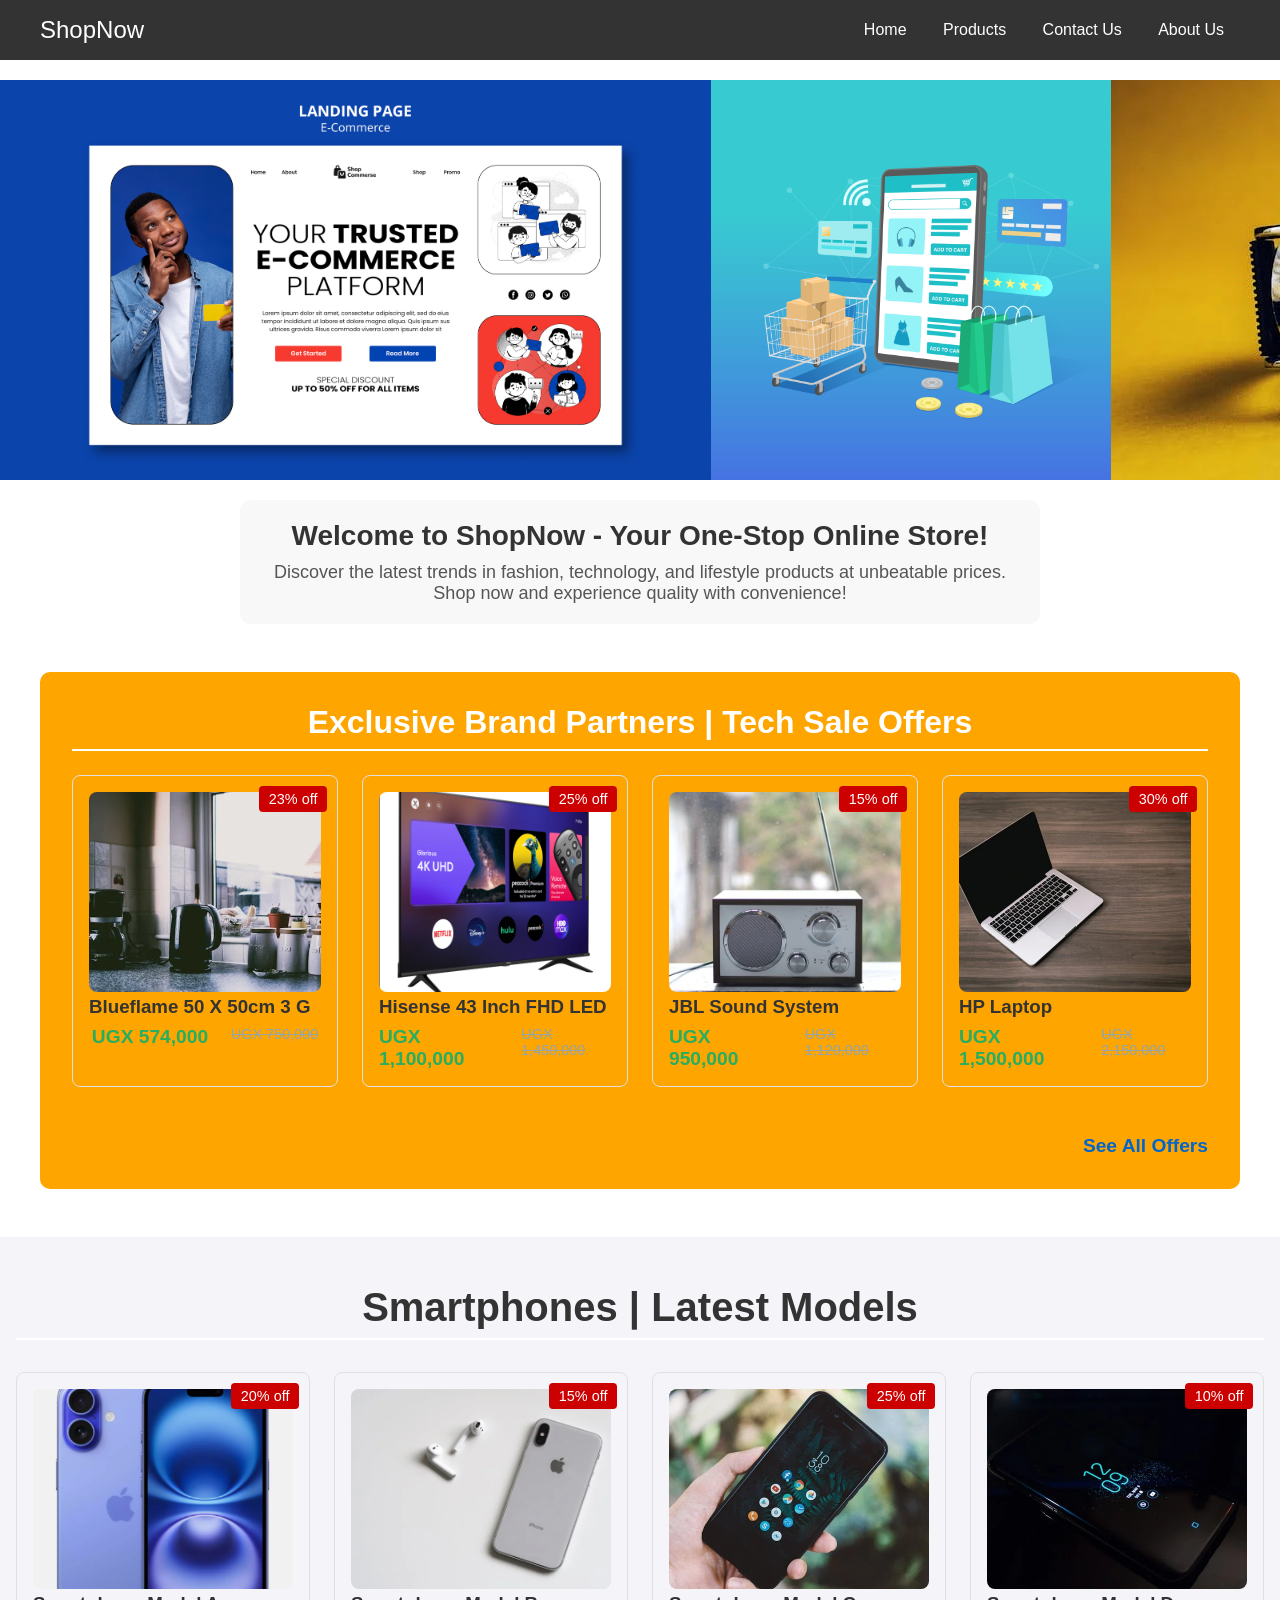
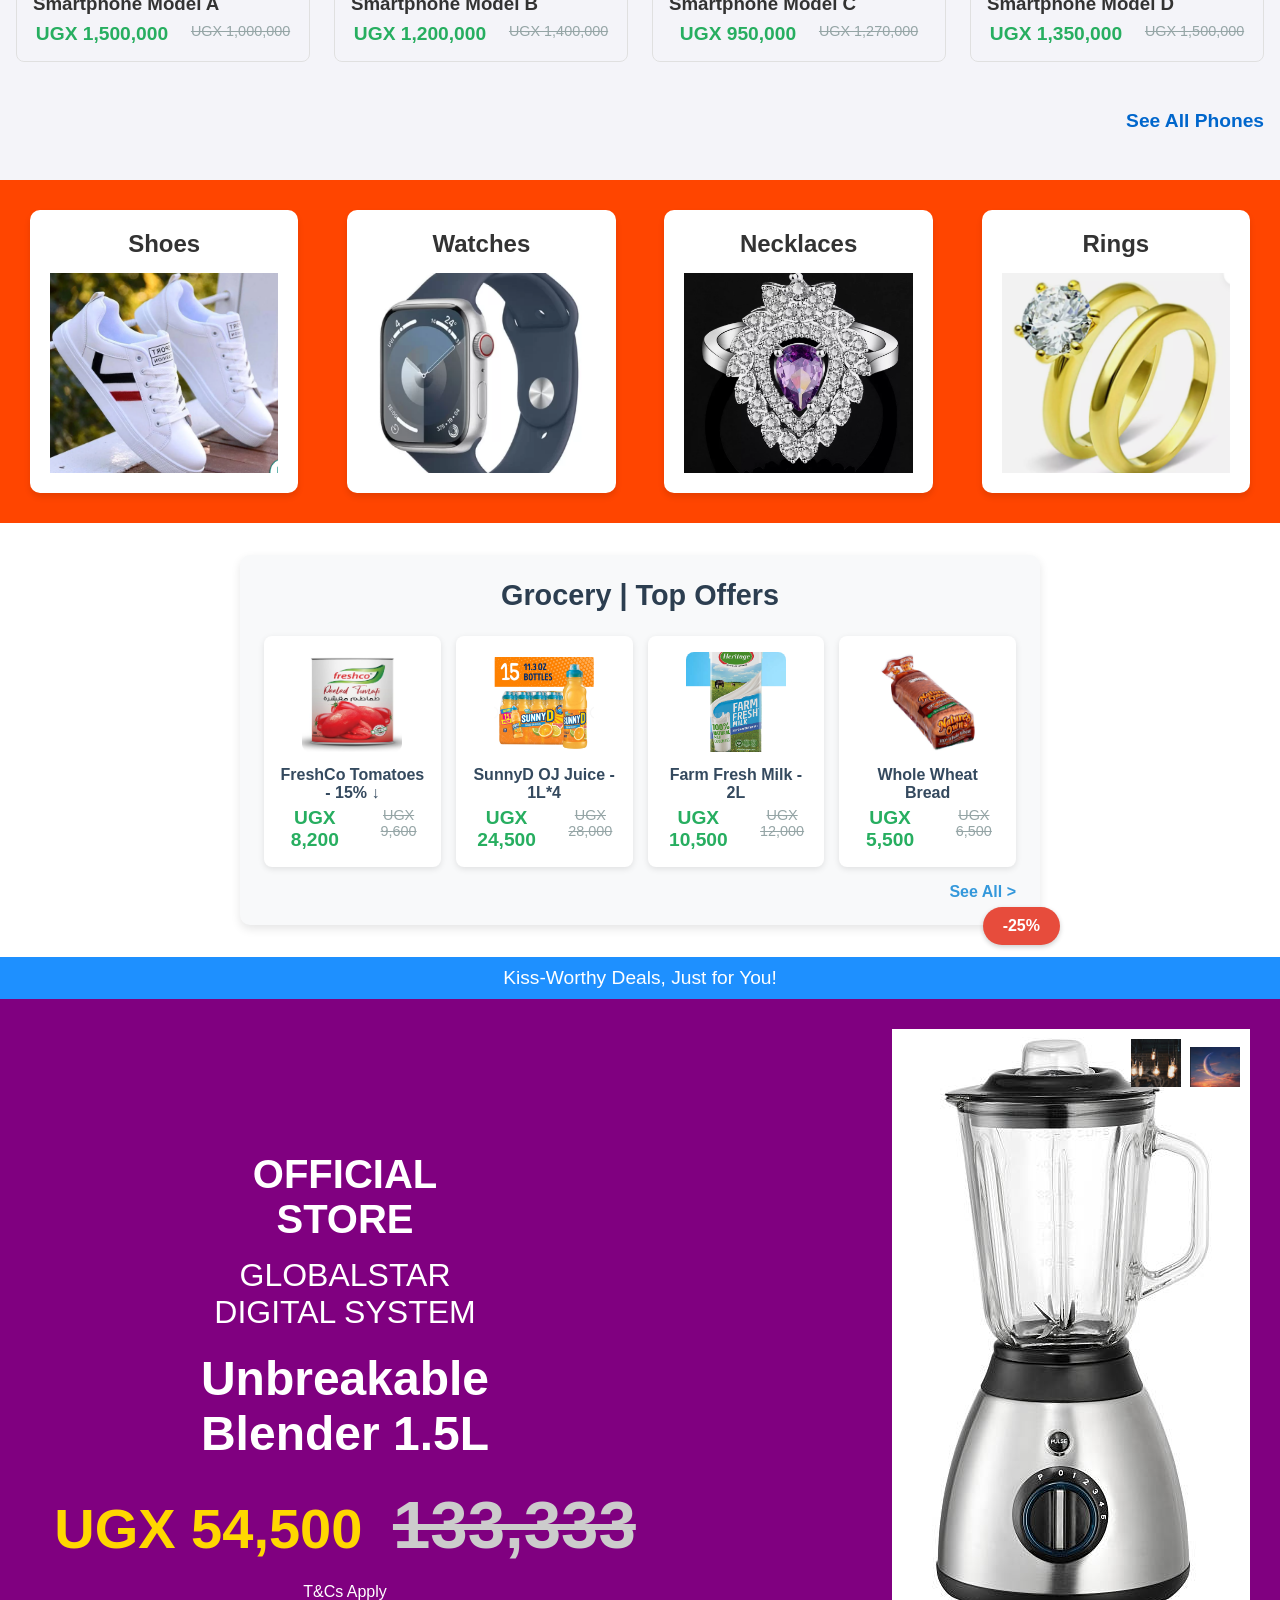
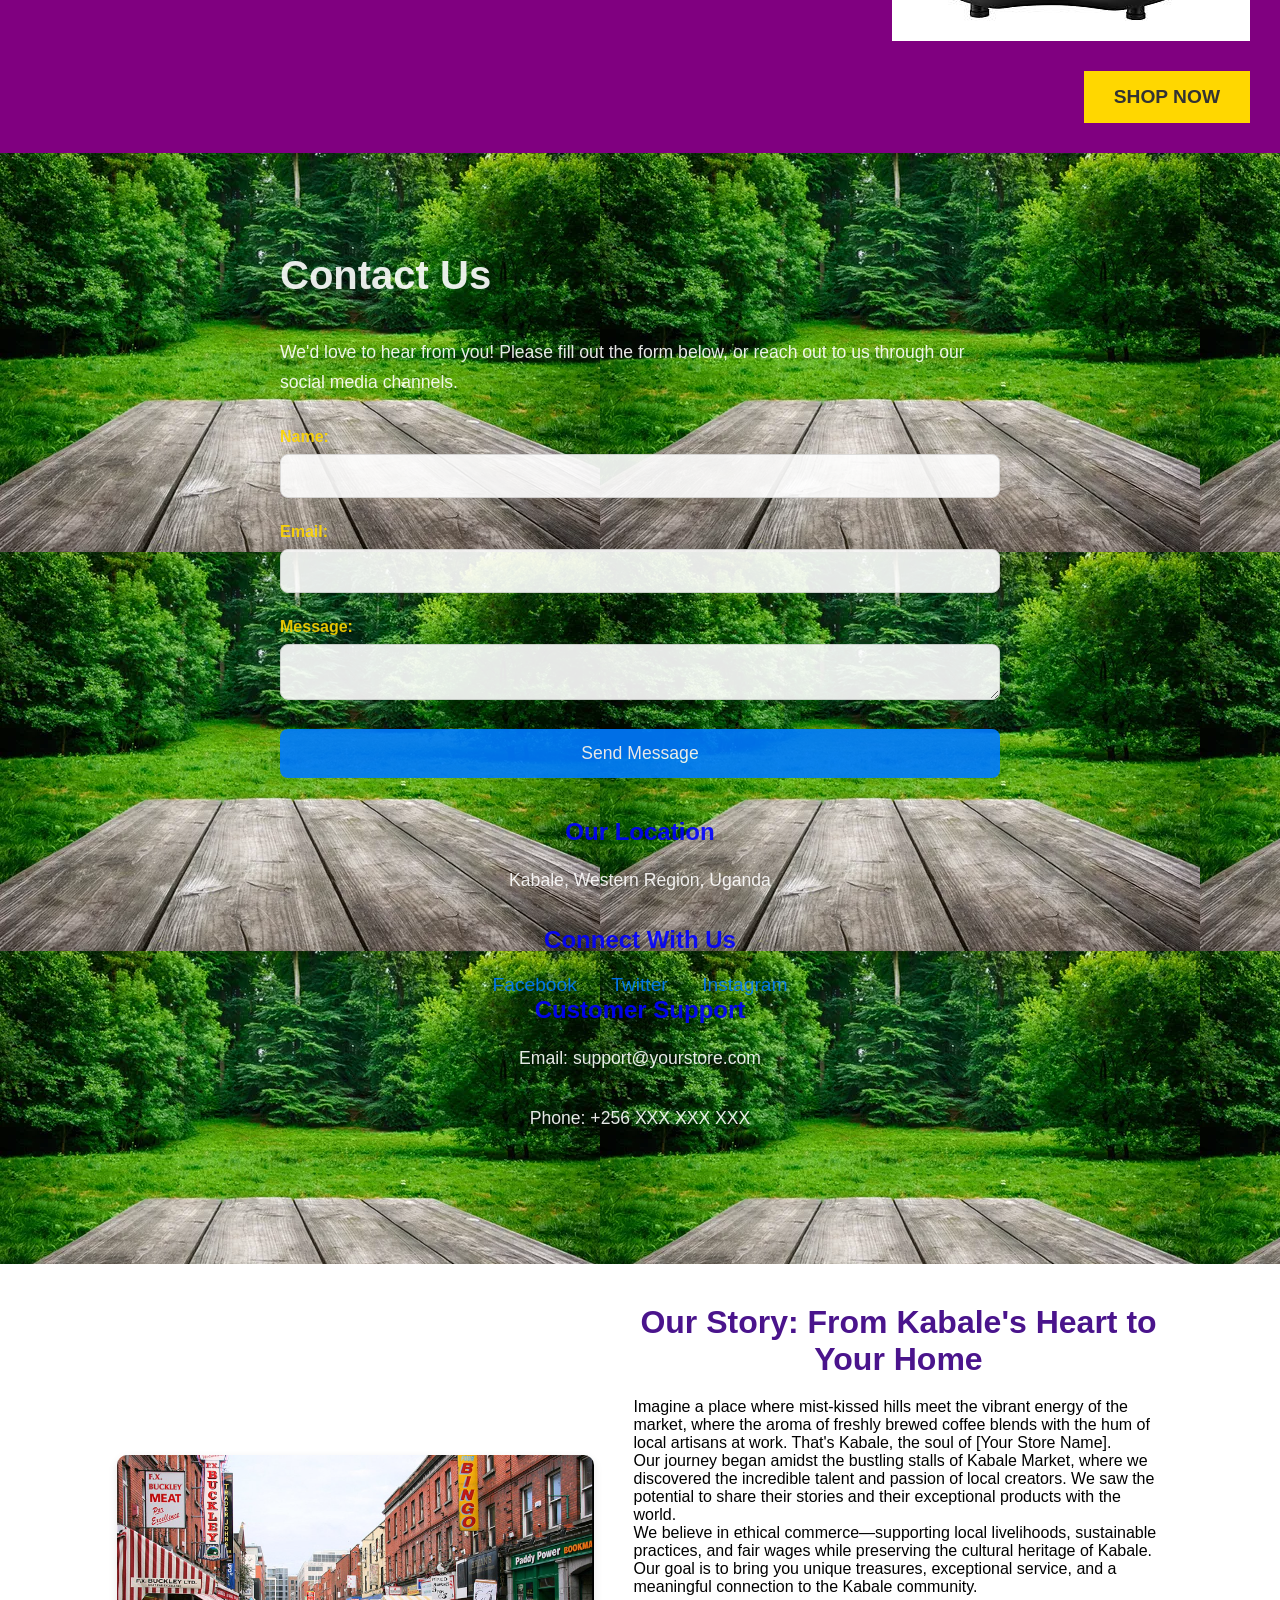
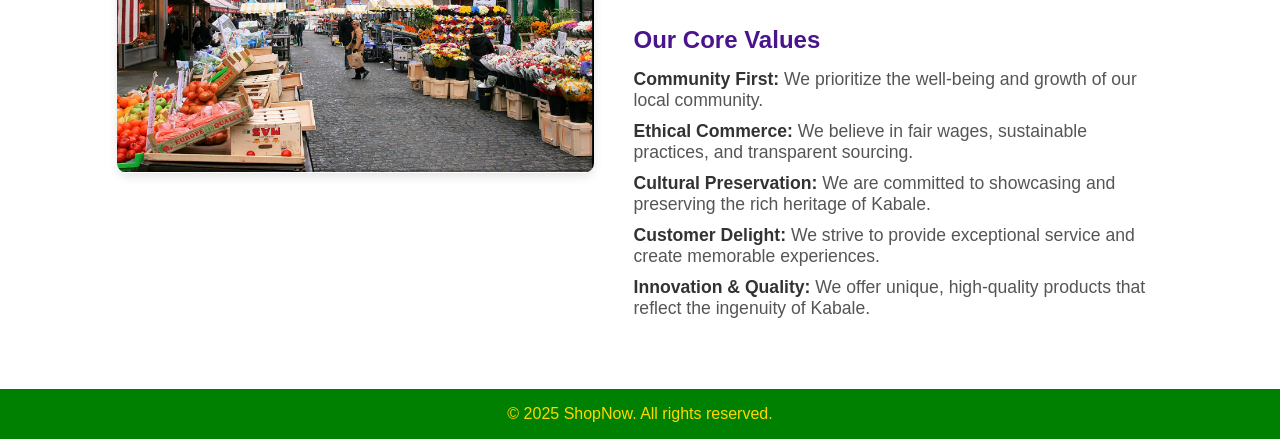
==== index.html @ 98a36ef0 "first commit" ====
<!DOCTYPE html>
<html lang="en">
<head>
    <meta charset="UTF-8">
    <meta name="viewport" content="width=device-width, initial-scale=1.0">
    <title>E-Commerce Website</title>
    <link rel="stylesheet" href="./css/Homepage.css">
</head>
<body>
    <!-- Navigation Bar -->
    <nav>
        <div class="nav-container">
            <a href="#" class="logo">ShopNow</a>
            <div class="nav-links">
                <a href="#" class = "hom">Home</a>
                <a href="./SeeAll.html" class="pro">Products</a>
                <a href="#contact-us">Contact Us</a>
                <a href="#about-us">About Us</a>
            </div>
        </div>
    </nav>

    <!-- Image Slider -->
    <div class="slider-container">
        <div class="sli" id="slider">
            <div class="slid">
                <img src="./images/8249319.jpg" alt="Slide 1">
                <img src="./images/Big_phone_with_cart.jpg" alt="Slide 1">
                <img src="./images/wtach3.webp" alt="Slide 1">
            </div>
            <div class="slid">
                <img src="./images/she2.jpg" alt="Slide 2">
                <img src="./images/heaphones.webp" alt="Slide 2">
                <img src="./images/watch1.jpeg" alt="Slide 2">
            </div>
            <div class="slid">
                <img src="./images/radio.jpeg" alt="Slide 3">
                <img src="./images/she2.jpg" alt="Slide 3">
                <img src="./images/heaphones.webp" alt="Slide 3">
            </div>
            <div class="slid">
                <img src="./images/pc.webp" alt="Slide 4">
                <img src="./images/phone.jpeg" alt="Slide 4">
                <img src="./images/radio2.webp" alt="Slide 4">
            </div>
        </div>
    </div>

    <!-- Engaging Introduction -->
    <section class="intro">
        <h2>Welcome to ShopNow - Your One-Stop Online Store!</h2>
        <p>Discover the latest trends in fashion, technology, and lifestyle products at unbeatable prices. Shop now and experience quality with convenience!</p>
    </section>

    <!-- Product Grid -->
    <!-- Tech Sale Offers Section -->
<section id = "products" class="tech-sale-offers">
    <h2 class="section-header">Exclusive Brand Partners | Tech Sale Offers</h2>
    <div class="products-grid">
        <div class="product-card">
            <img src="./images/appliances.webp" alt="Blueflame 50 X 50cm 3 G">
            <div class="discount-badge">23% off</div>
            <h3 class="product-title">Blueflame 50 X 50cm 3 G</h3>
            <div class="pricing">
                <span class="current-price">UGX 574,000</span>
                <span class="original-price">UGX 750,000</span>
            </div>
        </div>

        <div class="product-card">
            <img src="./images/Screenshot 2025-03-18 234430.png" alt="Hisense 43 Inch FHD LED">
            <div class="discount-badge">25% off</div>
            <h3 class="product-title">Hisense 43 Inch FHD LED</h3>
            <div class="pricing">
                <span class="current-price">UGX 1,100,000</span>
                <span class="original-price">UGX 1,450,000</span>
            </div>
        </div>

        <div class="product-card">
            <img src="./images/radio2.webp" alt="JBL Sound System">
            <div class="discount-badge">15% off</div>
            <h3 class="product-title">JBL Sound System</h3>
            <div class="pricing">
                <span class="current-price">UGX 950,000</span>
                <span class="original-price">UGX 1,120,000</span>
            </div>
        </div>

        <div class="product-card">
            <img src="./images/pc.webp" alt="HP Laptop">
            <div class="discount-badge">30% off</div>
            <h3 class="product-title">HP Laptop</h3>
            <div class="pricing">
                <span class="current-price">UGX 1,500,000</span>
                <span class="original-price">UGX 2,150,000</span>
            </div>
        </div>
    </div>
    <div class="see-all">
        <a href="./SeeAll.html">See All Offers</a>
    </div>
</section>


<!-- Phones Section -->
<section class="phones-section">
    <h2 class="section-header">Smartphones | Latest Models</h2>
    <div class="products-grid">
        <div class="product-card">
            <img src="./images/pho1.png" alt="Smartphone 1">
            <div class="discount-badge">20% off</div>
            <h3 class="product-title">Smartphone Model A</h3>
            <div class="pricing">
                <span class="current-price">UGX 1,500,000</span>
                <span class="original-price">UGX 1,000,000</span>
            </div>
        </div>

        <div class="product-card">
            <img src="./images/pho2.webp" alt="Smartphone 2">
            <div class="discount-badge">15% off</div>
            <h3 class="product-title">Smartphone Model B</h3>
            <div class="pricing">
                <span class="current-price">UGX 1,200,000</span>
                <span class="original-price">UGX 1,400,000</span>
            </div>
        </div>

        <div class="product-card">
            <img src="./images/pho3.webp" alt="Smartphone 3">
            <div class="discount-badge">25% off</div>
            <h3 class="product-title">Smartphone Model C</h3>
            <div class="pricing">
                <span class="current-price">UGX 950,000</span>
                <span class="original-price">UGX 1,270,000</span>
            </div>
        </div>

        <div class="product-card">
            <img src="./images/pho.webp" alt="Smartphone 4">
            <div class="discount-badge">10% off</div>
            <h3 class="product-title">Smartphone Model D</h3>
            <div class="pricing">
                <span class="current-price">UGX 1,350,000</span>
                <span class="original-price">UGX 1,500,000</span>
            </div>
        </div>
    </div>
    <div class="see-all">
        <a href="./SeeAll.html">See All Phones</a>
    </div>
</section>

<!-- New Section for Shoes, Watches, Necklaces, Rings -->
<div class="products-section">
    <div class="product-category">
      <h2>Shoes</h2>
      <div class="slider">
        <div class="slide"><img src="./images/shoe3.png" alt="Shoe 1"></div>
        <div class="slide"><img src="./images/shoe1.png" alt="Shoe 2"></div>
        <div class="slide"><img src="./images/shoe2.png" alt="Shoe 3"></div>
        <div class="slide"><img src="./images/she2.jpg" alt="Shoe 4"></div>
      </div>
    </div>
    
    <div class="product-category">
      <h2>Watches</h2>
      <div class="slider">
        <div class="slide"><img src="./images/wtch1.png" alt="Watch 1"></div>
        <div class="slide"><img src="./images/wtch2.png" alt="Watch 2"></div>
        <div class="slide"><img src="./images/wtch3.png" alt="Watch 3"></div>
        <div class="slide"><img src="./images/watch1.jpeg" alt="Watch 4"></div>
      </div>
    </div>
    
    <div class="product-category">
      <h2>Necklaces</h2>
      <div class="slider">
        <div class="slide"><img src="./images/neck1.png" alt="Necklace 1"></div>
        <div class="slide"><img src="./images/neck2.png" alt="Necklace 2"></div>
        <div class="slide"><img src="./images/neck3.png" alt="Necklace 3"></div>
        <div class="slide"><img src="./images/neck4.png" alt="Necklace 4"></div>
      </div>
    </div>
    
    <div class="product-category">
      <h2>Rings</h2>
      <div class="slider">
        <div class="slide"><img src="./images/Ring1.png" alt="Ring 1"></div>
        <div class="slide"><img src="./images/Ring2.png" alt="Ring 2"></div>
        <div class="slide"><img src="./images/Ring3.png" alt="Ring 3"></div>
        <div class="slide"><img src="./images/Ring4.png" alt="Ring 4"></div>
      </div>
    </div>
  </div>

  <section class="grocery-offers">
    <div class="offers-header">
        <h2>Grocery | Top Offers</h2>
    </div>

    <div class="offer-items">
        <div class="offer-item promo-item">
            <img src="./images/Tomato.png" alt="FreshCo Tomatoes">
            <span class="product-name">FreshCo Tomatoes - 15% ↓</span>
            <div class="pricing">
                <span class="current-price">UGX 8,200</span>
                <span class="original-price">UGX 9,600</span>
            </div>
        </div>

        <div class="offer-item">
            <img src="./images/Sunny.png" alt="SunnyD OJ Juice">
            <span class="product-name">SunnyD OJ Juice - 1L*4</span>
            <div class="pricing">
                <span class="current-price">UGX 24,500</span>
                <span class="original-price">UGX 28,000</span>
            </div>
        </div>

        <div class="offer-item">
            <img src="./images/Milk.png" alt="Farm Fresh Milk">
            <span class="product-name">Farm Fresh Milk - 2L</span>
            <div class="pricing">
                <span class="current-price">UGX 10,500</span>
                <span class="original-price">UGX 12,000</span>
            </div>
        </div>

        <div class="offer-item">
            <img src="./images/Bread.png" alt="Whole Wheat Bread">
            <span class="product-name">Whole Wheat Bread</span>
            <div class="pricing">
                <span class="current-price">UGX 5,500</span>
                <span class="original-price">UGX 6,500</span>
            </div>
        </div>
    </div>

    <a href="#" class="see-all">See All ></a>
    <div class="promo-badge">-25%</div>
</section>

<section class="offer-section">
    <div class="offer-top-bar">
        Kiss-Worthy Deals, Just for You!
    </div>
    <div class="offer-content">
        <div class="offer-left">
            <div class="offer-logo">
                OFFICIAL<br>STORE
            </div>
            <div class="offer-brand">
                GLOBALSTAR<br>DIGITAL SYSTEM
            </div>
            <div class="offer-product">
                Unbreakable<br>Blender 1.5L
            </div>
            <div class="offer-price">
                UGX 54,500
                <span class="offer-original-price">133,333</span>
            </div>
            <div class="offer-terms">
                T&Cs Apply
            </div>
        </div>
        <div class="offer-right">
            <img src="./images/Blender.jpg" alt="Global Star Juice Blender" class="offer-image">
            <div class="offer-graphics">
                <img src="./images/BLUBS.png" alt="Lanterns" class="offer-lanterns">
                <img src="./images/MOON.png" alt="Moon" class="offer-moon">
            </div>
            <a href="#" class="offer-button">SHOP NOW</a>
        </div>
    </div>
</section>

<section id="contact-us" class="about-contact-section">
    <div class="section-container">
        <h2>Contact Us</h2>
        <p>We'd love to hear from you! Please fill out the form below, or reach out to us through our social media channels.</p>

        <div class="contact-form">
            <form id="contactForm">
                <div class="form-group">
                    <label for="name">Name:</label>
                    <input type="text" id="name" name="name" required>
                </div>
                <div class="form-group">
                    <label for="email">Email:</label>
                    <input type="email" id="email" name="email" required>
                </div>
                <div class="form-group">
                    <label for="message">Message:</label>
                    <textarea id="message" name="message" required></textarea>
                </div>
                <button type="submit">Send Message</button>
            </form>
        </div>

        <div class="contact-info">
            <h3>Our Location</h3>
            <p>Kabale, Western Region, Uganda</p>

            <h3>Connect With Us</h3>
            <div class="social-links">
                <a href="#" target="_blank">Facebook</a>
                <a href="#" target="_blank">Twitter</a>
                <a href="#" target="_blank">Instagram</a>
            </div>

            <h3>Customer Support</h3>
            <p>Email: support@yourstore.com</p>
            <p>Phone: +256 XXX XXX XXX</p>
        </div>
    </div>
</section>


<section id="about-us" class="about-section kabale-about">
    <div class="about-container">
        <div class="about-image">
            <img src="./images/market1.png" alt="Our Team at Kabale Market">
        </div>
        <div class="about-content">
            <h2 class="about-heading">Our Story: From Kabale's Heart to Your Home</h2>
            <p>Imagine a place where mist-kissed hills meet the vibrant energy of the market, where the aroma of freshly brewed coffee blends with the hum of local artisans at work. That's Kabale, the soul of [Your Store Name].</p>

            <p>Our journey began amidst the bustling stalls of Kabale Market, where we discovered the incredible talent and passion of local creators. We saw the potential to share their stories and their exceptional products with the world.</p>

            <p>We believe in ethical commerce—supporting local livelihoods, sustainable practices, and fair wages while preserving the cultural heritage of Kabale.</p>

            <p>Our goal is to bring you unique treasures, exceptional service, and a meaningful connection to the Kabale community.</p>

            <div class="about-values">
                <h3>Our Core Values</h3>
                <ul>
                    <li><strong>Community First:</strong> We prioritize the well-being and growth of our local community.</li>
                    <li><strong>Ethical Commerce:</strong> We believe in fair wages, sustainable practices, and transparent sourcing.</li>
                    <li><strong>Cultural Preservation:</strong> We are committed to showcasing and preserving the rich heritage of Kabale.</li>
                    <li><strong>Customer Delight:</strong> We strive to provide exceptional service and create memorable experiences.</li>
                    <li><strong>Innovation & Quality:</strong> We offer unique, high-quality products that reflect the ingenuity of Kabale.</li>
                </ul>
            </div>
        </div>
    </div>
</section>


    <!-- Footer -->
    <footer>
        <p>&copy; 2025 ShopNow. All rights reserved.</p>
    </footer>

    <script>
        // JavaScript for the image slider
        let currentSlide = 0;
        const slides = document.querySelectorAll(".slid");
        const slider = document.getElementById("slider");

        function moveSlider() {
            currentSlide++;
            if (currentSlide >= slides.length) {
                currentSlide = 0;
            }
            slider.style.transform = `translateX(-${currentSlide * 100}%)`;
        }

        setInterval(moveSlider, 3000); // Change slide every 3 seconds


        // Function to show the next image in the slider
function showSlides() {
  const sliders = document.querySelectorAll('.slider');
  
  sliders.forEach(slider => {
    let slides = slider.querySelectorAll('.slide');
    let currentSlide = 0;

    setInterval(() => {
      slides[currentSlide].style.display = 'none'; // Hide current slide
      currentSlide = (currentSlide + 1) % slides.length; // Move to next slide
      slides[currentSlide].style.display = 'block'; // Show next slide
    }, 3000); // Change slide every 3 seconds
  });
}

// Run the slider when the page loads
window.onload = showSlides;


document.getElementById('contactForm').addEventListener('submit', function(event) {
    event.preventDefault();

    const name = document.getElementById('name').value;
    const email = document.getElementById('email').value;
    const message = document.getElementById('message').value;

    console.log('Name:', name);
    console.log('Email:', email);
    console.log('Message:', message);

    document.getElementById('contactForm').reset();
    alert('Message sent successfully!');
});

    </script>
</body>
</html>
---- css/Homepage.css ----
/* Resetting default styles */
* {
    margin: 0;
    padding: 0;
    box-sizing: border-box;
}

body {
    font-family: Arial, sans-serif;
}

/* Navigation Bar */
nav {
    background: #333;
    padding: 1rem;
    position: fixed;
    width: 100%;
    top: 0;
    z-index: 1000;
}

.nav-container {
    display: flex;
    justify-content: space-between;
    align-items: center;
    max-width: 1200px;
    margin: 0 auto;
}

.logo {
    color: white;
    font-size: 24px;
    text-decoration: none;
}

.nav-links a {
    color: white;
    text-decoration: none;
    padding: 0.5rem 1rem;
}

/* Image Slider */
.slider-container {
    margin-top: 80px;
    height: 400px; /* Adjust height if necessary */
    overflow: hidden;
    position: relative;
    width: 100%;
}

.sli {
    display: flex;
    transition: transform 0.5s ease-in-out;
    height: 100%;
}

.slid {
    min-width: 100%;  /* Each slide takes 100% of the container width */
    height: 100%;
    display: flex;
}

.slid img {
    width: 100%;
    height: 100%;
    object-fit: cover;
}

/* Engaging Introduction */
.intro {
    text-align: center;
    padding: 20px;
    background: #f8f8f8;
    margin: 20px auto;
    max-width: 800px;
    border-radius: 10px;
}

.intro h2 {
    color: #333;
    font-size: 28px;
    margin-bottom: 10px;
}

.intro p {
    font-size: 18px;
    color: #555;
}

/* Product Grid */
.product-grid {
    max-width: 1200px;
    margin: 2rem auto;
    display: flex;
    justify-content: space-around;
    flex-wrap: wrap;
}

.product {
    text-align: center;
    border: 1px solid #ddd;
    padding: 15px;
    border-radius: 10px;
    width: 250px;
    background: white;
    margin: 10px;
}

.product img {
    width: 100%;
    height: 200px; /* Ensuring uniform size */
    object-fit: cover;
    border-radius: 10px;
}

.product h3 {
    font-size: 18px;
    margin: 10px 0;
}

.product p {
    font-size: 16px;
    color: #27ae60;
    font-weight: bold;
}

.add-to-cart {
    background: #27ae60;
    color: white;
    padding: 10px;
    border: none;
    cursor: pointer;
    margin-top: 10px;
    border-radius: 5px;
}

/* Tech Sale Offers Section */
.tech-sale-offers {
    margin: 3rem auto;
    padding: 2rem;
    max-width: 1200px;
    background: orange;
    border-radius: 10px;
}

.section-header {
    font-size: 2rem;
    color: white;
    margin-bottom: 1.5rem;
    padding-bottom: 0.5rem;
    text-align: center;
    border-bottom: 2px solid white;
    font-weight: bold;
}

.products-grid {
    display: grid;
    grid-template-columns: repeat(auto-fill, minmax(250px, 1fr));
    gap: 1.5rem;
    margin-bottom: 3rem;
}

.product-card {
    border: 1px solid #e0e0e0;
    border-radius: 8px;
    padding: 1rem;
    position: relative;
    overflow: hidden;
    transition: transform 0.3s ease-in-out;
}

.product-card:hover {
    transform: scale(1.05);
}

.product-card img {
    width: 100%;
    height: 200px;
    object-fit: cover;
    border-radius: 8px;
    transition: transform 0.3s ease-in-out;
}

.product-card img:hover {
    transform: scale(1.1);
}

.discount-badge {
    position: absolute;
    top: 10px;
    right: 10px;
    background: #cc0000;
    color: white;
    padding: 0.3rem 0.6rem;
    border-radius: 4px;
    font-size: 0.9rem;
}

.product-title {
    font-weight: 600;
    margin-bottom: 0.5rem;
    color: #333;
}

.current-price {
    color: #0066cc;
    font-size: 1.2rem;
    font-weight: bold;
    margin-right: 0.8rem;
}

.original-price {
    color: #666;
    text-decoration: line-through;
    font-size: 0.9rem;
}

.see-all {
    text-align: right;
    margin-top: 1rem;
}

.see-all a {
    color: #0066cc;
    text-decoration: none;
    font-weight: bold;
}

@media (max-width: 768px) {
    .products-grid {
        grid-template-columns: repeat(2, 1fr);
    }
}

footer {
    text-align: center;
    padding: 1rem;
    background: green;
    color: gold;
    margin-top: 20px;
}


/* Phones Section */
.phones-section {
    background-color: #f4f4f9; /* Light background color for the phones section */
    padding: 3rem 1rem; /* Added padding for better spacing */
    transition: background-color 0.5s ease-in-out; /* Animation for background color */
}

.phones-section:hover {
    background-color: #e0e0e0; /* Slightly darker background color when hovered */
}

.phones-section h2 {
    font-size: 2.5rem;
    color: #333;
    text-align: center;
    margin-bottom: 2rem;
    font-weight: bold;
    animation: fadeIn 1s ease-out; /* Fade-in animation for section header */
}

/* Adding animation to product cards */
.product-card {
    border: 1px solid #e0e0e0;
    border-radius: 8px;
    padding: 1rem;
    position: relative;
    overflow: hidden;
    transition: transform 0.3s ease-in-out;
    opacity: 0;
    animation: fadeInUp 0.8s forwards; /* Card animation */
}

/* Animation for fade-in */
@keyframes fadeIn {
    from {
        opacity: 0;
    }
    to {
        opacity: 1;
    }
}

/* Animation for card sliding up */
@keyframes fadeInUp {
    from {
        opacity: 0;
        transform: translateY(20px);
    }
    to {
        opacity: 1;
        transform: translateY(0);
    }
}

.product-card:nth-child(1) {
    animation-delay: 0.2s;
}

.product-card:nth-child(2) {
    animation-delay: 0.4s;
}

.product-card:nth-child(3) {
    animation-delay: 0.6s;
}

.product-card:nth-child(4) {
    animation-delay: 0.8s;
}

/* Styling for the "See All Phones" link */
.see-all a {
    color: #0066cc;
    font-weight: bold;
    text-decoration: none;
    font-size: 1.2rem;
    transition: color 0.3s;
}

.see-all a:hover {
    color: #cc0000; /* Change to red on hover */
    text-decoration: underline;
}
.products-section {
    display: flex;
    justify-content: space-between;
    background-color: orangered; /* Background color */
    padding: 30px;
  }
  
  .product-category {
    width: 22%; /* Same width for all categories */
    background-color: #ffffff; /* Background color for each category */
    padding: 20px;
    border-radius: 10px;
    box-shadow: 0 4px 6px rgba(0, 0, 0, 0.1);
    text-align: center;
  }
  
  .product-category h2 {
    font-size: 24px;
    margin-bottom: 15px;
    color: #333;
  }
  
  .slider {
    position: relative;
    width: 100%;
    height: 200px; /* Adjust height based on the image size */
    overflow: hidden;
  }
  
  .slide {
    display: none;
    width: 100%;
    height: 100%;
  }
  
  .slide img {
    width: 100%;
    height: 100%;
    object-fit: cover; /* Ensures images are properly scaled */
  }
  
  .product-category .slider .slide:first-child {
    display: block; /* Show the first image by default */
  }


  .grocery-offers {
    position: relative;
    max-width: 800px;
    margin: 2rem auto;
    padding: 1.5rem;
    background: #f8f9fa;
    border-radius: 10px;
    box-shadow: 0 4px 10px rgba(0, 0, 0, 0.1);
    text-align: center;
}

/* Centering Heading */
.offers-header h2 {
    color: #2c3e50;
    font-size: 1.8rem;
    margin-bottom: 1.5rem;
    text-align: center;
}

/* Grid Layout for Products */
.offer-items {
    display: grid;
    grid-template-columns: repeat(4, 1fr);
    gap: 15px;
}

/* Styling Offer Items */
.offer-item {
    background: white;
    padding: 1rem;
    border-radius: 8px;
    text-align: center;
    box-shadow: 0 2px 6px rgba(0, 0, 0, 0.1);
    transition: transform 0.3s ease, box-shadow 0.3s ease;
}

.offer-item:hover {
    transform: translateY(-5px);
    box-shadow: 0 5px 15px rgba(0, 0, 0, 0.2);
}

/* Image Styling */
.offer-item img {
    width: 100px;
    height: 100px;
    object-fit: cover;
    border-radius: 8px;
    margin-bottom: 10px;
}

/* Pricing & Text */
.product-name {
    font-weight: bold;
    color: #34495e;
    display: block;
    margin-bottom: 5px;
}

.pricing {
    display: flex;
    justify-content: center;
    gap: 10px;
}

.current-price {
    color: #27ae60;
    font-weight: bold;
}

.original-price {
    color: #95a5a6;
    text-decoration: line-through;
}

/* "See All" Button */
.see-all {
    display: block;
    text-align: right;
    margin-top: 1rem;
    color: #3498db;
    text-decoration: none;
    font-weight: bold;
}

/* Promo Badge */
.promo-badge {
    position: absolute;
    bottom: -20px;
    right: -20px;
    background: #e74c3c;
    color: white;
    padding: 10px 20px;
    border-radius: 25px;
    font-weight: bold;
    box-shadow: 0 2px 5px rgba(0,0,0,0.2);
}




.offer-section {
    width: 100%;
    font-family: sans-serif;
    color: #333;
}

.offer-top-bar {
    background-color: #1E90FF;
    color: white;
    text-align: center;
    padding: 10px;
    font-size: 1.2em; /* Slightly larger top bar text */
}

.offer-content {
    display: flex;
    background-color: #800080;
    color: white;
    padding: 30px; /* Increased padding */
    align-items: center; /* Vertically center content */
}

.offer-left {
    flex: 1;
    padding: 20px;
    text-align: center; /* Center align all left side text */
}

.offer-right {
    flex: 1;
    text-align: right;
    position: relative;
}

.offer-logo {
    font-size: 2.5em; /* Larger logo */
    margin-bottom: 15px;
    font-weight: bold; /* Bold logo */
}

.offer-brand {
    font-size: 2em; /* Larger brand name */
    margin-bottom: 20px;
}

.offer-product {
    font-size: 3em; /* Very large product name */
    margin-bottom: 25px;
    font-weight: bold; /* Bold product name */
}

.offer-price {
    font-size: 3.5em; /* Very large price */
    color: #FFD700;
    margin-bottom: 20px;
    font-weight: bold; /* Bold price */
}

.offer-original-price {
    text-decoration: line-through;
    color: #ccc;
    font-size: 1.2em; /* Larger original price */
    margin-left: 15px;
}

.offer-terms {
    font-size: 1em;
    margin-top: 20px;
}

.offer-image {
    max-width: 80%;
    height: auto;
    display: block;
    margin-left: auto;
}

.offer-graphics {
    position: absolute;
    top: 10px;
    right: 10px;
}

.offer-lanterns,
.offer-moon {
    max-width: 50px;
    height: auto;
    margin-left: 5px;
}

.offer-button {
    background-color: #FFD700;
    color: #333;
    padding: 15px 30px; /* Larger button */
    border: none;
    cursor: pointer;
    font-weight: bold;
    text-decoration: none;
    display: inline-block;
    margin-top: 30px;
    font-size: 1.2em; /* Larger button text */
}

/* Responsive adjustments */
@media (max-width: 768px) {
    .offer-content {
        flex-direction: column;
        padding: 20px;
    }
    .offer-left, .offer-right {
        text-align: center;
    }
    .offer-image {
        margin: 20px auto;
        max-width: 100%;
    }
    .offer-logo {
        font-size: 2em;
    }
    .offer-brand {
        font-size: 1.5em;
    }
    .offer-product, .offer-price {
        font-size: 2.5em;
    }
}



#contact-us {
    background-image: url(../images/bck2.jpg); /* Light blue background */
    padding: 60px 0;
    position: relative;
    overflow: hidden; /* For animation effects */
}

#contact-us .section-container {
    max-width: 800px;
    margin: 0 auto;
    padding: 0 20px;
    background-image: url(../images/forn.jpg); /* White container */
    background-attachment: fixed;
    opacity: 90%;
    border-radius: 10px;
    box-shadow: 0 5px 20px rgba(0, 0, 0, 0.1);
    padding: 40px;
}

#contact-us h2 {
    text-align: center;
    margin-bottom: 40px;
    color: white;
    font-size: 2.5em;
    position: relative;
    display: inline-block;
}

/* Underline animation for heading */
#contact-us h2::after {
    content: '';
    position: absolute;
    left: 0;
    bottom: -10px;
    width: 100%;
    height: 3px;
    background-color: #007bff;
    transform: scaleX(0);
    transform-origin: left;
    transition: transform 0.4s ease;
}

#contact-us h2:hover::after {
    transform: scaleX(1);
}

#contact-us p {
    line-height: 1.7;
    margin-bottom: 30px;
    color: white;
    font-size: 1.1em;
}

.contact-form {
    margin-bottom: 40px;
}

.contact-form form {
    display: flex;
    flex-direction: column;
}

.form-group {
    margin-bottom: 25px;
    position: relative; /* For input focus effect */
}

.form-group label {
    display: block;
    margin-bottom: 8px;
    color: gold;
    font-weight: 600;
    transition: transform 0.3s ease;
}

.form-group input,
.form-group textarea {
    width: 100%;
    padding: 12px;
    border: 1px solid #ddd;
    border-radius: 8px;
    box-sizing: border-box;
    font-size: 1em;
    transition: border-color 0.3s ease;
}

.form-group input:focus,
.form-group textarea:focus {
    border-color: #007bff;
    outline: none;
}

/* Label animation on input focus */
.form-group input:focus + label,
.form-group textarea:focus + label {
    transform: translateY(-25px);
    font-size: 0.9em;
    color: #007bff;
}

.form-group textarea {
    resize: vertical;
}

.contact-form button {
    background-color: #007bff;
    color: white;
    padding: 14px 25px;
    border: none;
    border-radius: 8px;
    cursor: pointer;
    font-size: 1.1em;
    transition: background-color 0.3s ease, transform 0.2s ease;
}

.contact-form button:hover {
    background-color: #0056b3;
    transform: translateY(-3px);
}

.contact-info {
    text-align: center;
}

.contact-info h3 {
    margin-bottom: 20px;
    color:blue;
    font-size: 1.5em;
}

.social-links a {
    display: inline-block;
    margin: 0 15px;
    color: #007bff;
    text-decoration: none;
    font-size: 1.2em;
    transition: color 0.3s ease;
}

.social-links a:hover {
    color: #0056b3;
}

/* Background animation */
#contact-us::before {
    content: '';
    position: absolute;
    top: -50%;
    left: -50%;
    width: 200%;
    height: 200%;
    background: linear-gradient(to right, #87ceeb, #add8e6);
    animation: bg-rotate 10s linear infinite;
    z-index: -1;
}

@keyframes bg-rotate {
    100% {
        transform: rotate(360deg);
    }
}

/* Responsive adjustments */
@media (max-width: 768px) {
    #contact-us .section-container {
        padding: 30px;
    }
}



.about-container {
    
    display: flex;
    align-items: center;
    justify-content: center;
    flex-wrap: wrap;
    max-width: 1100px;
    margin: 0 auto;
    padding: 40px 20px;
    gap: 40px;
}

.about-image {
    flex: 1;
    max-width: 45%;
}

.about-image img {
    width: 100%;
    border-radius: 10px;
    box-shadow: 0 4px 10px rgba(0, 0, 0, 0.1);
}

.about-content {
    flex: 1;
    max-width: 50%;
    text-align: left;
}

.about-heading {
    text-align: center;
    font-size: 2rem;
    color: #4A148C;
    margin-bottom: 20px;
}

.about-values {
    margin-top: 30px;
    text-align: left;
}

.about-values h3 {
    font-size: 1.5rem;
    color: #4A148C;
    margin-bottom: 15px;
}

.about-values ul {
    list-style: none;
    padding: 0;
}

.about-values li {
    font-size: 1.1em;
    margin-bottom: 10px;
    color: #555;
}

.about-values li strong {
    color: #333;
    font-weight: 600;
}

/* Responsive Design */
@media (max-width: 768px) {
    .about-container {
        flex-direction: column;
        text-align: center;
    }

    .about-image,
    .about-content {
        max-width: 100%;
    }

    .about-values {
        text-align: center;
    }
}
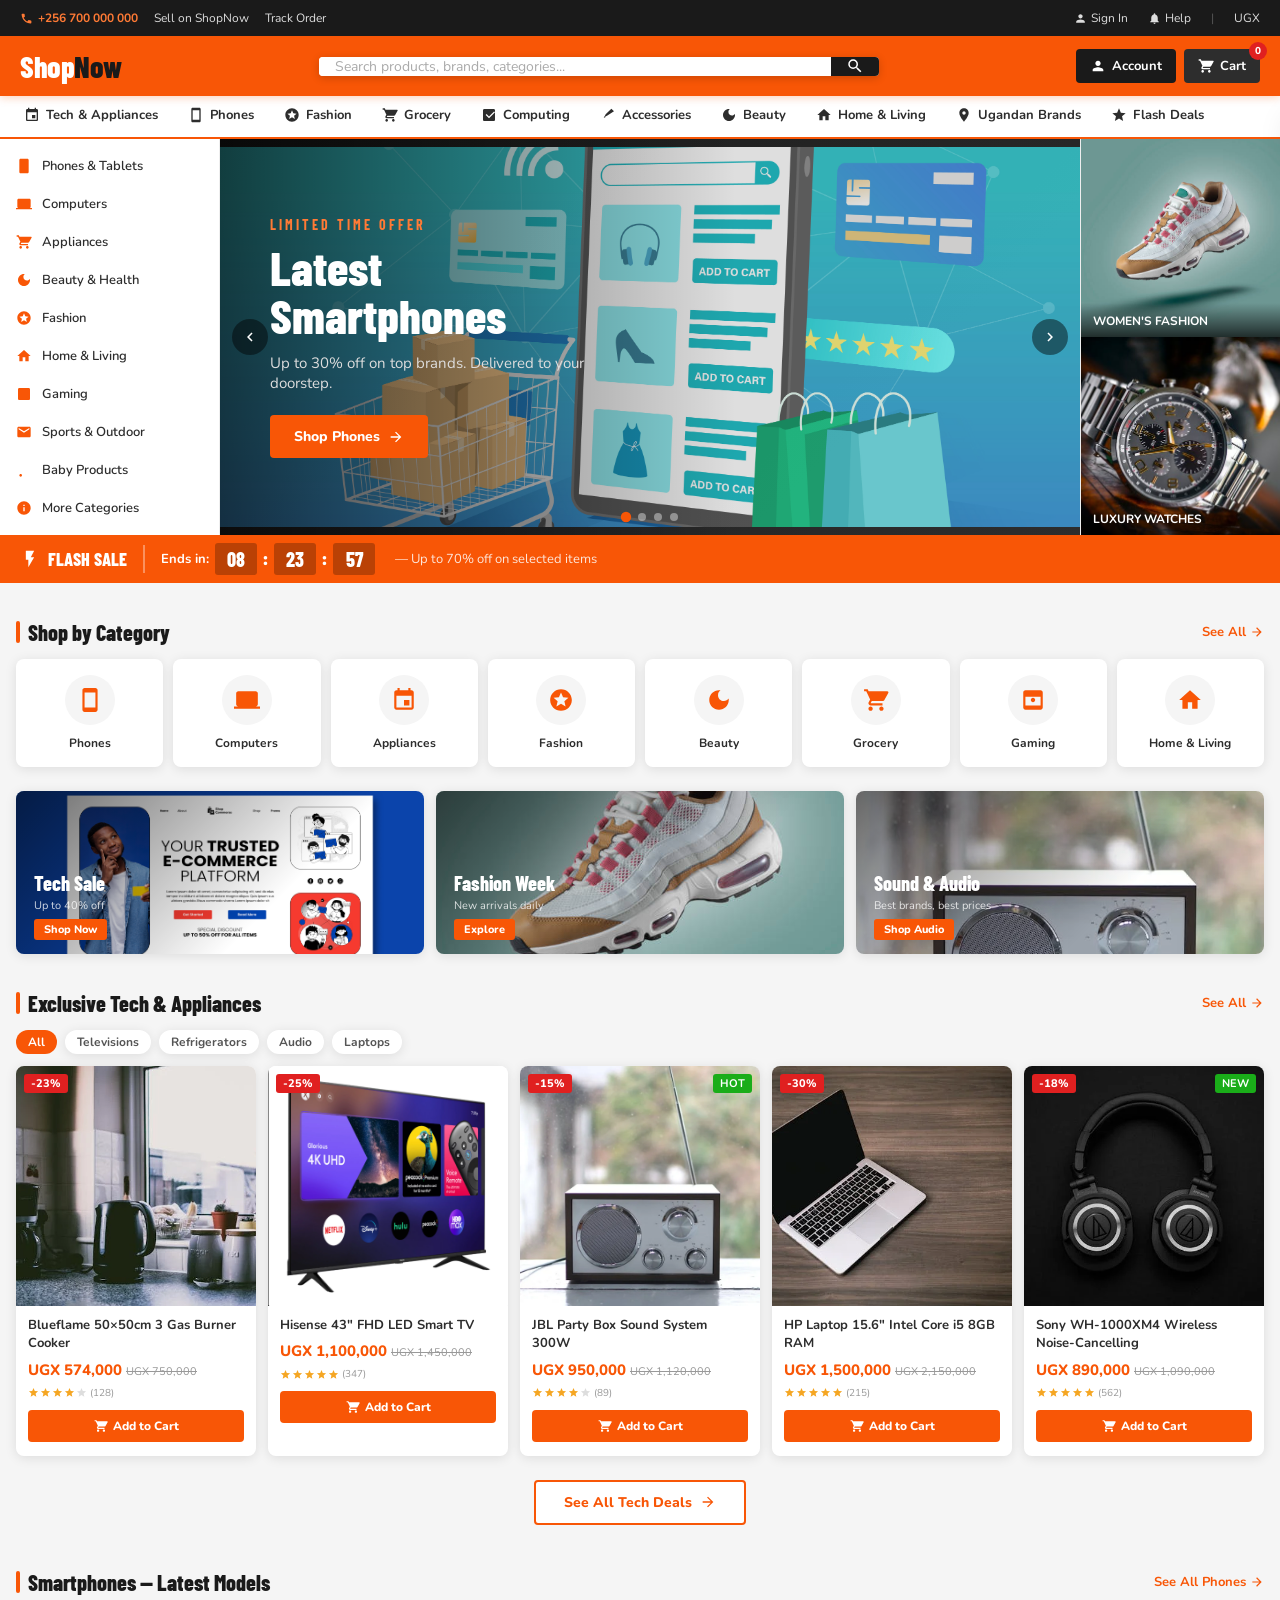
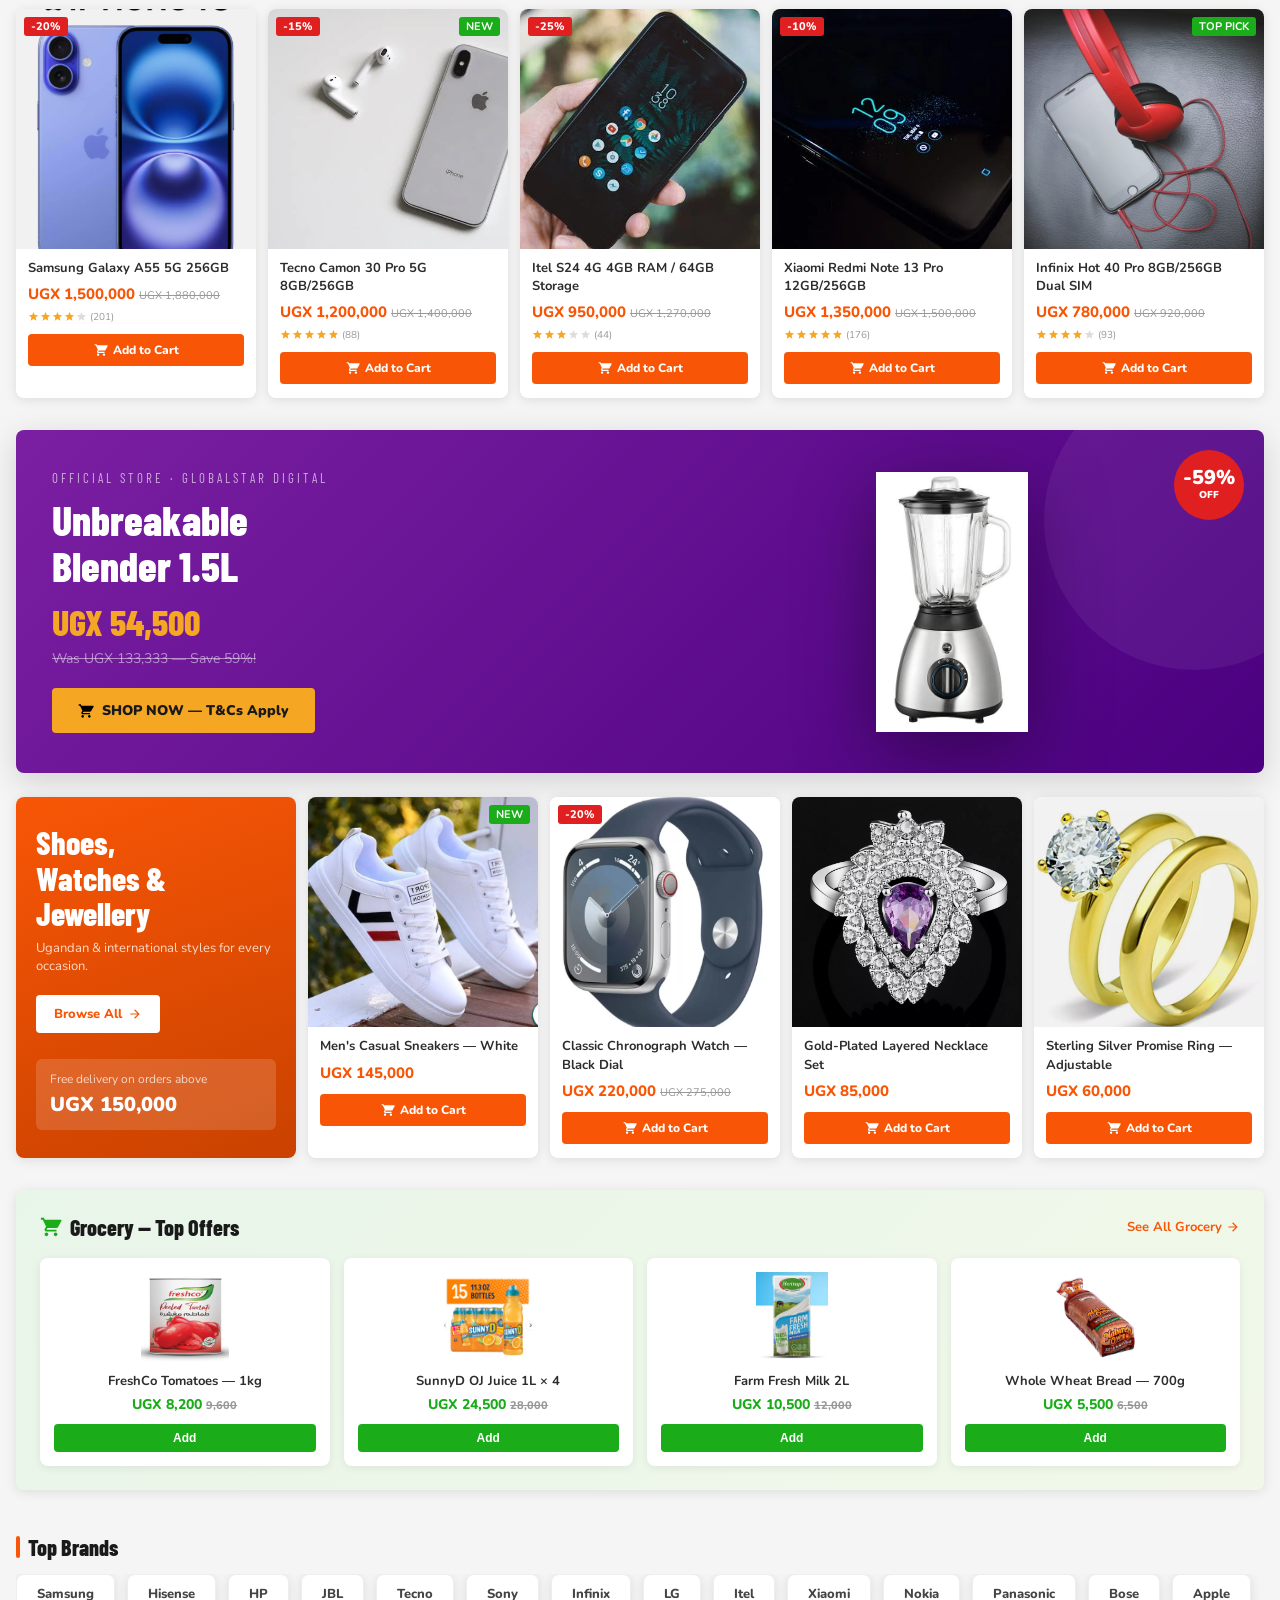
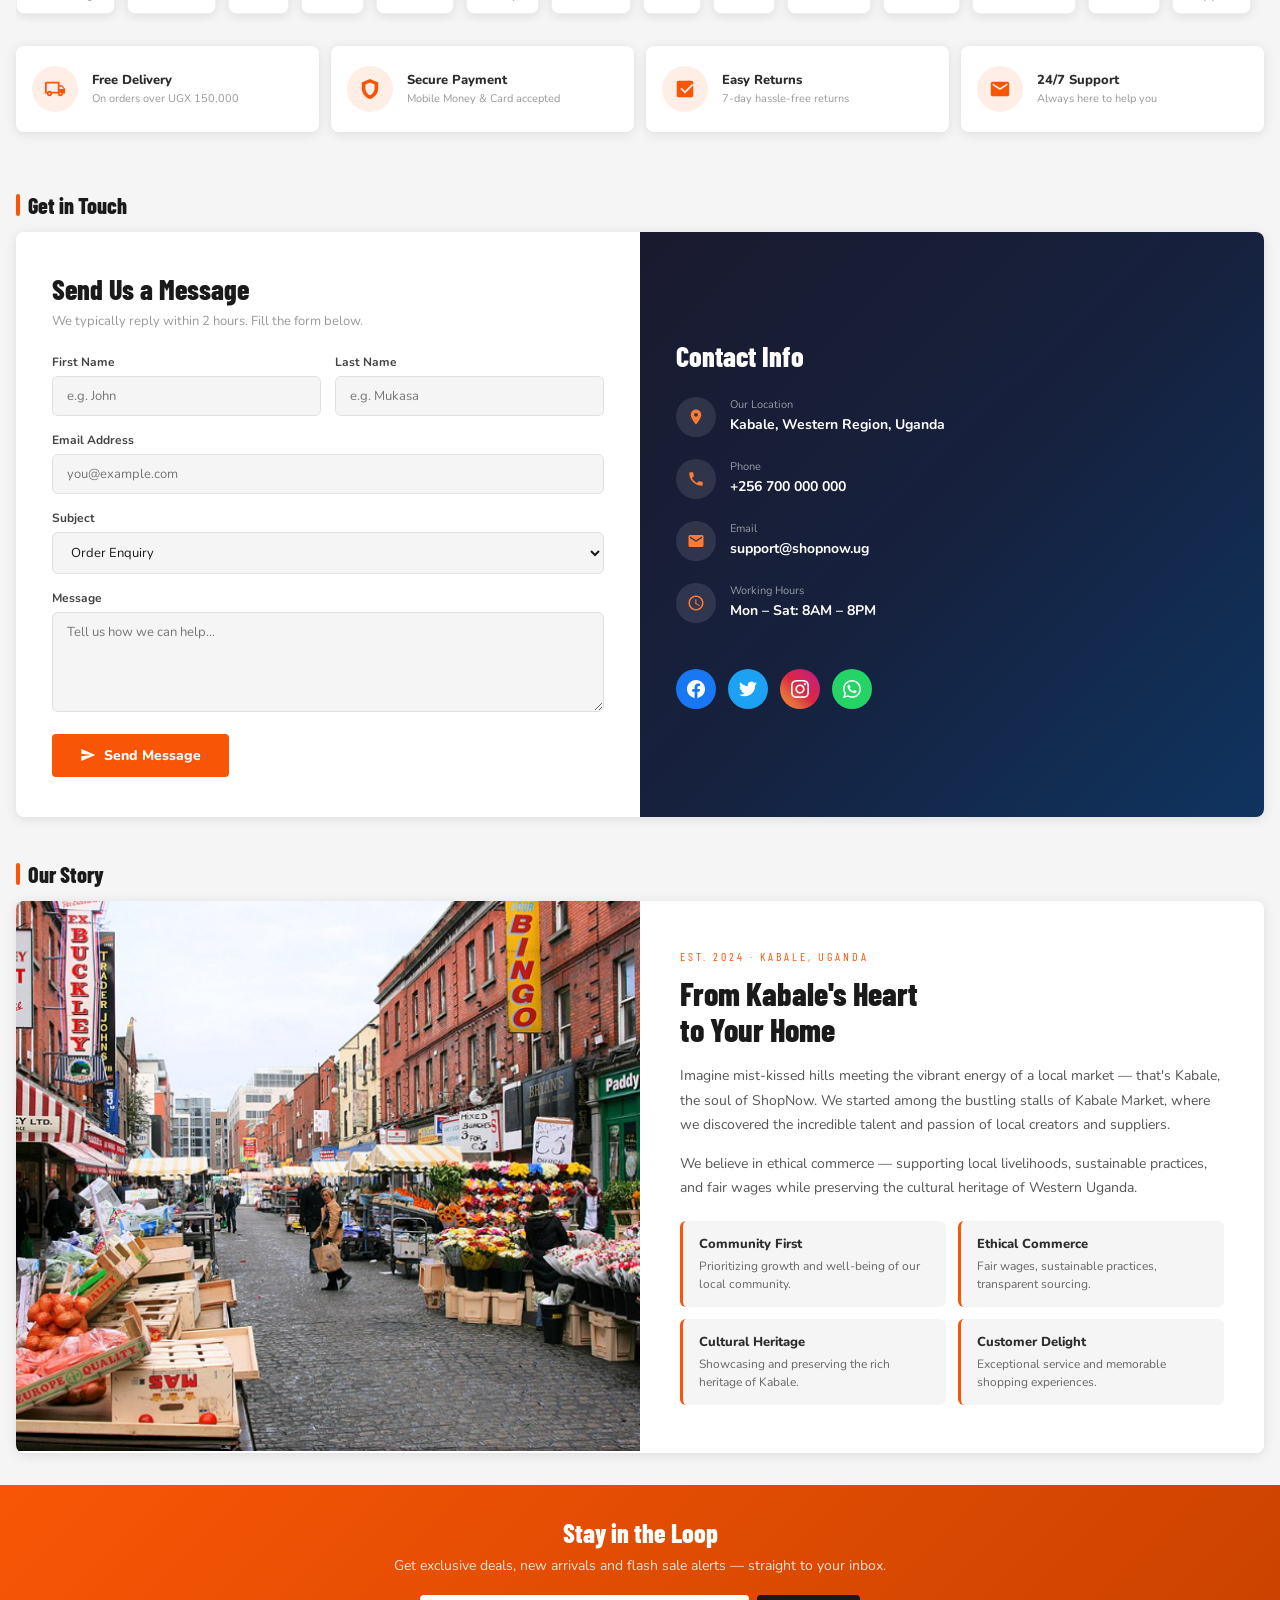
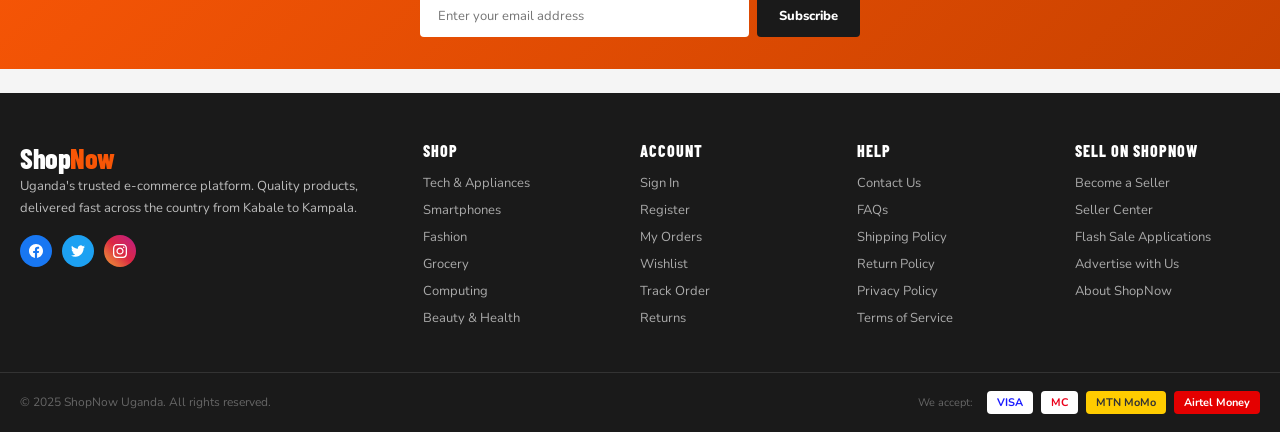
==== commit 7d7cd76e: "good looking" ====
--- a/index.html
+++ b/index.html
@@ -3,408 +3,1988 @@
 <head>
     <meta charset="UTF-8">
     <meta name="viewport" content="width=device-width, initial-scale=1.0">
-    <title>E-Commerce Website</title>
-    <link rel="stylesheet" href="./css/Homepage.css">
+    <title>ShopNow Uganda - Your #1 Online Store</title>
+    <link rel="preconnect" href="https://fonts.googleapis.com">
+    <link href="https://fonts.googleapis.com/css2?family=Nunito:wght@400;600;700;800;900&family=Barlow+Condensed:wght@600;700;800&display=swap" rel="stylesheet">
+    <style>
+        /* ===== CSS VARIABLES ===== */
+        :root {
+            --orange: #F85606;
+            --orange-dark: #c94200;
+            --orange-light: #ff7a35;
+            --dark: #1a1a1a;
+            --dark2: #2d2d2d;
+            --mid: #444;
+            --light-gray: #f5f5f5;
+            --gray: #999;
+            --white: #fff;
+            --green: #1aad19;
+            --blue: #0060df;
+            --gold: #f5a623;
+            --badge-red: #e02020;
+            --radius: 8px;
+            --shadow: 0 2px 12px rgba(0,0,0,0.10);
+            --shadow-lg: 0 8px 32px rgba(0,0,0,0.15);
+            --font-main: 'Nunito', sans-serif;
+            --font-display: 'Barlow Condensed', sans-serif;
+            --nav-h: 60px;
+            --topbar-h: 36px;
+        }
+
+        /* ===== RESET ===== */
+        *, *::before, *::after { margin:0; padding:0; box-sizing:border-box; }
+        html { scroll-behavior: smooth; }
+        body { font-family: var(--font-main); background: var(--light-gray); color: var(--dark); overflow-x: hidden; }
+        img { max-width:100%; display:block; }
+        a { text-decoration:none; color:inherit; }
+        ul { list-style:none; }
+
+        /* ===== TOP BAR ===== */
+        .topbar {
+            background: var(--dark);
+            height: var(--topbar-h);
+            display: flex;
+            align-items: center;
+            justify-content: space-between;
+            padding: 0 20px;
+            font-size: 12px;
+            color: #ccc;
+            position: sticky;
+            top: 0;
+            z-index: 2000;
+        }
+        .topbar-left { display:flex; align-items:center; gap:16px; }
+        .topbar-right { display:flex; align-items:center; gap:20px; }
+        .topbar a { color:#ddd; transition:color .2s; }
+        .topbar a:hover { color:var(--orange); }
+        .topbar .topbar-phone { display:flex; align-items:center; gap:5px; color:var(--orange-light); font-weight:700; }
+        .topbar-right .topbar-link { display:flex; align-items:center; gap:4px; }
+
+        /* ===== NAV ===== */
+        nav {
+            background: var(--orange);
+            height: var(--nav-h);
+            position: sticky;
+            top: var(--topbar-h);
+            z-index: 1999;
+            box-shadow: 0 2px 8px rgba(248,86,6,.25);
+        }
+        .nav-container {
+            max-width: 1280px;
+            margin: 0 auto;
+            height: 100%;
+            display: flex;
+            align-items: center;
+            justify-content: space-between;
+            padding: 0 20px;
+            gap: 16px;
+        }
+        .logo {
+            font-family: var(--font-display);
+            font-size: 30px;
+            font-weight: 800;
+            color: var(--white);
+            letter-spacing: -0.5px;
+            white-space: nowrap;
+        }
+        .logo span { color: var(--dark); }
+
+        /* Search */
+        .nav-search {
+            flex: 1;
+            max-width: 560px;
+            display: flex;
+            background: var(--white);
+            border-radius: 4px;
+            overflow: hidden;
+            box-shadow: 0 2px 8px rgba(0,0,0,.18);
+        }
+        .nav-search input {
+            flex:1; border:none; outline:none;
+            padding: 0 16px; font-size:14px; font-family:var(--font-main);
+            color: var(--dark);
+        }
+        .nav-search input::placeholder { color: #aaa; }
+        .nav-search button {
+            background: var(--dark);
+            border:none; cursor:pointer;
+            width:48px; display:flex; align-items:center; justify-content:center;
+            transition: background .2s;
+        }
+        .nav-search button:hover { background: var(--dark2); }
+        .nav-search button svg { fill: white; }
+
+        /* Nav actions */
+        .nav-actions { display:flex; align-items:center; gap:8px; }
+        .nav-btn {
+            background: var(--dark);
+            color: white;
+            border:none; border-radius:4px; cursor:pointer;
+            padding: 8px 14px;
+            font-family: var(--font-main);
+            font-size:13px; font-weight:700;
+            display:flex; align-items:center; gap:6px;
+            transition: background .2s, transform .1s;
+            white-space:nowrap;
+        }
+        .nav-btn:hover { background:#000; transform: translateY(-1px); }
+        .nav-btn.cart { background: var(--dark2); position:relative; }
+        .cart-count {
+            position:absolute; top:-7px; right:-7px;
+            background: var(--badge-red); color:white;
+            border-radius:50%; width:18px; height:18px;
+            font-size:10px; font-weight:800;
+            display:flex; align-items:center; justify-content:center;
+        }
+
+        /* Hamburger */
+        .hamburger { display:none; background:none; border:none; cursor:pointer; padding:6px; }
+        .hamburger span { display:block; width:24px; height:2.5px; background:white; margin:5px 0; border-radius:2px; transition: all .3s; }
+
+        /* ===== CATEGORY BAR ===== */
+        .cat-bar {
+            background: var(--white);
+            border-bottom: 2px solid var(--orange);
+            overflow-x: auto;
+            -webkit-overflow-scrolling: touch;
+            scrollbar-width: none;
+        }
+        .cat-bar::-webkit-scrollbar { display:none; }
+        .cat-bar-inner {
+            max-width: 1280px;
+            margin: 0 auto;
+            display: flex;
+            align-items: stretch;
+            padding: 0 10px;
+            gap: 2px;
+        }
+        .cat-item {
+            display:flex; align-items:center; gap:6px;
+            padding: 10px 14px;
+            font-size:13px; font-weight:700;
+            color: var(--dark2);
+            white-space:nowrap;
+            cursor:pointer;
+            transition: color .2s, background .2s;
+            border-bottom: 3px solid transparent;
+        }
+        .cat-item:hover { color: var(--orange); border-bottom-color: var(--orange); }
+        .cat-item svg { width:16px; height:16px; fill: currentColor; }
+
+        /* ===== HERO SLIDER ===== */
+        .hero { background: var(--dark2); overflow:hidden; }
+        .hero-layout {
+            max-width: 1280px;
+            margin: 0 auto;
+            display: grid;
+            grid-template-columns: 220px 1fr 200px;
+            gap: 0;
+            min-height: 380px;
+        }
+
+        /* Side nav */
+        .hero-sidenav {
+            background: var(--white);
+            border-right: 1px solid #eee;
+            padding: 8px 0;
+        }
+        .hero-sidenav a {
+            display:flex; align-items:center; gap:10px;
+            padding: 10px 16px;
+            font-size:13px; font-weight:600;
+            color: var(--dark2);
+            transition: background .15s, color .15s;
+        }
+        .hero-sidenav a:hover { background: var(--light-gray); color: var(--orange); }
+        .hero-sidenav a svg { width:16px; height:16px; fill:var(--orange); flex-shrink:0; }
+
+        /* Main slider */
+        .slider-container {
+            overflow: hidden;
+            position: relative;
+            background: linear-gradient(135deg, #1a1a1a 0%, #2d2d2d 100%);
+        }
+        .sli {
+            display: flex;
+            transition: transform 0.6s cubic-bezier(.77,0,.18,1);
+            height: 100%;
+        }
+        .slid {
+            min-width: 100%;
+            display: flex;
+            align-items: center;
+            justify-content: center;
+            position: relative;
+            overflow: hidden;
+        }
+        .slid img { width:100%; height:380px; object-fit:cover; opacity:.85; }
+        .slide-overlay {
+            position:absolute; inset:0;
+            background: linear-gradient(90deg, rgba(0,0,0,.65) 0%, transparent 60%);
+            display:flex; flex-direction:column; justify-content:center;
+            padding: 40px 50px;
+        }
+        .slide-label {
+            font-family: var(--font-display);
+            font-size: 14px; font-weight:700; letter-spacing:3px;
+            text-transform:uppercase; color: var(--orange-light);
+            margin-bottom: 10px;
+        }
+        .slide-title {
+            font-family: var(--font-display);
+            font-size: 48px; font-weight:800; line-height:1;
+            color: white; margin-bottom:14px;
+        }
+        .slide-sub { font-size:15px; color:#ddd; margin-bottom:22px; max-width:320px; }
+        .slide-btn {
+            display:inline-flex; align-items:center; gap:8px;
+            background: var(--orange); color:white;
+            padding:12px 24px; border-radius:4px;
+            font-weight:800; font-size:14px;
+            width:fit-content;
+            transition: background .2s, transform .15s;
+        }
+        .slide-btn:hover { background: var(--orange-dark); transform: translateX(3px); }
+
+        /* Slider dots */
+        .slider-dots {
+            position:absolute; bottom:14px; left:50%; transform:translateX(-50%);
+            display:flex; gap:8px;
+        }
+        .dot {
+            width:8px; height:8px; border-radius:50%;
+            background:rgba(255,255,255,.4); cursor:pointer;
+            transition: background .3s, transform .3s;
+        }
+        .dot.active { background:var(--orange); transform:scale(1.3); }
+
+        /* Slider arrows */
+        .slider-arrow {
+            position:absolute; top:50%; transform:translateY(-50%);
+            background:rgba(0,0,0,.45); color:white; border:none; cursor:pointer;
+            width:36px; height:36px; border-radius:50%;
+            display:flex; align-items:center; justify-content:center;
+            transition: background .2s;
+            z-index:5;
+        }
+        .slider-arrow:hover { background:rgba(0,0,0,.75); }
+        .slider-arrow.prev { left:12px; }
+        .slider-arrow.next { right:12px; }
+
+        /* Right banners */
+        .hero-banners {
+            display:flex; flex-direction:column; gap:0;
+            background: var(--white);
+            border-left:1px solid #eee;
+        }
+        .hero-banner {
+            flex:1; overflow:hidden; position:relative; cursor:pointer;
+        }
+        .hero-banner img { width:100%; height:100%; object-fit:cover; transition: transform .4s; }
+        .hero-banner:hover img { transform:scale(1.06); }
+        .hero-banner-label {
+            position:absolute; bottom:0; left:0; right:0;
+            background:linear-gradient(transparent, rgba(0,0,0,.7));
+            color:white; padding:10px 12px 8px;
+            font-size:12px; font-weight:700; text-transform:uppercase;
+        }
+
+        /* ===== FLASH SALE STRIP ===== */
+        .flash-strip {
+            background: var(--orange);
+            padding: 8px 20px;
+            display:flex; align-items:center; gap:16px;
+            overflow:hidden;
+        }
+        .flash-label {
+            font-family: var(--font-display);
+            font-size:18px; font-weight:800;
+            color: white; white-space:nowrap;
+            display:flex; align-items:center; gap:8px;
+        }
+        .flash-label svg { fill:white; }
+        .flash-divider { width:2px; height:28px; background:rgba(255,255,255,.35); flex-shrink:0; }
+        .flash-countdown {
+            display:flex; align-items:center; gap:6px;
+            color:white; font-size:13px; font-weight:700;
+        }
+        .countdown-block {
+            background:rgba(0,0,0,.25);
+            padding:4px 10px; border-radius:3px;
+            font-family: var(--font-display);
+            font-size:20px; font-weight:800;
+            min-width:42px; text-align:center;
+        }
+        .colon { font-size:18px; font-weight:900; }
+        .flash-strip-text {
+            color:rgba(255,255,255,.85); font-size:13px; margin-left:4px;
+        }
+
+        /* ===== SECTION WRAPPER ===== */
+        .section-wrap {
+            max-width: 1280px;
+            margin: 0 auto;
+            padding: 0 16px;
+        }
+
+        /* ===== SECTION HEADERS ===== */
+        .sec-head {
+            display:flex; align-items:center; justify-content:space-between;
+            padding: 20px 0 14px;
+        }
+        .sec-title {
+            font-family: var(--font-display);
+            font-size:22px; font-weight:800;
+            color: var(--dark);
+            display:flex; align-items:center; gap:8px;
+        }
+        .sec-title .bar {
+            width:4px; height:22px; background:var(--orange); border-radius:2px;
+        }
+        .sec-see-all {
+            font-size:13px; font-weight:700; color:var(--orange);
+            display:flex; align-items:center; gap:4px;
+            transition: gap .2s;
+        }
+        .sec-see-all:hover { gap:8px; }
+
+        /* ===== PRODUCT GRID ===== */
+        .prod-grid {
+            display: grid;
+            grid-template-columns: repeat(5, 1fr);
+            gap: 12px;
+            padding-bottom: 8px;
+        }
+        .prod-grid-6 { grid-template-columns: repeat(6, 1fr); }
+
+        .prod-card {
+            background: var(--white);
+            border-radius: var(--radius);
+            overflow: hidden;
+            box-shadow: var(--shadow);
+            cursor: pointer;
+            transition: transform .25s, box-shadow .25s;
+            position: relative;
+        }
+        .prod-card:hover { transform: translateY(-4px); box-shadow: var(--shadow-lg); }
+
+        .prod-img-wrap {
+            position: relative;
+            overflow: hidden;
+            background: #f9f9f9;
+            aspect-ratio: 1;
+        }
+        .prod-img-wrap img {
+            width:100%; height:100%; object-fit:cover;
+            transition: transform .4s;
+        }
+        .prod-card:hover .prod-img-wrap img { transform:scale(1.06); }
+
+        .badge-discount {
+            position:absolute; top:8px; left:8px;
+            background:var(--badge-red); color:white;
+            padding:2px 7px; border-radius:3px;
+            font-size:11px; font-weight:800;
+        }
+        .badge-new {
+            position:absolute; top:8px; right:8px;
+            background:var(--green); color:white;
+            padding:2px 7px; border-radius:3px;
+            font-size:11px; font-weight:700;
+        }
+        .prod-wishlist {
+            position:absolute; bottom:8px; right:8px;
+            background:white; border:none; border-radius:50%;
+            width:30px; height:30px; cursor:pointer;
+            display:flex; align-items:center; justify-content:center;
+            box-shadow: 0 2px 6px rgba(0,0,0,.15);
+            opacity:0; transition: opacity .2s;
+        }
+        .prod-card:hover .prod-wishlist { opacity:1; }
+        .prod-wishlist svg { fill: #ccc; transition: fill .2s; }
+        .prod-wishlist:hover svg { fill: var(--badge-red); }
+
+        .prod-info { padding: 10px 12px 14px; }
+        .prod-name {
+            font-size:13px; font-weight:700; color:var(--dark2);
+            margin-bottom:6px; line-height:1.4;
+            display:-webkit-box; -webkit-line-clamp:2; -webkit-box-orient:vertical; overflow:hidden;
+        }
+        .prod-price { font-size:15px; font-weight:800; color:var(--orange); }
+        .prod-old { font-size:11px; color:var(--gray); text-decoration:line-through; margin-left:4px; }
+        .prod-rating {
+            display:flex; align-items:center; gap:3px;
+            margin-top:5px;
+        }
+        .stars { display:flex; gap:1px; }
+        .stars svg { width:11px; height:11px; fill:var(--gold); }
+        .stars svg.empty { fill:#ddd; }
+        .rating-count { font-size:10px; color:var(--gray); }
+        .prod-add-btn {
+            width:100%; margin-top:10px;
+            background: var(--orange); color:white; border:none;
+            padding:8px; border-radius:4px; cursor:pointer;
+            font-family:var(--font-main); font-size:12px; font-weight:800;
+            display:flex; align-items:center; justify-content:center; gap:5px;
+            transition: background .2s;
+        }
+        .prod-add-btn:hover { background:var(--orange-dark); }
+
+        /* ===== PROMO BANNERS ===== */
+        .promo-row {
+            display:grid;
+            grid-template-columns: repeat(3,1fr);
+            gap:12px;
+            padding: 8px 0 16px;
+        }
+        .promo-banner {
+            border-radius: var(--radius);
+            overflow:hidden;
+            position:relative;
+            cursor:pointer;
+            aspect-ratio: 3/1.2;
+            box-shadow: var(--shadow);
+        }
+        .promo-banner img { width:100%; height:100%; object-fit:cover; transition: transform .4s; }
+        .promo-banner:hover img { transform:scale(1.04); }
+        .promo-overlay {
+            position:absolute; inset:0;
+            background:linear-gradient(135deg, rgba(0,0,0,.6) 0%, transparent 65%);
+            display:flex; flex-direction:column; justify-content:flex-end;
+            padding:14px 18px;
+        }
+        .promo-title { font-family:var(--font-display); font-size:20px; font-weight:800; color:white; }
+        .promo-sub { font-size:11px; color:rgba(255,255,255,.8); margin-top:3px; }
+        .promo-tag {
+            background:var(--orange); color:white;
+            padding:3px 10px; border-radius:3px;
+            font-size:11px; font-weight:800;
+            width:fit-content; margin-top:6px;
+        }
+
+        /* ===== BRAND LOGOS ===== */
+        .brands-row {
+            display:flex; gap:12px; overflow-x:auto;
+            padding-bottom:8px; scrollbar-width:none;
+        }
+        .brands-row::-webkit-scrollbar { display:none; }
+        .brand-chip {
+            background:white; border:1.5px solid #eee; border-radius:var(--radius);
+            padding:10px 20px; flex-shrink:0; cursor:pointer;
+            font-weight:800; font-size:13px; color:#444;
+            transition: border-color .2s, color .2s, transform .15s;
+            box-shadow: var(--shadow);
+        }
+        .brand-chip:hover { border-color:var(--orange); color:var(--orange); transform:translateY(-2px); }
+
+        /* ===== CATEGORY TILES ===== */
+        .cat-tiles {
+            display:grid;
+            grid-template-columns: repeat(8, 1fr);
+            gap:10px;
+            padding-bottom:8px;
+        }
+        .cat-tile {
+            background:white; border-radius:var(--radius);
+            padding:16px 8px;
+            text-align:center; cursor:pointer;
+            box-shadow: var(--shadow);
+            transition: transform .25s, box-shadow .25s;
+        }
+        .cat-tile:hover { transform:translateY(-4px); box-shadow: var(--shadow-lg); }
+        .cat-tile-icon {
+            width:50px; height:50px; border-radius:50%;
+            background:var(--light-gray);
+            display:flex; align-items:center; justify-content:center;
+            margin: 0 auto 10px;
+        }
+        .cat-tile-icon svg { width:26px; height:26px; fill:var(--orange); }
+        .cat-tile-name { font-size:12px; font-weight:700; color:var(--dark2); }
+
+        /* ===== FASHION SECTION ===== */
+        .fashion-grid {
+            display:grid;
+            grid-template-columns: 280px 1fr;
+            gap:12px;
+            padding-bottom:8px;
+        }
+        .fashion-side {
+            background:linear-gradient(160deg, var(--orange) 0%, var(--orange-dark) 100%);
+            border-radius:var(--radius);
+            padding:28px 20px;
+            display:flex; flex-direction:column; justify-content:space-between;
+            box-shadow: var(--shadow);
+        }
+        .fashion-side-title {
+            font-family: var(--font-display);
+            font-size:32px; font-weight:800; color:white; line-height:1.1;
+        }
+        .fashion-side-sub { font-size:13px; color:rgba(255,255,255,.8); margin-top:8px; }
+        .fashion-see-all {
+            display:inline-flex; align-items:center; gap:6px;
+            background:white; color:var(--orange);
+            padding:10px 18px; border-radius:4px;
+            font-weight:800; font-size:13px;
+            width:fit-content; margin-top:20px;
+            transition: transform .2s;
+        }
+        .fashion-see-all:hover { transform:translateX(4px); }
+        .fashion-items {
+            display:grid; grid-template-columns: repeat(4,1fr); gap:12px;
+        }
+
+        /* ===== GROCERY SECTION ===== */
+        .grocery-band {
+            background:linear-gradient(135deg, #e8f5e9, #f1f8e9);
+            border-radius:var(--radius);
+            padding:24px;
+            box-shadow: var(--shadow);
+            margin-bottom:8px;
+        }
+        .grocery-head {
+            display:flex; align-items:center; justify-content:space-between;
+            margin-bottom:18px;
+        }
+        .grocery-title {
+            font-family:var(--font-display);
+            font-size:22px; font-weight:800; color:var(--dark);
+            display:flex; align-items:center; gap:8px;
+        }
+        .grocery-grid {
+            display:grid;
+            grid-template-columns: repeat(4,1fr);
+            gap:14px;
+        }
+        .groc-card {
+            background:white; border-radius:var(--radius);
+            padding:14px; text-align:center;
+            box-shadow: 0 2px 8px rgba(0,0,0,.07);
+            cursor:pointer; transition: transform .25s;
+        }
+        .groc-card:hover { transform:translateY(-4px); }
+        .groc-card img { width:90px; height:90px; object-fit:contain; margin:0 auto 10px; }
+        .groc-name { font-size:13px; font-weight:700; color:var(--dark2); margin-bottom:5px; }
+        .groc-price { font-size:14px; font-weight:800; color:var(--green); }
+        .groc-old { font-size:11px; color:var(--gray); text-decoration:line-through; }
+
+        /* ===== OFFER HERO ===== */
+        .offer-hero {
+            border-radius:var(--radius);
+            overflow:hidden;
+            background:linear-gradient(135deg, #7B1FA2 0%, #4A0080 100%);
+            display:grid; grid-template-columns:1fr 1fr;
+            box-shadow: var(--shadow-lg);
+            margin-bottom:8px;
+        }
+        .offer-hero-left {
+            padding:40px 36px;
+            display:flex; flex-direction:column; justify-content:center;
+        }
+        .offer-eyebrow {
+            font-family:var(--font-display);
+            font-size:13px; letter-spacing:3px; text-transform:uppercase;
+            color:rgba(255,255,255,.65); margin-bottom:10px;
+        }
+        .offer-hero-title {
+            font-family:var(--font-display);
+            font-size:42px; font-weight:800; color:white; line-height:1.1;
+            margin-bottom:12px;
+        }
+        .offer-hero-price {
+            font-family:var(--font-display);
+            font-size:36px; font-weight:800; color:var(--gold);
+            margin-bottom:6px;
+        }
+        .offer-hero-old {
+            font-size:14px; color:rgba(255,255,255,.5);
+            text-decoration:line-through; margin-bottom:20px;
+        }
+        .offer-cta {
+            display:inline-flex; align-items:center; gap:8px;
+            background:var(--gold); color:var(--dark);
+            padding:13px 26px; border-radius:4px;
+            font-weight:900; font-size:14px;
+            width:fit-content;
+            transition: transform .2s, box-shadow .2s;
+        }
+        .offer-cta:hover { transform:translateY(-3px); box-shadow:0 8px 24px rgba(245,166,35,.4); }
+        .offer-hero-right {
+            display:flex; align-items:center; justify-content:center;
+            padding:24px; position:relative;
+            overflow:hidden;
+        }
+        .offer-hero-right::before {
+            content:'';
+            position:absolute;
+            width:300px; height:300px;
+            background:rgba(255,255,255,.06);
+            border-radius:50%; right:-80px; top:-60px;
+        }
+        .offer-hero-right img {
+            max-height:260px; object-fit:contain;
+            position:relative; z-index:1;
+            filter:drop-shadow(0 20px 40px rgba(0,0,0,.4));
+        }
+        .offer-badge-big {
+            position:absolute; top:20px; right:20px;
+            background:var(--badge-red);
+            width:70px; height:70px; border-radius:50%;
+            display:flex; flex-direction:column; align-items:center; justify-content:center;
+            color:white; font-weight:900;
+        }
+        .offer-badge-big span:first-child { font-size:20px; line-height:1; }
+        .offer-badge-big span:last-child { font-size:10px; }
+
+        /* ===== SERVICES ROW ===== */
+        .services-row {
+            display:grid; grid-template-columns:repeat(4,1fr); gap:12px;
+            padding:16px 0;
+        }
+        .service-card {
+            background:white; border-radius:var(--radius);
+            padding:20px 16px;
+            display:flex; align-items:center; gap:14px;
+            box-shadow: var(--shadow);
+            transition: transform .25s;
+        }
+        .service-card:hover { transform:translateY(-3px); }
+        .service-icon {
+            width:46px; height:46px; border-radius:50%;
+            background:rgba(248,86,6,.1);
+            display:flex; align-items:center; justify-content:center;
+            flex-shrink:0;
+        }
+        .service-icon svg { width:22px; height:22px; fill:var(--orange); }
+        .service-title { font-size:13px; font-weight:800; color:var(--dark2); }
+        .service-sub { font-size:11px; color:var(--gray); margin-top:2px; }
+
+        /* ===== CONTACT ===== */
+        .contact-section {
+            background:white; border-radius:var(--radius);
+            overflow:hidden; box-shadow:var(--shadow);
+            display:grid; grid-template-columns:1fr 1fr;
+            margin-bottom:8px;
+        }
+        .contact-form-side { padding:40px 36px; }
+        .contact-map-side {
+            background:linear-gradient(135deg, #1a1a2e 0%, #16213e 50%, #0f3460 100%);
+            padding:40px 36px;
+            display:flex; flex-direction:column; justify-content:center;
+            color:white;
+        }
+        .contact-title {
+            font-family:var(--font-display);
+            font-size:28px; font-weight:800; color:var(--dark);
+            margin-bottom:6px;
+        }
+        .contact-sub { font-size:13px; color:var(--gray); margin-bottom:24px; }
+        .form-row { display:grid; grid-template-columns:1fr 1fr; gap:14px; }
+        .form-grp { margin-bottom:16px; }
+        .form-grp label { display:block; font-size:12px; font-weight:700; color:var(--mid); margin-bottom:6px; }
+        .form-grp input, .form-grp textarea, .form-grp select {
+            width:100%; padding:10px 14px;
+            border:1.5px solid #e0e0e0; border-radius:6px;
+            font-family:var(--font-main); font-size:13px; color:var(--dark);
+            transition: border-color .2s;
+            background: var(--light-gray);
+        }
+        .form-grp input:focus, .form-grp textarea:focus { outline:none; border-color:var(--orange); background:white; }
+        .form-grp textarea { resize:vertical; min-height:100px; }
+        .btn-submit {
+            background:var(--orange); color:white; border:none;
+            padding:12px 28px; border-radius:4px; cursor:pointer;
+            font-family:var(--font-main); font-size:14px; font-weight:800;
+            display:flex; align-items:center; gap:8px;
+            transition: background .2s, transform .15s;
+        }
+        .btn-submit:hover { background:var(--orange-dark); transform:translateY(-2px); }
+
+        .contact-info-item {
+            display:flex; align-items:flex-start; gap:14px;
+            margin-bottom:22px;
+        }
+        .contact-info-icon {
+            width:40px; height:40px; border-radius:50%;
+            background:rgba(255,255,255,.1);
+            display:flex; align-items:center; justify-content:center;
+            flex-shrink:0;
+        }
+        .contact-info-icon svg { width:18px; height:18px; fill:var(--orange-light); }
+        .contact-info-label { font-size:11px; color:rgba(255,255,255,.55); margin-bottom:3px; }
+        .contact-info-val { font-size:14px; font-weight:700; color:white; }
+        .socials-row { display:flex; gap:12px; margin-top:24px; }
+        .social-btn {
+            width:40px; height:40px; border-radius:50%;
+            display:flex; align-items:center; justify-content:center;
+            transition: transform .2s, opacity .2s;
+        }
+        .social-btn:hover { transform:translateY(-3px); opacity:.85; }
+        .social-btn svg { width:18px; height:18px; fill:white; }
+        .social-btn.fb { background:#1877f2; }
+        .social-btn.tw { background:#1da1f2; }
+        .social-btn.ig { background:linear-gradient(45deg,#f09433,#e6683c,#dc2743,#cc2366,#bc1888); }
+        .social-btn.wa { background:#25d366; }
+
+        /* ===== ABOUT ===== */
+        .about-section {
+            background:white; border-radius:var(--radius);
+            overflow:hidden; box-shadow:var(--shadow);
+            display:grid; grid-template-columns:1fr 1fr;
+            margin-bottom:8px;
+        }
+        .about-img-side { overflow:hidden; min-height:360px; }
+        .about-img-side img { width:100%; height:100%; object-fit:cover; }
+        .about-content-side { padding:48px 40px; }
+        .about-eyebrow {
+            font-family:var(--font-display);
+            font-size:12px; letter-spacing:3px; text-transform:uppercase;
+            color:var(--orange); margin-bottom:12px;
+        }
+        .about-title {
+            font-family:var(--font-display);
+            font-size:32px; font-weight:800; color:var(--dark);
+            line-height:1.15; margin-bottom:16px;
+        }
+        .about-p { font-size:14px; line-height:1.75; color:#555; margin-bottom:14px; }
+        .values-grid { display:grid; grid-template-columns:1fr 1fr; gap:12px; margin-top:20px; }
+        .value-item {
+            background:var(--light-gray); border-radius:6px;
+            padding:14px 16px;
+            border-left:3px solid var(--orange);
+        }
+        .value-item strong { font-size:13px; font-weight:800; color:var(--dark2); display:block; margin-bottom:4px; }
+        .value-item p { font-size:12px; color:#666; line-height:1.5; }
+
+        /* ===== FOOTER ===== */
+        .footer {
+            background:var(--dark);
+            color:#bbb;
+            padding:48px 0 0;
+            margin-top:24px;
+        }
+        .footer-inner {
+            max-width:1280px; margin:0 auto; padding:0 20px;
+            display:grid; grid-template-columns:2fr 1fr 1fr 1fr 1fr;
+            gap:32px;
+        }
+        .footer-brand .logo { font-size:28px; margin-bottom:14px; }
+        .footer-brand p { font-size:13px; line-height:1.7; margin-bottom:16px; }
+        .footer-col-title {
+            font-family:var(--font-display);
+            font-size:16px; font-weight:800; color:white;
+            margin-bottom:14px; text-transform:uppercase; letter-spacing:1px;
+        }
+        .footer-col a { display:block; font-size:13px; margin-bottom:9px; color:#aaa; transition:color .2s; }
+        .footer-col a:hover { color:var(--orange); }
+        .footer-bottom {
+            border-top:1px solid #333;
+            margin-top:36px; padding:18px 20px;
+            max-width:1280px; margin-left:auto; margin-right:auto;
+            display:flex; align-items:center; justify-content:space-between;
+        }
+        .footer-bottom p { font-size:12px; color:#666; }
+        .payment-icons { display:flex; gap:8px; align-items:center; }
+        .pay-badge {
+            background:#333; border-radius:4px; padding:4px 10px;
+            font-size:11px; font-weight:700; color:#ccc;
+        }
+        .pay-badge.visa { color:#1a1aff; background:#fff; }
+        .pay-badge.mc { color:#eb001b; background:#fff; }
+        .pay-badge.mtn { background:#ffcc00; color:#333; }
+        .pay-badge.airtel { background:#e40000; color:white; }
+
+        /* ===== NEWSLETTER STRIP ===== */
+        .newsletter-strip {
+            background:linear-gradient(135deg, var(--orange) 0%, var(--orange-dark) 100%);
+            padding:32px 20px;
+        }
+        .newsletter-inner {
+            max-width:600px; margin:0 auto;
+            text-align:center;
+        }
+        .newsletter-title {
+            font-family:var(--font-display);
+            font-size:26px; font-weight:800; color:white; margin-bottom:8px;
+        }
+        .newsletter-sub { font-size:14px; color:rgba(255,255,255,.85); margin-bottom:20px; }
+        .newsletter-form {
+            display:flex; gap:8px; max-width:440px; margin:0 auto;
+        }
+        .newsletter-form input {
+            flex:1; padding:12px 18px;
+            border:none; border-radius:4px;
+            font-family:var(--font-main); font-size:13px;
+        }
+        .newsletter-form input:focus { outline:none; }
+        .newsletter-form button {
+            background:var(--dark); color:white; border:none;
+            padding:12px 22px; border-radius:4px;
+            font-family:var(--font-main); font-weight:800; font-size:13px;
+            cursor:pointer; white-space:nowrap;
+            transition:background .2s;
+        }
+        .newsletter-form button:hover { background:#000; }
+
+        /* ===== MOBILE NAV ===== */
+        .mobile-nav {
+            display:none;
+            position:fixed; bottom:0; left:0; right:0;
+            background:white;
+            border-top:1px solid #eee;
+            z-index:3000;
+            padding:6px 0 2px;
+            box-shadow:0 -4px 16px rgba(0,0,0,.1);
+        }
+        .mobile-nav-inner { display:flex; justify-content:space-around; }
+        .mob-nav-btn {
+            display:flex; flex-direction:column; align-items:center; gap:3px;
+            background:none; border:none; cursor:pointer;
+            font-family:var(--font-main); font-size:10px; font-weight:700;
+            color:#888; padding:4px 10px;
+            transition:color .2s;
+        }
+        .mob-nav-btn.active, .mob-nav-btn:hover { color:var(--orange); }
+        .mob-nav-btn svg { width:22px; height:22px; fill:currentColor; }
+
+        /* ===== SIDEBAR (MOBILE) ===== */
+        .sidebar-overlay {
+            display:none; position:fixed; inset:0;
+            background:rgba(0,0,0,.5); z-index:4000;
+        }
+        .sidebar-overlay.open { display:block; }
+        .sidebar-drawer {
+            position:fixed; top:0; left:-280px; bottom:0;
+            width:280px; background:white; z-index:4001;
+            transition:left .3s cubic-bezier(.77,0,.18,1);
+            overflow-y:auto;
+        }
+        .sidebar-drawer.open { left:0; }
+        .sidebar-header {
+            background:var(--orange); padding:18px 16px;
+            display:flex; align-items:center; justify-content:space-between;
+        }
+        .sidebar-header .logo { font-size:22px; }
+        .sidebar-close { background:none; border:none; cursor:pointer; color:white; }
+        .sidebar-close svg { width:22px; height:22px; fill:white; }
+        .sidebar-links { padding:16px 0; }
+        .sidebar-link {
+            display:flex; align-items:center; gap:12px;
+            padding:14px 20px; font-size:14px; font-weight:700;
+            color:var(--dark2); border-bottom:1px solid #f0f0f0;
+            transition: background .15s, color .15s;
+        }
+        .sidebar-link:hover { background:var(--light-gray); color:var(--orange); }
+        .sidebar-link svg { width:18px; height:18px; fill:var(--orange); }
+
+        /* ===== SCROLL TO TOP ===== */
+        .scroll-top {
+            position:fixed; bottom:80px; right:20px;
+            background:var(--orange); color:white; border:none;
+            width:42px; height:42px; border-radius:50%; cursor:pointer;
+            display:flex; align-items:center; justify-content:center;
+            box-shadow:0 4px 16px rgba(248,86,6,.4);
+            opacity:0; pointer-events:none;
+            transition:opacity .3s, transform .2s;
+            z-index:1000;
+        }
+        .scroll-top.visible { opacity:1; pointer-events:auto; }
+        .scroll-top:hover { transform:translateY(-3px); }
+        .scroll-top svg { fill:white; width:18px; height:18px; }
+
+        /* ===== TOAST ===== */
+        .toast {
+            position:fixed; top:110px; right:20px;
+            background:var(--dark); color:white;
+            padding:12px 20px; border-radius:8px;
+            font-size:13px; font-weight:700;
+            display:flex; align-items:center; gap:10px;
+            box-shadow:var(--shadow-lg);
+            transform:translateX(120%);
+            transition:transform .4s cubic-bezier(.77,0,.18,1);
+            z-index:9999;
+        }
+        .toast.show { transform:translateX(0); }
+        .toast svg { fill:var(--green); width:18px; height:18px; flex-shrink:0; }
+
+        /* ===== RESPONSIVE ===== */
+        @media (max-width:1100px) {
+            .hero-layout { grid-template-columns:1fr; }
+            .hero-sidenav, .hero-banners { display:none; }
+            .prod-grid { grid-template-columns:repeat(4,1fr); }
+            .prod-grid-6 { grid-template-columns:repeat(4,1fr); }
+            .cat-tiles { grid-template-columns:repeat(6,1fr); }
+            .footer-inner { grid-template-columns:1fr 1fr 1fr; gap:24px; }
+            .fashion-grid { grid-template-columns:1fr; }
+            .fashion-items { grid-template-columns:repeat(4,1fr); }
+        }
+        @media (max-width:900px) {
+            .topbar { display:none; }
+            .promo-row { grid-template-columns:repeat(2,1fr); }
+            .contact-section { grid-template-columns:1fr; }
+            .about-section { grid-template-columns:1fr; }
+            .about-img-side { min-height:220px; }
+            .services-row { grid-template-columns:repeat(2,1fr); }
+            .grocery-grid { grid-template-columns:repeat(2,1fr); }
+        }
+        @media (max-width:768px) {
+            .nav-search { display:none; }
+            .hamburger { display:flex; flex-direction:column; }
+            .nav-actions .nav-btn:not(.cart) { display:none; }
+            .prod-grid { grid-template-columns:repeat(2,1fr); }
+            .prod-grid-6 { grid-template-columns:repeat(2,1fr); }
+            .cat-tiles { grid-template-columns:repeat(4,1fr); }
+            .footer-inner { grid-template-columns:1fr 1fr; }
+            .mobile-nav { display:block; }
+            body { padding-bottom:62px; }
+            .slid img { height:220px; }
+            .slide-title { font-size:28px; }
+            .slide-overlay { padding:20px 24px; }
+            .flash-strip { flex-wrap:wrap; }
+            .offer-hero { grid-template-columns:1fr; }
+            .offer-hero-right { display:none; }
+            .fashion-items { grid-template-columns:repeat(2,1fr); }
+            .promo-row { grid-template-columns:1fr; }
+            .grocery-grid { grid-template-columns:repeat(2,1fr); }
+            .form-row { grid-template-columns:1fr; }
+            .newsletter-form { flex-direction:column; }
+        }
+        @media (max-width:480px) {
+            .cat-tiles { grid-template-columns:repeat(3,1fr); }
+            .prod-grid { grid-template-columns:repeat(2,1fr); gap:8px; }
+            .services-row { grid-template-columns:1fr; }
+            .footer-inner { grid-template-columns:1fr; }
+            .values-grid { grid-template-columns:1fr; }
+        }
+
+        /* ===== ANIMATIONS ===== */
+        @keyframes fadeInUp {
+            from { opacity:0; transform:translateY(20px); }
+            to { opacity:1; transform:translateY(0); }
+        }
+        .fade-in { animation: fadeInUp .5s ease forwards; }
+        .section-wrap > * { animation: fadeInUp .45s ease forwards; }
+    </style>
 </head>
 <body>
-    <!-- Navigation Bar -->
-    <nav>
-        <div class="nav-container">
-            <a href="#" class="logo">ShopNow</a>
-            <div class="nav-links">
-                <a href="#" class = "hom">Home</a>
-                <a href="./SeeAll.html" class="pro">Products</a>
-                <a href="#contact-us">Contact Us</a>
-                <a href="#about-us">About Us</a>
-            </div>
-        </div>
-    </nav>
-
-    <!-- Image Slider -->
-    <div class="slider-container">
-        <div class="sli" id="slider">
-            <div class="slid">
-                <img src="./images/8249319.jpg" alt="Slide 1">
-                <img src="./images/Big_phone_with_cart.jpg" alt="Slide 1">
-                <img src="./images/wtach3.webp" alt="Slide 1">
-            </div>
-            <div class="slid">
-                <img src="./images/she2.jpg" alt="Slide 2">
-                <img src="./images/heaphones.webp" alt="Slide 2">
-                <img src="./images/watch1.jpeg" alt="Slide 2">
-            </div>
-            <div class="slid">
-                <img src="./images/radio.jpeg" alt="Slide 3">
-                <img src="./images/she2.jpg" alt="Slide 3">
-                <img src="./images/heaphones.webp" alt="Slide 3">
-            </div>
-            <div class="slid">
-                <img src="./images/pc.webp" alt="Slide 4">
-                <img src="./images/phone.jpeg" alt="Slide 4">
-                <img src="./images/radio2.webp" alt="Slide 4">
-            </div>
-        </div>
-    </div>
-
-    <!-- Engaging Introduction -->
-    <section class="intro">
-        <h2>Welcome to ShopNow - Your One-Stop Online Store!</h2>
-        <p>Discover the latest trends in fashion, technology, and lifestyle products at unbeatable prices. Shop now and experience quality with convenience!</p>
-    </section>
-
-    <!-- Product Grid -->
-    <!-- Tech Sale Offers Section -->
-<section id = "products" class="tech-sale-offers">
-    <h2 class="section-header">Exclusive Brand Partners | Tech Sale Offers</h2>
-    <div class="products-grid">
-        <div class="product-card">
-            <img src="./images/appliances.webp" alt="Blueflame 50 X 50cm 3 G">
-            <div class="discount-badge">23% off</div>
-            <h3 class="product-title">Blueflame 50 X 50cm 3 G</h3>
-            <div class="pricing">
-                <span class="current-price">UGX 574,000</span>
-                <span class="original-price">UGX 750,000</span>
-            </div>
-        </div>
-
-        <div class="product-card">
-            <img src="./images/Screenshot 2025-03-18 234430.png" alt="Hisense 43 Inch FHD LED">
-            <div class="discount-badge">25% off</div>
-            <h3 class="product-title">Hisense 43 Inch FHD LED</h3>
-            <div class="pricing">
-                <span class="current-price">UGX 1,100,000</span>
-                <span class="original-price">UGX 1,450,000</span>
-            </div>
-        </div>
-
-        <div class="product-card">
-            <img src="./images/radio2.webp" alt="JBL Sound System">
-            <div class="discount-badge">15% off</div>
-            <h3 class="product-title">JBL Sound System</h3>
-            <div class="pricing">
-                <span class="current-price">UGX 950,000</span>
-                <span class="original-price">UGX 1,120,000</span>
-            </div>
-        </div>
-
-        <div class="product-card">
-            <img src="./images/pc.webp" alt="HP Laptop">
-            <div class="discount-badge">30% off</div>
-            <h3 class="product-title">HP Laptop</h3>
-            <div class="pricing">
-                <span class="current-price">UGX 1,500,000</span>
-                <span class="original-price">UGX 2,150,000</span>
-            </div>
-        </div>
-    </div>
-    <div class="see-all">
-        <a href="./SeeAll.html">See All Offers</a>
-    </div>
-</section>
-
-
-<!-- Phones Section -->
-<section class="phones-section">
-    <h2 class="section-header">Smartphones | Latest Models</h2>
-    <div class="products-grid">
-        <div class="product-card">
-            <img src="./images/pho1.png" alt="Smartphone 1">
-            <div class="discount-badge">20% off</div>
-            <h3 class="product-title">Smartphone Model A</h3>
-            <div class="pricing">
-                <span class="current-price">UGX 1,500,000</span>
-                <span class="original-price">UGX 1,000,000</span>
-            </div>
-        </div>
-
-        <div class="product-card">
-            <img src="./images/pho2.webp" alt="Smartphone 2">
-            <div class="discount-badge">15% off</div>
-            <h3 class="product-title">Smartphone Model B</h3>
-            <div class="pricing">
-                <span class="current-price">UGX 1,200,000</span>
-                <span class="original-price">UGX 1,400,000</span>
-            </div>
-        </div>
-
-        <div class="product-card">
-            <img src="./images/pho3.webp" alt="Smartphone 3">
-            <div class="discount-badge">25% off</div>
-            <h3 class="product-title">Smartphone Model C</h3>
-            <div class="pricing">
-                <span class="current-price">UGX 950,000</span>
-                <span class="original-price">UGX 1,270,000</span>
-            </div>
-        </div>
-
-        <div class="product-card">
-            <img src="./images/pho.webp" alt="Smartphone 4">
-            <div class="discount-badge">10% off</div>
-            <h3 class="product-title">Smartphone Model D</h3>
-            <div class="pricing">
-                <span class="current-price">UGX 1,350,000</span>
-                <span class="original-price">UGX 1,500,000</span>
-            </div>
-        </div>
-    </div>
-    <div class="see-all">
-        <a href="./SeeAll.html">See All Phones</a>
-    </div>
-</section>
-
-<!-- New Section for Shoes, Watches, Necklaces, Rings -->
-<div class="products-section">
-    <div class="product-category">
-      <h2>Shoes</h2>
-      <div class="slider">
-        <div class="slide"><img src="./images/shoe3.png" alt="Shoe 1"></div>
-        <div class="slide"><img src="./images/shoe1.png" alt="Shoe 2"></div>
-        <div class="slide"><img src="./images/shoe2.png" alt="Shoe 3"></div>
-        <div class="slide"><img src="./images/she2.jpg" alt="Shoe 4"></div>
-      </div>
-    </div>
-    
-    <div class="product-category">
-      <h2>Watches</h2>
-      <div class="slider">
-        <div class="slide"><img src="./images/wtch1.png" alt="Watch 1"></div>
-        <div class="slide"><img src="./images/wtch2.png" alt="Watch 2"></div>
-        <div class="slide"><img src="./images/wtch3.png" alt="Watch 3"></div>
-        <div class="slide"><img src="./images/watch1.jpeg" alt="Watch 4"></div>
-      </div>
-    </div>
-    
-    <div class="product-category">
-      <h2>Necklaces</h2>
-      <div class="slider">
-        <div class="slide"><img src="./images/neck1.png" alt="Necklace 1"></div>
-        <div class="slide"><img src="./images/neck2.png" alt="Necklace 2"></div>
-        <div class="slide"><img src="./images/neck3.png" alt="Necklace 3"></div>
-        <div class="slide"><img src="./images/neck4.png" alt="Necklace 4"></div>
-      </div>
-    </div>
-    
-    <div class="product-category">
-      <h2>Rings</h2>
-      <div class="slider">
-        <div class="slide"><img src="./images/Ring1.png" alt="Ring 1"></div>
-        <div class="slide"><img src="./images/Ring2.png" alt="Ring 2"></div>
-        <div class="slide"><img src="./images/Ring3.png" alt="Ring 3"></div>
-        <div class="slide"><img src="./images/Ring4.png" alt="Ring 4"></div>
-      </div>
-    </div>
-  </div>
-
-  <section class="grocery-offers">
-    <div class="offers-header">
-        <h2>Grocery | Top Offers</h2>
-    </div>
-
-    <div class="offer-items">
-        <div class="offer-item promo-item">
-            <img src="./images/Tomato.png" alt="FreshCo Tomatoes">
-            <span class="product-name">FreshCo Tomatoes - 15% ↓</span>
-            <div class="pricing">
-                <span class="current-price">UGX 8,200</span>
-                <span class="original-price">UGX 9,600</span>
-            </div>
-        </div>
-
-        <div class="offer-item">
-            <img src="./images/Sunny.png" alt="SunnyD OJ Juice">
-            <span class="product-name">SunnyD OJ Juice - 1L*4</span>
-            <div class="pricing">
-                <span class="current-price">UGX 24,500</span>
-                <span class="original-price">UGX 28,000</span>
-            </div>
-        </div>
-
-        <div class="offer-item">
-            <img src="./images/Milk.png" alt="Farm Fresh Milk">
-            <span class="product-name">Farm Fresh Milk - 2L</span>
-            <div class="pricing">
-                <span class="current-price">UGX 10,500</span>
-                <span class="original-price">UGX 12,000</span>
-            </div>
-        </div>
-
-        <div class="offer-item">
-            <img src="./images/Bread.png" alt="Whole Wheat Bread">
-            <span class="product-name">Whole Wheat Bread</span>
-            <div class="pricing">
-                <span class="current-price">UGX 5,500</span>
-                <span class="original-price">UGX 6,500</span>
-            </div>
-        </div>
-    </div>
-
-    <a href="#" class="see-all">See All ></a>
-    <div class="promo-badge">-25%</div>
-</section>
-
-<section class="offer-section">
-    <div class="offer-top-bar">
-        Kiss-Worthy Deals, Just for You!
-    </div>
-    <div class="offer-content">
-        <div class="offer-left">
-            <div class="offer-logo">
-                OFFICIAL<br>STORE
-            </div>
-            <div class="offer-brand">
-                GLOBALSTAR<br>DIGITAL SYSTEM
-            </div>
-            <div class="offer-product">
-                Unbreakable<br>Blender 1.5L
-            </div>
-            <div class="offer-price">
-                UGX 54,500
-                <span class="offer-original-price">133,333</span>
-            </div>
-            <div class="offer-terms">
-                T&Cs Apply
-            </div>
-        </div>
-        <div class="offer-right">
-            <img src="./images/Blender.jpg" alt="Global Star Juice Blender" class="offer-image">
-            <div class="offer-graphics">
-                <img src="./images/BLUBS.png" alt="Lanterns" class="offer-lanterns">
-                <img src="./images/MOON.png" alt="Moon" class="offer-moon">
-            </div>
-            <a href="#" class="offer-button">SHOP NOW</a>
-        </div>
-    </div>
-</section>
-
-<section id="contact-us" class="about-contact-section">
-    <div class="section-container">
-        <h2>Contact Us</h2>
-        <p>We'd love to hear from you! Please fill out the form below, or reach out to us through our social media channels.</p>
-
-        <div class="contact-form">
-            <form id="contactForm">
-                <div class="form-group">
-                    <label for="name">Name:</label>
-                    <input type="text" id="name" name="name" required>
-                </div>
-                <div class="form-group">
-                    <label for="email">Email:</label>
-                    <input type="email" id="email" name="email" required>
-                </div>
-                <div class="form-group">
-                    <label for="message">Message:</label>
-                    <textarea id="message" name="message" required></textarea>
-                </div>
-                <button type="submit">Send Message</button>
-            </form>
-        </div>
-
-        <div class="contact-info">
-            <h3>Our Location</h3>
-            <p>Kabale, Western Region, Uganda</p>
-
-            <h3>Connect With Us</h3>
-            <div class="social-links">
-                <a href="#" target="_blank">Facebook</a>
-                <a href="#" target="_blank">Twitter</a>
-                <a href="#" target="_blank">Instagram</a>
-            </div>
-
-            <h3>Customer Support</h3>
-            <p>Email: support@yourstore.com</p>
-            <p>Phone: +256 XXX XXX XXX</p>
-        </div>
-    </div>
-</section>
-
-
-<section id="about-us" class="about-section kabale-about">
-    <div class="about-container">
-        <div class="about-image">
-            <img src="./images/market1.png" alt="Our Team at Kabale Market">
-        </div>
-        <div class="about-content">
-            <h2 class="about-heading">Our Story: From Kabale's Heart to Your Home</h2>
-            <p>Imagine a place where mist-kissed hills meet the vibrant energy of the market, where the aroma of freshly brewed coffee blends with the hum of local artisans at work. That's Kabale, the soul of [Your Store Name].</p>
-
-            <p>Our journey began amidst the bustling stalls of Kabale Market, where we discovered the incredible talent and passion of local creators. We saw the potential to share their stories and their exceptional products with the world.</p>
-
-            <p>We believe in ethical commerce—supporting local livelihoods, sustainable practices, and fair wages while preserving the cultural heritage of Kabale.</p>
-
-            <p>Our goal is to bring you unique treasures, exceptional service, and a meaningful connection to the Kabale community.</p>
-
-            <div class="about-values">
-                <h3>Our Core Values</h3>
-                <ul>
-                    <li><strong>Community First:</strong> We prioritize the well-being and growth of our local community.</li>
-                    <li><strong>Ethical Commerce:</strong> We believe in fair wages, sustainable practices, and transparent sourcing.</li>
-                    <li><strong>Cultural Preservation:</strong> We are committed to showcasing and preserving the rich heritage of Kabale.</li>
-                    <li><strong>Customer Delight:</strong> We strive to provide exceptional service and create memorable experiences.</li>
-                    <li><strong>Innovation & Quality:</strong> We offer unique, high-quality products that reflect the ingenuity of Kabale.</li>
-                </ul>
-            </div>
-        </div>
-    </div>
-</section>
-
-
-    <!-- Footer -->
-    <footer>
-        <p>&copy; 2025 ShopNow. All rights reserved.</p>
-    </footer>
-
-    <script>
-        // JavaScript for the image slider
-        let currentSlide = 0;
-        const slides = document.querySelectorAll(".slid");
-        const slider = document.getElementById("slider");
-
-        function moveSlider() {
-            currentSlide++;
-            if (currentSlide >= slides.length) {
-                currentSlide = 0;
-            }
-            slider.style.transform = `translateX(-${currentSlide * 100}%)`;
-        }
-
-        setInterval(moveSlider, 3000); // Change slide every 3 seconds
-
-
-        // Function to show the next image in the slider
-function showSlides() {
-  const sliders = document.querySelectorAll('.slider');
-  
-  sliders.forEach(slider => {
-    let slides = slider.querySelectorAll('.slide');
-    let currentSlide = 0;
-
+
+<!-- TOAST -->
+<div class="toast" id="toast">
+    <svg viewBox="0 0 24 24"><path d="M12 2C6.48 2 2 6.48 2 12s4.48 10 10 10 10-4.48 10-10S17.52 2 12 2zm-2 15l-5-5 1.41-1.41L10 14.17l7.59-7.59L19 8l-9 9z"/></svg>
+    <span id="toast-msg">Added to cart!</span>
+</div>
+
+<!-- SCROLL TOP -->
+<button class="scroll-top" id="scrollTop" onclick="window.scrollTo({top:0,behavior:'smooth'})">
+    <svg viewBox="0 0 24 24"><path d="M7.41 15.41L12 10.83l4.59 4.58L18 14l-6-6-6 6z"/></svg>
+</button>
+
+<!-- SIDEBAR DRAWER (mobile) -->
+<div class="sidebar-overlay" id="sidebarOverlay" onclick="closeSidebar()"></div>
+<div class="sidebar-drawer" id="sidebarDrawer">
+    <div class="sidebar-header">
+        <a href="#" class="logo">Shop<span>Now</span></a>
+        <button class="sidebar-close" onclick="closeSidebar()">
+            <svg viewBox="0 0 24 24"><path d="M19 6.41L17.59 5 12 10.59 6.41 5 5 6.41 10.59 12 5 17.59 6.41 19 12 13.41 17.59 19 19 17.59 13.41 12z"/></svg>
+        </button>
+    </div>
+    <div class="sidebar-links">
+        <a href="#" class="sidebar-link">
+            <svg viewBox="0 0 24 24"><path d="M10 20v-6h4v6h5v-8h3L12 3 2 12h3v8z"/></svg>Home
+        </a>
+        <a href="#products" class="sidebar-link" onclick="closeSidebar()">
+            <svg viewBox="0 0 24 24"><path d="M17 12h-5v5h5v-5zM16 1v2H8V1H6v2H5c-1.11 0-1.99.9-1.99 2L3 19c0 1.1.89 2 2 2h14c1.1 0 2-.9 2-2V5c0-1.1-.9-2-2-2h-1V1h-2zm3 18H5V8h14v11z"/></svg>Products
+        </a>
+        <a href="#phones" class="sidebar-link" onclick="closeSidebar()">
+            <svg viewBox="0 0 24 24"><path d="M17 1.01L7 1c-1.1 0-2 .9-2 2v18c0 1.1.9 2 2 2h10c1.1 0 2-.9 2-2V3c0-1.1-.9-1.99-2-1.99zM17 19H7V5h10v14z"/></svg>Phones
+        </a>
+        <a href="#fashion" class="sidebar-link" onclick="closeSidebar()">
+            <svg viewBox="0 0 24 24"><path d="M11.99 2C6.47 2 2 6.48 2 12s4.47 10 9.99 10C17.52 22 22 17.52 22 12S17.52 2 11.99 2zm4.24 16L12 15.45 7.77 18l1.12-4.81-3.73-3.23 4.92-.42L12 5l1.92 4.53 4.92.42-3.73 3.23L16.23 18z"/></svg>Fashion
+        </a>
+        <a href="#grocery" class="sidebar-link" onclick="closeSidebar()">
+            <svg viewBox="0 0 24 24"><path d="M7 18c-1.1 0-1.99.9-1.99 2S5.9 22 7 22s2-.9 2-2-.9-2-2-2zM1 2v2h2l3.6 7.59-1.35 2.45c-.16.28-.25.61-.25.96C5 16.1 6.1 17 7 17h11v-2H7.42c-.14 0-.25-.11-.25-.25l.03-.12.9-1.63H18c.75 0 1.41-.41 1.75-1.03l3.58-6.49A1 1 0 0022.46 4H5.21l-.94-2H1zm16 16c-1.1 0-1.99.9-1.99 2s.89 2 1.99 2 2-.9 2-2-.9-2-2-2z"/></svg>Grocery
+        </a>
+        <a href="#contact-us" class="sidebar-link" onclick="closeSidebar()">
+            <svg viewBox="0 0 24 24"><path d="M20 4H4c-1.1 0-1.99.9-1.99 2L2 18c0 1.1.9 2 2 2h16c1.1 0 2-.9 2-2V6c0-1.1-.9-2-2-2zm0 4l-8 5-8-5V6l8 5 8-5v2z"/></svg>Contact Us
+        </a>
+        <a href="#about-us" class="sidebar-link" onclick="closeSidebar()">
+            <svg viewBox="0 0 24 24"><path d="M12 2C6.48 2 2 6.48 2 12s4.48 10 10 10 10-4.48 10-10S17.52 2 12 2zm1 15h-2v-6h2v6zm0-8h-2V7h2v2z"/></svg>About Us
+        </a>
+    </div>
+</div>
+
+<!-- TOP BAR -->
+<div class="topbar">
+    <div class="topbar-left">
+        <span class="topbar-phone">
+            <svg viewBox="0 0 24 24" width="13" height="13" fill="currentColor"><path d="M6.62 10.79c1.44 2.83 3.76 5.14 6.59 6.59l2.2-2.2c.27-.27.67-.36 1.02-.24 1.12.37 2.33.57 3.57.57.55 0 1 .45 1 1V20c0 .55-.45 1-1 1-9.39 0-17-7.61-17-17 0-.55.45-1 1-1h3.5c.55 0 1 .45 1 1 0 1.25.2 2.45.57 3.57.11.35.03.74-.25 1.02l-2.2 2.2z"/></svg>
+            +256 700 000 000
+        </span>
+        <a href="#">Sell on ShopNow</a>
+        <a href="#">Track Order</a>
+    </div>
+    <div class="topbar-right">
+        <a href="#" class="topbar-link">
+            <svg viewBox="0 0 24 24" width="13" height="13" fill="currentColor"><path d="M12 12c2.21 0 4-1.79 4-4s-1.79-4-4-4-4 1.79-4 4 1.79 4 4 4zm0 2c-2.67 0-8 1.34-8 4v2h16v-2c0-2.66-5.33-4-8-4z"/></svg>
+            Sign In
+        </a>
+        <a href="#" class="topbar-link">
+            <svg viewBox="0 0 24 24" width="13" height="13" fill="currentColor"><path d="M12 22c1.1 0 2-.9 2-2h-4c0 1.1.9 2 2 2zm6-6v-5c0-3.07-1.64-5.64-4.5-6.32V4c0-.83-.67-1.5-1.5-1.5s-1.5.67-1.5 1.5v.68C7.63 5.36 6 7.92 6 11v5l-2 2v1h16v-1l-2-2z"/></svg>
+            Help
+        </a>
+        <span style="color:#555">|</span>
+        <a href="#">UGX</a>
+    </div>
+</div>
+
+<!-- NAV -->
+<nav>
+    <div class="nav-container">
+        <button class="hamburger" onclick="openSidebar()" aria-label="Menu">
+            <span></span><span></span><span></span>
+        </button>
+        <a href="#" class="logo">Shop<span>Now</span></a>
+        <div class="nav-search">
+            <input type="text" placeholder="Search products, brands, categories..." id="searchInput">
+            <button aria-label="Search">
+                <svg viewBox="0 0 24 24" width="18" height="18"><path d="M15.5 14h-.79l-.28-.27A6.471 6.471 0 0 0 16 9.5 6.5 6.5 0 1 0 9.5 16c1.61 0 3.09-.59 4.23-1.57l.27.28v.79l5 4.99L20.49 19l-4.99-5zm-6 0C7.01 14 5 11.99 5 9.5S7.01 5 9.5 5 14 7.01 14 9.5 11.99 14 9.5 14z"/></svg>
+            </button>
+        </div>
+        <div class="nav-actions">
+            <button class="nav-btn" onclick="showToast('Sign in to access your account')">
+                <svg viewBox="0 0 24 24" width="16" height="16" fill="white"><path d="M12 12c2.21 0 4-1.79 4-4s-1.79-4-4-4-4 1.79-4 4 1.79 4 4 4zm0 2c-2.67 0-8 1.34-8 4v2h16v-2c0-2.66-5.33-4-8-4z"/></svg>
+                Account
+            </button>
+            <button class="nav-btn cart" id="cartBtn" onclick="showToast('Your cart is empty')">
+                <svg viewBox="0 0 24 24" width="16" height="16" fill="white"><path d="M7 18c-1.1 0-1.99.9-1.99 2S5.9 22 7 22s2-.9 2-2-.9-2-2-2zM1 2v2h2l3.6 7.59-1.35 2.45c-.16.28-.25.61-.25.96C5 16.1 6.1 17 7 17h11v-2H7.42c-.14 0-.25-.11-.25-.25l.03-.12.9-1.63H18c.75 0 1.41-.41 1.75-1.03l3.58-6.49A1 1 0 0022.46 4H5.21l-.94-2H1zm16 16c-1.1 0-1.99.9-1.99 2s.89 2 1.99 2 2-.9 2-2-.9-2-2-2z"/></svg>
+                Cart
+                <span class="cart-count" id="cartCount">0</span>
+            </button>
+        </div>
+    </div>
+</nav>
+
+<!-- CATEGORY BAR -->
+<div class="cat-bar">
+    <div class="cat-bar-inner">
+        <a href="#products" class="cat-item">
+            <svg viewBox="0 0 24 24"><path d="M17 12h-5v5h5v-5zM16 1v2H8V1H6v2H5c-1.11 0-1.99.9-1.99 2L3 19c0 1.1.89 2 2 2h14c1.1 0 2-.9 2-2V5c0-1.1-.9-2-2-2h-1V1h-2zm3 18H5V8h14v11z"/></svg>
+            Tech &amp; Appliances
+        </a>
+        <a href="#phones" class="cat-item">
+            <svg viewBox="0 0 24 24"><path d="M17 1.01L7 1c-1.1 0-2 .9-2 2v18c0 1.1.9 2 2 2h10c1.1 0 2-.9 2-2V3c0-1.1-.9-1.99-2-1.99zM17 19H7V5h10v14z"/></svg>
+            Phones
+        </a>
+        <a href="#fashion" class="cat-item">
+            <svg viewBox="0 0 24 24"><path d="M11.99 2C6.47 2 2 6.48 2 12s4.47 10 9.99 10C17.52 22 22 17.52 22 12S17.52 2 11.99 2zm4.24 16L12 15.45 7.77 18l1.12-4.81-3.73-3.23 4.92-.42L12 5l1.92 4.53 4.92.42-3.73 3.23L16.23 18z"/></svg>
+            Fashion
+        </a>
+        <a href="#grocery" class="cat-item">
+            <svg viewBox="0 0 24 24"><path d="M7 18c-1.1 0-1.99.9-1.99 2S5.9 22 7 22s2-.9 2-2-.9-2-2-2zM1 2v2h2l3.6 7.59-1.35 2.45c-.16.28-.25.61-.25.96C5 16.1 6.1 17 7 17h11v-2H7.42c-.14 0-.25-.11-.25-.25l.03-.12.9-1.63H18c.75 0 1.41-.41 1.75-1.03l3.58-6.49A1 1 0 0022.46 4H5.21l-.94-2H1zm16 16c-1.1 0-1.99.9-1.99 2s.89 2 1.99 2 2-.9 2-2-.9-2-2-2z"/></svg>
+            Grocery
+        </a>
+        <a href="#" class="cat-item">
+            <svg viewBox="0 0 24 24"><path d="M19 3H5c-1.1 0-2 .9-2 2v14c0 1.1.9 2 2 2h14c1.1 0 2-.9 2-2V5c0-1.1-.9-2-2-2zm-7 14l-5-5 1.41-1.41L12 14.17l7.59-7.59L21 8l-9 9z"/></svg>
+            Computing
+        </a>
+        <a href="#" class="cat-item">
+            <svg viewBox="0 0 24 24"><path d="M21 6.5l-4-4-8.5 8.5-2 4 4-2L21 6.5zm-14 7l-1.5 3 3-1.5-1.5-1.5z"/></svg>
+            Accessories
+        </a>
+        <a href="#" class="cat-item">
+            <svg viewBox="0 0 24 24"><path d="M12 3c-4.97 0-9 4.03-9 9s4.03 9 9 9 9-4.03 9-9c0-.46-.04-.92-.1-1.36-.98 1.37-2.58 2.26-4.4 2.26-2.98 0-5.4-2.42-5.4-5.4 0-1.81.89-3.42 2.26-4.4-.44-.06-.9-.1-1.36-.1z"/></svg>
+            Beauty
+        </a>
+        <a href="#" class="cat-item">
+            <svg viewBox="0 0 24 24"><path d="M10 20v-6h4v6h5v-8h3L12 3 2 12h3v8z"/></svg>
+            Home &amp; Living
+        </a>
+        <a href="#" class="cat-item">
+            <svg viewBox="0 0 24 24"><path d="M12 2C8.13 2 5 5.13 5 9c0 5.25 7 13 7 13s7-7.75 7-13c0-3.87-3.13-7-7-7zm0 9.5c-1.38 0-2.5-1.12-2.5-2.5s1.12-2.5 2.5-2.5 2.5 1.12 2.5 2.5-1.12 2.5-2.5 2.5z"/></svg>
+            Ugandan Brands
+        </a>
+        <a href="#" class="cat-item">
+            <svg viewBox="0 0 24 24"><path d="M12 17.27L18.18 21l-1.64-7.03L22 9.24l-7.19-.61L12 2 9.19 8.63 2 9.24l5.46 4.73L5.82 21z"/></svg>
+            Flash Deals
+        </a>
+    </div>
+</div>
+
+<!-- HERO SECTION -->
+<div class="hero">
+    <div class="hero-layout">
+        <!-- Side nav -->
+        <div class="hero-sidenav">
+            <a href="#"><svg viewBox="0 0 24 24"><path d="M17 1.01L7 1c-1.1 0-2 .9-2 2v18c0 1.1.9 2 2 2h10c1.1 0 2-.9 2-2V3c0-1.1-.9-1.99-2-1.99z"/></svg>Phones &amp; Tablets</a>
+            <a href="#"><svg viewBox="0 0 24 24"><path d="M20 18c1.1 0 1.99-.9 1.99-2L22 6c0-1.1-.9-2-2-2H4c-1.1 0-2 .9-2 2v10c0 1.1.9 2 2 2H0v2h24v-2h-4z"/></svg>Computers</a>
+            <a href="#"><svg viewBox="0 0 24 24"><path d="M7 18c-1.1 0-1.99.9-1.99 2S5.9 22 7 22s2-.9 2-2-.9-2-2-2zM1 2v2h2l3.6 7.59-1.35 2.45c-.16.28-.25.61-.25.96C5 16.1 6.1 17 7 17h11v-2H7.42c-.14 0-.25-.11-.25-.25l.03-.12.9-1.63H18c.75 0 1.41-.41 1.75-1.03l3.58-6.49A1 1 0 0022.46 4H5.21l-.94-2H1zm16 16c-1.1 0-1.99.9-1.99 2s.89 2 1.99 2 2-.9 2-2-.9-2-2-2z"/></svg>Appliances</a>
+            <a href="#"><svg viewBox="0 0 24 24"><path d="M12 3c-4.97 0-9 4.03-9 9s4.03 9 9 9 9-4.03 9-9c0-.46-.04-.92-.1-1.36-.98 1.37-2.58 2.26-4.4 2.26-2.98 0-5.4-2.42-5.4-5.4 0-1.81.89-3.42 2.26-4.4-.44-.06-.9-.1-1.36-.1z"/></svg>Beauty &amp; Health</a>
+            <a href="#"><svg viewBox="0 0 24 24"><path d="M11.99 2C6.47 2 2 6.48 2 12s4.47 10 9.99 10C17.52 22 22 17.52 22 12S17.52 2 11.99 2zm4.24 16L12 15.45 7.77 18l1.12-4.81-3.73-3.23 4.92-.42L12 5l1.92 4.53 4.92.42-3.73 3.23L16.23 18z"/></svg>Fashion</a>
+            <a href="#"><svg viewBox="0 0 24 24"><path d="M10 20v-6h4v6h5v-8h3L12 3 2 12h3v8z"/></svg>Home &amp; Living</a>
+            <a href="#"><svg viewBox="0 0 24 24"><path d="M19 3H5c-1.1 0-2 .9-2 2v14c0 1.1.9 2 2 2h14c1.1 0 2-.9 2-2V5c0-1.1-.9-2-2-2z"/></svg>Gaming</a>
+            <a href="#"><svg viewBox="0 0 24 24"><path d="M20 4H4c-1.1 0-1.99.9-1.99 2L2 18c0 1.1.9 2 2 2h16c1.1 0 2-.9 2-2V6c0-1.1-.9-2-2-2zm0 4l-8 5-8-5V6l8 5 8-5v2z"/></svg>Sports &amp; Outdoor</a>
+            <a href="#"><svg viewBox="0 0 24 24"><path d="M7 18c-1.1 0-1.99.9-1.99 2S5.9 22 7 22s2-.9 2-2-.9-2-2-2z"/></svg>Baby Products</a>
+            <a href="#"><svg viewBox="0 0 24 24"><path d="M12 2C6.48 2 2 6.48 2 12s4.48 10 10 10 10-4.48 10-10S17.52 2 12 2zm1 15h-2v-6h2v6zm0-8h-2V7h2v2z"/></svg>More Categories</a>
+        </div>
+
+        <!-- Slider -->
+        <div class="slider-container" style="position:relative">
+            <div class="sli" id="heroSlider">
+                <div class="slid">
+                    <img src="./images/Big_phone_with_cart.jpg" alt="Mobile Deals" onerror="this.src='https://via.placeholder.com/900x380/1a1a1a/F85606?text=Best+Deals+Uganda'">
+                    <div class="slide-overlay">
+                        <div class="slide-label">Limited Time Offer</div>
+                        <div class="slide-title">Latest<br>Smartphones</div>
+                        <div class="slide-sub">Up to 30% off on top brands. Delivered to your doorstep.</div>
+                        <a href="#phones" class="slide-btn">Shop Phones <svg viewBox="0 0 24 24" width="16" height="16" fill="white"><path d="M12 4l-1.41 1.41L16.17 11H4v2h12.17l-5.58 5.59L12 20l8-8z"/></svg></a>
+                    </div>
+                </div>
+                <div class="slid">
+                    <img src="./images/pc.webp" alt="Computing" onerror="this.src='https://via.placeholder.com/900x380/2d2d2d/F85606?text=Laptops+%26+Computers'">
+                    <div class="slide-overlay">
+                        <div class="slide-label">Tech Sale</div>
+                        <div class="slide-title">Laptops &amp;<br>Computing</div>
+                        <div class="slide-sub">HP, Dell, Lenovo – up to 30% off this week only.</div>
+                        <a href="#products" class="slide-btn">Shop Now <svg viewBox="0 0 24 24" width="16" height="16" fill="white"><path d="M12 4l-1.41 1.41L16.17 11H4v2h12.17l-5.58 5.59L12 20l8-8z"/></svg></a>
+                    </div>
+                </div>
+                <div class="slid">
+                    <img src="./images/wtach3.webp" alt="Watches" onerror="this.src='https://via.placeholder.com/900x380/111/F85606?text=Watches+%26+Accessories'">
+                    <div class="slide-overlay">
+                        <div class="slide-label">New Arrivals</div>
+                        <div class="slide-title">Watches &amp;<br>Accessories</div>
+                        <div class="slide-sub">Luxury style at everyday prices. Free delivery nationwide.</div>
+                        <a href="#fashion" class="slide-btn">Explore <svg viewBox="0 0 24 24" width="16" height="16" fill="white"><path d="M12 4l-1.41 1.41L16.17 11H4v2h12.17l-5.58 5.59L12 20l8-8z"/></svg></a>
+                    </div>
+                </div>
+                <div class="slid">
+                    <img src="./images/heaphones.webp" alt="Audio" onerror="this.src='https://via.placeholder.com/900x380/222/orange?text=Audio+%26+Sound'">
+                    <div class="slide-overlay">
+                        <div class="slide-label">Best Sellers</div>
+                        <div class="slide-title">Sound &amp;<br>Audio Gear</div>
+                        <div class="slide-sub">JBL, Sony, Bose – the best audio at unbeatable prices.</div>
+                        <a href="#products" class="slide-btn">Shop Audio <svg viewBox="0 0 24 24" width="16" height="16" fill="white"><path d="M12 4l-1.41 1.41L16.17 11H4v2h12.17l-5.58 5.59L12 20l8-8z"/></svg></a>
+                    </div>
+                </div>
+            </div>
+            <button class="slider-arrow prev" onclick="moveHeroSlide(-1)">
+                <svg viewBox="0 0 24 24" width="18" height="18" fill="white"><path d="M15.41 16.59L10.83 12l4.58-4.59L14 6l-6 6 6 6z"/></svg>
+            </button>
+            <button class="slider-arrow next" onclick="moveHeroSlide(1)">
+                <svg viewBox="0 0 24 24" width="18" height="18" fill="white"><path d="M8.59 16.59L13.17 12 8.59 7.41 10 6l6 6-6 6z"/></svg>
+            </button>
+            <div class="slider-dots" id="heroDots"></div>
+        </div>
+
+        <!-- Side banners -->
+        <div class="hero-banners">
+            <div class="hero-banner">
+                <img src="./images/she2.jpg" alt="Fashion" onerror="this.src='https://via.placeholder.com/200x190/F85606/white?text=Fashion'">
+                <div class="hero-banner-label">Women's Fashion</div>
+            </div>
+            <div class="hero-banner">
+                <img src="./images/watch1.jpeg" alt="Watches" onerror="this.src='https://via.placeholder.com/200x190/333/orange?text=Watches'">
+                <div class="hero-banner-label">Luxury Watches</div>
+            </div>
+        </div>
+    </div>
+</div>
+
+<!-- FLASH SALE STRIP -->
+<div class="flash-strip">
+    <div class="flash-label">
+        <svg viewBox="0 0 24 24" width="20" height="20"><path d="M7 2v11h3v9l7-12h-4l4-8z"/></svg>
+        FLASH SALE
+    </div>
+    <div class="flash-divider"></div>
+    <div class="flash-countdown">
+        Ends in:
+        <div class="countdown-block" id="cdH">08</div>
+        <span class="colon">:</span>
+        <div class="countdown-block" id="cdM">24</div>
+        <span class="colon">:</span>
+        <div class="countdown-block" id="cdS">00</div>
+    </div>
+    <span class="flash-strip-text">— Up to 70% off on selected items</span>
+</div>
+
+<!-- MAIN CONTENT -->
+<div style="background:var(--light-gray); padding-top:16px; padding-bottom:24px;">
+
+    <!-- CATEGORY TILES -->
+    <div class="section-wrap">
+        <div class="sec-head">
+            <div class="sec-title"><div class="bar"></div>Shop by Category</div>
+            <a href="#" class="sec-see-all">See All <svg viewBox="0 0 24 24" width="14" height="14" fill="currentColor"><path d="M12 4l-1.41 1.41L16.17 11H4v2h12.17l-5.58 5.59L12 20l8-8z"/></svg></a>
+        </div>
+        <div class="cat-tiles">
+            <div class="cat-tile">
+                <div class="cat-tile-icon"><svg viewBox="0 0 24 24"><path d="M17 1.01L7 1c-1.1 0-2 .9-2 2v18c0 1.1.9 2 2 2h10c1.1 0 2-.9 2-2V3c0-1.1-.9-1.99-2-1.99zM17 19H7V5h10v14z"/></svg></div>
+                <div class="cat-tile-name">Phones</div>
+            </div>
+            <div class="cat-tile">
+                <div class="cat-tile-icon"><svg viewBox="0 0 24 24"><path d="M20 18c1.1 0 1.99-.9 1.99-2L22 6c0-1.1-.9-2-2-2H4c-1.1 0-2 .9-2 2v10c0 1.1.9 2 2 2H0v2h24v-2h-4z"/></svg></div>
+                <div class="cat-tile-name">Computers</div>
+            </div>
+            <div class="cat-tile">
+                <div class="cat-tile-icon"><svg viewBox="0 0 24 24"><path d="M17 12h-5v5h5v-5zM16 1v2H8V1H6v2H5c-1.11 0-1.99.9-1.99 2L3 19c0 1.1.89 2 2 2h14c1.1 0 2-.9 2-2V5c0-1.1-.9-2-2-2h-1V1h-2zm3 18H5V8h14v11z"/></svg></div>
+                <div class="cat-tile-name">Appliances</div>
+            </div>
+            <div class="cat-tile">
+                <div class="cat-tile-icon"><svg viewBox="0 0 24 24"><path d="M11.99 2C6.47 2 2 6.48 2 12s4.47 10 9.99 10C17.52 22 22 17.52 22 12S17.52 2 11.99 2zm4.24 16L12 15.45 7.77 18l1.12-4.81-3.73-3.23 4.92-.42L12 5l1.92 4.53 4.92.42-3.73 3.23L16.23 18z"/></svg></div>
+                <div class="cat-tile-name">Fashion</div>
+            </div>
+            <div class="cat-tile">
+                <div class="cat-tile-icon"><svg viewBox="0 0 24 24"><path d="M12 3c-4.97 0-9 4.03-9 9s4.03 9 9 9 9-4.03 9-9c0-.46-.04-.92-.1-1.36-.98 1.37-2.58 2.26-4.4 2.26-2.98 0-5.4-2.42-5.4-5.4 0-1.81.89-3.42 2.26-4.4-.44-.06-.9-.1-1.36-.1z"/></svg></div>
+                <div class="cat-tile-name">Beauty</div>
+            </div>
+            <div class="cat-tile">
+                <div class="cat-tile-icon"><svg viewBox="0 0 24 24"><path d="M7 18c-1.1 0-1.99.9-1.99 2S5.9 22 7 22s2-.9 2-2-.9-2-2-2zM1 2v2h2l3.6 7.59-1.35 2.45c-.16.28-.25.61-.25.96C5 16.1 6.1 17 7 17h11v-2H7.42c-.14 0-.25-.11-.25-.25l.03-.12.9-1.63H18c.75 0 1.41-.41 1.75-1.03l3.58-6.49A1 1 0 0022.46 4H5.21l-.94-2H1zm16 16c-1.1 0-1.99.9-1.99 2s.89 2 1.99 2 2-.9 2-2-.9-2-2-2z"/></svg></div>
+                <div class="cat-tile-name">Grocery</div>
+            </div>
+            <div class="cat-tile">
+                <div class="cat-tile-icon"><svg viewBox="0 0 24 24"><path d="M19 3H5c-1.1 0-2 .9-2 2v14c0 1.1.9 2 2 2h14c1.1 0 2-.9 2-2V5c0-1.1-.9-2-2-2zm0 14H5V9h14v8zm-7-7c-1.1 0-2 .9-2 2s.9 2 2 2 2-.9 2-2-.9-2-2-2z"/></svg></div>
+                <div class="cat-tile-name">Gaming</div>
+            </div>
+            <div class="cat-tile">
+                <div class="cat-tile-icon"><svg viewBox="0 0 24 24"><path d="M10 20v-6h4v6h5v-8h3L12 3 2 12h3v8z"/></svg></div>
+                <div class="cat-tile-name">Home &amp; Living</div>
+            </div>
+        </div>
+    </div>
+
+    <!-- PROMO BANNERS -->
+    <div class="section-wrap" style="padding-top:8px;">
+        <div class="promo-row">
+            <div class="promo-banner">
+                <img src="./images/8249319.jpg" alt="Tech Sale" onerror="this.src='https://via.placeholder.com/420x160/F85606/white?text=Tech+Deals'">
+                <div class="promo-overlay">
+                    <div class="promo-title">Tech Sale</div>
+                    <div class="promo-sub">Up to 40% off</div>
+                    <div class="promo-tag">Shop Now</div>
+                </div>
+            </div>
+            <div class="promo-banner">
+                <img src="./images/she2.jpg" alt="Fashion Week" onerror="this.src='https://via.placeholder.com/420x160/2d2d2d/orange?text=Fashion+Week'">
+                <div class="promo-overlay">
+                    <div class="promo-title">Fashion Week</div>
+                    <div class="promo-sub">New arrivals daily</div>
+                    <div class="promo-tag">Explore</div>
+                </div>
+            </div>
+            <div class="promo-banner">
+                <img src="./images/radio2.webp" alt="Audio Deals" onerror="this.src='https://via.placeholder.com/420x160/1a1a1a/F85606?text=Audio+Deals'">
+                <div class="promo-overlay">
+                    <div class="promo-title">Sound &amp; Audio</div>
+                    <div class="promo-sub">Best brands, best prices</div>
+                    <div class="promo-tag">Shop Audio</div>
+                </div>
+            </div>
+        </div>
+    </div>
+
+    <!-- TECH DEALS -->
+    <div class="section-wrap" id="products">
+        <div class="sec-head">
+            <div class="sec-title"><div class="bar"></div>Exclusive Tech &amp; Appliances</div>
+            <a href="./SeeAll.html" class="sec-see-all">See All <svg viewBox="0 0 24 24" width="14" height="14" fill="currentColor"><path d="M12 4l-1.41 1.41L16.17 11H4v2h12.17l-5.58 5.59L12 20l8-8z"/></svg></a>
+        </div>
+        <div style="margin-bottom:12px; display:flex; gap:8px; flex-wrap:wrap;">
+            <span style="background:var(--orange);color:white;padding:4px 12px;border-radius:20px;font-size:12px;font-weight:700;">All</span>
+            <span style="background:white;color:#555;padding:4px 12px;border-radius:20px;font-size:12px;font-weight:700;cursor:pointer;box-shadow:var(--shadow);">Televisions</span>
+            <span style="background:white;color:#555;padding:4px 12px;border-radius:20px;font-size:12px;font-weight:700;cursor:pointer;box-shadow:var(--shadow);">Refrigerators</span>
+            <span style="background:white;color:#555;padding:4px 12px;border-radius:20px;font-size:12px;font-weight:700;cursor:pointer;box-shadow:var(--shadow);">Audio</span>
+            <span style="background:white;color:#555;padding:4px 12px;border-radius:20px;font-size:12px;font-weight:700;cursor:pointer;box-shadow:var(--shadow);">Laptops</span>
+        </div>
+        <div class="prod-grid">
+            <div class="prod-card">
+                <div class="prod-img-wrap">
+                    <img src="./images/appliances.webp" alt="Blueflame Cooker" onerror="this.src='https://via.placeholder.com/250x250/f5f5f5/999?text=Cooker'">
+                    <span class="badge-discount">-23%</span>
+                    <button class="prod-wishlist" onclick="toggleWishlist(this)"><svg viewBox="0 0 24 24" width="16" height="16"><path d="M12 21.35l-1.45-1.32C5.4 15.36 2 12.28 2 8.5 2 5.42 4.42 3 7.5 3c1.74 0 3.41.81 4.5 2.09C13.09 3.81 14.76 3 16.5 3 19.58 3 22 5.42 22 8.5c0 3.78-3.4 6.86-8.55 11.54L12 21.35z"/></svg></button>
+                </div>
+                <div class="prod-info">
+                    <div class="prod-name">Blueflame 50×50cm 3 Gas Burner Cooker</div>
+                    <div><span class="prod-price">UGX 574,000</span><span class="prod-old">UGX 750,000</span></div>
+                    <div class="prod-rating"><div class="stars">
+                        <svg viewBox="0 0 24 24"><path d="M12 17.27L18.18 21l-1.64-7.03L22 9.24l-7.19-.61L12 2 9.19 8.63 2 9.24l5.46 4.73L5.82 21z"/></svg>
+                        <svg viewBox="0 0 24 24"><path d="M12 17.27L18.18 21l-1.64-7.03L22 9.24l-7.19-.61L12 2 9.19 8.63 2 9.24l5.46 4.73L5.82 21z"/></svg>
+                        <svg viewBox="0 0 24 24"><path d="M12 17.27L18.18 21l-1.64-7.03L22 9.24l-7.19-.61L12 2 9.19 8.63 2 9.24l5.46 4.73L5.82 21z"/></svg>
+                        <svg viewBox="0 0 24 24"><path d="M12 17.27L18.18 21l-1.64-7.03L22 9.24l-7.19-.61L12 2 9.19 8.63 2 9.24l5.46 4.73L5.82 21z"/></svg>
+                        <svg viewBox="0 0 24 24" class="empty"><path d="M12 17.27L18.18 21l-1.64-7.03L22 9.24l-7.19-.61L12 2 9.19 8.63 2 9.24l5.46 4.73L5.82 21z"/></svg>
+                    </div><span class="rating-count">(128)</span></div>
+                    <button class="prod-add-btn" onclick="addToCart(this)">
+                        <svg viewBox="0 0 24 24" width="14" height="14" fill="white"><path d="M7 18c-1.1 0-1.99.9-1.99 2S5.9 22 7 22s2-.9 2-2-.9-2-2-2zM1 2v2h2l3.6 7.59-1.35 2.45c-.16.28-.25.61-.25.96C5 16.1 6.1 17 7 17h11v-2H7.42c-.14 0-.25-.11-.25-.25l.03-.12.9-1.63H18c.75 0 1.41-.41 1.75-1.03l3.58-6.49A1 1 0 0022.46 4H5.21l-.94-2H1zm16 16c-1.1 0-1.99.9-1.99 2s.89 2 1.99 2 2-.9 2-2-.9-2-2-2z"/></svg>
+                        Add to Cart
+                    </button>
+                </div>
+            </div>
+            <div class="prod-card">
+                <div class="prod-img-wrap">
+                    <img src="./images/Screenshot 2025-03-18 234430.png" alt="Hisense TV" onerror="this.src='https://via.placeholder.com/250x250/f5f5f5/999?text=TV'">
+                    <span class="badge-discount">-25%</span>
+                </div>
+                <div class="prod-info">
+                    <div class="prod-name">Hisense 43" FHD LED Smart TV</div>
+                    <div><span class="prod-price">UGX 1,100,000</span><span class="prod-old">UGX 1,450,000</span></div>
+                    <div class="prod-rating"><div class="stars">
+                        <svg viewBox="0 0 24 24"><path d="M12 17.27L18.18 21l-1.64-7.03L22 9.24l-7.19-.61L12 2 9.19 8.63 2 9.24l5.46 4.73L5.82 21z"/></svg>
+                        <svg viewBox="0 0 24 24"><path d="M12 17.27L18.18 21l-1.64-7.03L22 9.24l-7.19-.61L12 2 9.19 8.63 2 9.24l5.46 4.73L5.82 21z"/></svg>
+                        <svg viewBox="0 0 24 24"><path d="M12 17.27L18.18 21l-1.64-7.03L22 9.24l-7.19-.61L12 2 9.19 8.63 2 9.24l5.46 4.73L5.82 21z"/></svg>
+                        <svg viewBox="0 0 24 24"><path d="M12 17.27L18.18 21l-1.64-7.03L22 9.24l-7.19-.61L12 2 9.19 8.63 2 9.24l5.46 4.73L5.82 21z"/></svg>
+                        <svg viewBox="0 0 24 24"><path d="M12 17.27L18.18 21l-1.64-7.03L22 9.24l-7.19-.61L12 2 9.19 8.63 2 9.24l5.46 4.73L5.82 21z"/></svg>
+                    </div><span class="rating-count">(347)</span></div>
+                    <button class="prod-add-btn" onclick="addToCart(this)">
+                        <svg viewBox="0 0 24 24" width="14" height="14" fill="white"><path d="M7 18c-1.1 0-1.99.9-1.99 2S5.9 22 7 22s2-.9 2-2-.9-2-2-2zM1 2v2h2l3.6 7.59-1.35 2.45c-.16.28-.25.61-.25.96C5 16.1 6.1 17 7 17h11v-2H7.42c-.14 0-.25-.11-.25-.25l.03-.12.9-1.63H18c.75 0 1.41-.41 1.75-1.03l3.58-6.49A1 1 0 0022.46 4H5.21l-.94-2H1zm16 16c-1.1 0-1.99.9-1.99 2s.89 2 1.99 2 2-.9 2-2-.9-2-2-2z"/></svg>
+                        Add to Cart
+                    </button>
+                </div>
+            </div>
+            <div class="prod-card">
+                <div class="prod-img-wrap">
+                    <img src="./images/radio2.webp" alt="JBL Sound" onerror="this.src='https://via.placeholder.com/250x250/f5f5f5/999?text=JBL'">
+                    <span class="badge-discount">-15%</span>
+                    <span class="badge-new">HOT</span>
+                </div>
+                <div class="prod-info">
+                    <div class="prod-name">JBL Party Box Sound System 300W</div>
+                    <div><span class="prod-price">UGX 950,000</span><span class="prod-old">UGX 1,120,000</span></div>
+                    <div class="prod-rating"><div class="stars">
+                        <svg viewBox="0 0 24 24"><path d="M12 17.27L18.18 21l-1.64-7.03L22 9.24l-7.19-.61L12 2 9.19 8.63 2 9.24l5.46 4.73L5.82 21z"/></svg>
+                        <svg viewBox="0 0 24 24"><path d="M12 17.27L18.18 21l-1.64-7.03L22 9.24l-7.19-.61L12 2 9.19 8.63 2 9.24l5.46 4.73L5.82 21z"/></svg>
+                        <svg viewBox="0 0 24 24"><path d="M12 17.27L18.18 21l-1.64-7.03L22 9.24l-7.19-.61L12 2 9.19 8.63 2 9.24l5.46 4.73L5.82 21z"/></svg>
+                        <svg viewBox="0 0 24 24"><path d="M12 17.27L18.18 21l-1.64-7.03L22 9.24l-7.19-.61L12 2 9.19 8.63 2 9.24l5.46 4.73L5.82 21z"/></svg>
+                        <svg viewBox="0 0 24 24" class="empty"><path d="M12 17.27L18.18 21l-1.64-7.03L22 9.24l-7.19-.61L12 2 9.19 8.63 2 9.24l5.46 4.73L5.82 21z"/></svg>
+                    </div><span class="rating-count">(89)</span></div>
+                    <button class="prod-add-btn" onclick="addToCart(this)">
+                        <svg viewBox="0 0 24 24" width="14" height="14" fill="white"><path d="M7 18c-1.1 0-1.99.9-1.99 2S5.9 22 7 22s2-.9 2-2-.9-2-2-2zM1 2v2h2l3.6 7.59-1.35 2.45c-.16.28-.25.61-.25.96C5 16.1 6.1 17 7 17h11v-2H7.42c-.14 0-.25-.11-.25-.25l.03-.12.9-1.63H18c.75 0 1.41-.41 1.75-1.03l3.58-6.49A1 1 0 0022.46 4H5.21l-.94-2H1zm16 16c-1.1 0-1.99.9-1.99 2s.89 2 1.99 2 2-.9 2-2-.9-2-2-2z"/></svg>
+                        Add to Cart
+                    </button>
+                </div>
+            </div>
+            <div class="prod-card">
+                <div class="prod-img-wrap">
+                    <img src="./images/pc.webp" alt="HP Laptop" onerror="this.src='https://via.placeholder.com/250x250/f5f5f5/999?text=HP+Laptop'">
+                    <span class="badge-discount">-30%</span>
+                </div>
+                <div class="prod-info">
+                    <div class="prod-name">HP Laptop 15.6" Intel Core i5 8GB RAM</div>
+                    <div><span class="prod-price">UGX 1,500,000</span><span class="prod-old">UGX 2,150,000</span></div>
+                    <div class="prod-rating"><div class="stars">
+                        <svg viewBox="0 0 24 24"><path d="M12 17.27L18.18 21l-1.64-7.03L22 9.24l-7.19-.61L12 2 9.19 8.63 2 9.24l5.46 4.73L5.82 21z"/></svg>
+                        <svg viewBox="0 0 24 24"><path d="M12 17.27L18.18 21l-1.64-7.03L22 9.24l-7.19-.61L12 2 9.19 8.63 2 9.24l5.46 4.73L5.82 21z"/></svg>
+                        <svg viewBox="0 0 24 24"><path d="M12 17.27L18.18 21l-1.64-7.03L22 9.24l-7.19-.61L12 2 9.19 8.63 2 9.24l5.46 4.73L5.82 21z"/></svg>
+                        <svg viewBox="0 0 24 24"><path d="M12 17.27L18.18 21l-1.64-7.03L22 9.24l-7.19-.61L12 2 9.19 8.63 2 9.24l5.46 4.73L5.82 21z"/></svg>
+                        <svg viewBox="0 0 24 24"><path d="M12 17.27L18.18 21l-1.64-7.03L22 9.24l-7.19-.61L12 2 9.19 8.63 2 9.24l5.46 4.73L5.82 21z"/></svg>
+                    </div><span class="rating-count">(215)</span></div>
+                    <button class="prod-add-btn" onclick="addToCart(this)">
+                        <svg viewBox="0 0 24 24" width="14" height="14" fill="white"><path d="M7 18c-1.1 0-1.99.9-1.99 2S5.9 22 7 22s2-.9 2-2-.9-2-2-2zM1 2v2h2l3.6 7.59-1.35 2.45c-.16.28-.25.61-.25.96C5 16.1 6.1 17 7 17h11v-2H7.42c-.14 0-.25-.11-.25-.25l.03-.12.9-1.63H18c.75 0 1.41-.41 1.75-1.03l3.58-6.49A1 1 0 0022.46 4H5.21l-.94-2H1zm16 16c-1.1 0-1.99.9-1.99 2s.89 2 1.99 2 2-.9 2-2-.9-2-2-2z"/></svg>
+                        Add to Cart
+                    </button>
+                </div>
+            </div>
+            <div class="prod-card">
+                <div class="prod-img-wrap">
+                    <img src="./images/heaphones.webp" alt="Headphones" onerror="this.src='https://via.placeholder.com/250x250/f5f5f5/999?text=Headphones'">
+                    <span class="badge-discount">-18%</span>
+                    <span class="badge-new">NEW</span>
+                </div>
+                <div class="prod-info">
+                    <div class="prod-name">Sony WH-1000XM4 Wireless Noise-Cancelling</div>
+                    <div><span class="prod-price">UGX 890,000</span><span class="prod-old">UGX 1,090,000</span></div>
+                    <div class="prod-rating"><div class="stars">
+                        <svg viewBox="0 0 24 24"><path d="M12 17.27L18.18 21l-1.64-7.03L22 9.24l-7.19-.61L12 2 9.19 8.63 2 9.24l5.46 4.73L5.82 21z"/></svg>
+                        <svg viewBox="0 0 24 24"><path d="M12 17.27L18.18 21l-1.64-7.03L22 9.24l-7.19-.61L12 2 9.19 8.63 2 9.24l5.46 4.73L5.82 21z"/></svg>
+                        <svg viewBox="0 0 24 24"><path d="M12 17.27L18.18 21l-1.64-7.03L22 9.24l-7.19-.61L12 2 9.19 8.63 2 9.24l5.46 4.73L5.82 21z"/></svg>
+                        <svg viewBox="0 0 24 24"><path d="M12 17.27L18.18 21l-1.64-7.03L22 9.24l-7.19-.61L12 2 9.19 8.63 2 9.24l5.46 4.73L5.82 21z"/></svg>
+                        <svg viewBox="0 0 24 24"><path d="M12 17.27L18.18 21l-1.64-7.03L22 9.24l-7.19-.61L12 2 9.19 8.63 2 9.24l5.46 4.73L5.82 21z"/></svg>
+                    </div><span class="rating-count">(562)</span></div>
+                    <button class="prod-add-btn" onclick="addToCart(this)">
+                        <svg viewBox="0 0 24 24" width="14" height="14" fill="white"><path d="M7 18c-1.1 0-1.99.9-1.99 2S5.9 22 7 22s2-.9 2-2-.9-2-2-2zM1 2v2h2l3.6 7.59-1.35 2.45c-.16.28-.25.61-.25.96C5 16.1 6.1 17 7 17h11v-2H7.42c-.14 0-.25-.11-.25-.25l.03-.12.9-1.63H18c.75 0 1.41-.41 1.75-1.03l3.58-6.49A1 1 0 0022.46 4H5.21l-.94-2H1zm16 16c-1.1 0-1.99.9-1.99 2s.89 2 1.99 2 2-.9 2-2-.9-2-2-2z"/></svg>
+                        Add to Cart
+                    </button>
+                </div>
+            </div>
+        </div>
+        <div style="text-align:center;margin-top:16px;">
+            <a href="./SeeAll.html" style="display:inline-flex;align-items:center;gap:8px;background:white;color:var(--orange);border:2px solid var(--orange);padding:11px 28px;border-radius:4px;font-weight:800;font-size:14px;transition:all .2s;" onmouseover="this.style.background='var(--orange)';this.style.color='white'" onmouseout="this.style.background='white';this.style.color='var(--orange)'">
+                See All Tech Deals <svg viewBox="0 0 24 24" width="16" height="16" fill="currentColor"><path d="M12 4l-1.41 1.41L16.17 11H4v2h12.17l-5.58 5.59L12 20l8-8z"/></svg>
+            </a>
+        </div>
+    </div>
+
+    <!-- PHONES -->
+    <div class="section-wrap" id="phones" style="margin-top:24px;">
+        <div class="sec-head">
+            <div class="sec-title"><div class="bar"></div>Smartphones — Latest Models</div>
+            <a href="./SeeAll.html" class="sec-see-all">See All Phones <svg viewBox="0 0 24 24" width="14" height="14" fill="currentColor"><path d="M12 4l-1.41 1.41L16.17 11H4v2h12.17l-5.58 5.59L12 20l8-8z"/></svg></a>
+        </div>
+        <div class="prod-grid">
+            <div class="prod-card">
+                <div class="prod-img-wrap">
+                    <img src="./images/pho1.png" alt="Phone A" onerror="this.src='https://via.placeholder.com/250x250/f5f5f5/999?text=Phone+A'">
+                    <span class="badge-discount">-20%</span>
+                </div>
+                <div class="prod-info">
+                    <div class="prod-name">Samsung Galaxy A55 5G 256GB</div>
+                    <div><span class="prod-price">UGX 1,500,000</span><span class="prod-old">UGX 1,880,000</span></div>
+                    <div class="prod-rating"><div class="stars"><svg viewBox="0 0 24 24"><path d="M12 17.27L18.18 21l-1.64-7.03L22 9.24l-7.19-.61L12 2 9.19 8.63 2 9.24l5.46 4.73L5.82 21z"/></svg><svg viewBox="0 0 24 24"><path d="M12 17.27L18.18 21l-1.64-7.03L22 9.24l-7.19-.61L12 2 9.19 8.63 2 9.24l5.46 4.73L5.82 21z"/></svg><svg viewBox="0 0 24 24"><path d="M12 17.27L18.18 21l-1.64-7.03L22 9.24l-7.19-.61L12 2 9.19 8.63 2 9.24l5.46 4.73L5.82 21z"/></svg><svg viewBox="0 0 24 24"><path d="M12 17.27L18.18 21l-1.64-7.03L22 9.24l-7.19-.61L12 2 9.19 8.63 2 9.24l5.46 4.73L5.82 21z"/></svg><svg viewBox="0 0 24 24" class="empty"><path d="M12 17.27L18.18 21l-1.64-7.03L22 9.24l-7.19-.61L12 2 9.19 8.63 2 9.24l5.46 4.73L5.82 21z"/></svg></div><span class="rating-count">(201)</span></div>
+                    <button class="prod-add-btn" onclick="addToCart(this)"><svg viewBox="0 0 24 24" width="14" height="14" fill="white"><path d="M7 18c-1.1 0-1.99.9-1.99 2S5.9 22 7 22s2-.9 2-2-.9-2-2-2zM1 2v2h2l3.6 7.59-1.35 2.45c-.16.28-.25.61-.25.96C5 16.1 6.1 17 7 17h11v-2H7.42c-.14 0-.25-.11-.25-.25l.03-.12.9-1.63H18c.75 0 1.41-.41 1.75-1.03l3.58-6.49A1 1 0 0022.46 4H5.21l-.94-2H1zm16 16c-1.1 0-1.99.9-1.99 2s.89 2 1.99 2 2-.9 2-2-.9-2-2-2z"/></svg>Add to Cart</button>
+                </div>
+            </div>
+            <div class="prod-card">
+                <div class="prod-img-wrap">
+                    <img src="./images/pho2.webp" alt="Phone B" onerror="this.src='https://via.placeholder.com/250x250/f5f5f5/999?text=Phone+B'">
+                    <span class="badge-discount">-15%</span>
+                    <span class="badge-new">NEW</span>
+                </div>
+                <div class="prod-info">
+                    <div class="prod-name">Tecno Camon 30 Pro 5G 8GB/256GB</div>
+                    <div><span class="prod-price">UGX 1,200,000</span><span class="prod-old">UGX 1,400,000</span></div>
+                    <div class="prod-rating"><div class="stars"><svg viewBox="0 0 24 24"><path d="M12 17.27L18.18 21l-1.64-7.03L22 9.24l-7.19-.61L12 2 9.19 8.63 2 9.24l5.46 4.73L5.82 21z"/></svg><svg viewBox="0 0 24 24"><path d="M12 17.27L18.18 21l-1.64-7.03L22 9.24l-7.19-.61L12 2 9.19 8.63 2 9.24l5.46 4.73L5.82 21z"/></svg><svg viewBox="0 0 24 24"><path d="M12 17.27L18.18 21l-1.64-7.03L22 9.24l-7.19-.61L12 2 9.19 8.63 2 9.24l5.46 4.73L5.82 21z"/></svg><svg viewBox="0 0 24 24"><path d="M12 17.27L18.18 21l-1.64-7.03L22 9.24l-7.19-.61L12 2 9.19 8.63 2 9.24l5.46 4.73L5.82 21z"/></svg><svg viewBox="0 0 24 24"><path d="M12 17.27L18.18 21l-1.64-7.03L22 9.24l-7.19-.61L12 2 9.19 8.63 2 9.24l5.46 4.73L5.82 21z"/></svg></div><span class="rating-count">(88)</span></div>
+                    <button class="prod-add-btn" onclick="addToCart(this)"><svg viewBox="0 0 24 24" width="14" height="14" fill="white"><path d="M7 18c-1.1 0-1.99.9-1.99 2S5.9 22 7 22s2-.9 2-2-.9-2-2-2zM1 2v2h2l3.6 7.59-1.35 2.45c-.16.28-.25.61-.25.96C5 16.1 6.1 17 7 17h11v-2H7.42c-.14 0-.25-.11-.25-.25l.03-.12.9-1.63H18c.75 0 1.41-.41 1.75-1.03l3.58-6.49A1 1 0 0022.46 4H5.21l-.94-2H1zm16 16c-1.1 0-1.99.9-1.99 2s.89 2 1.99 2 2-.9 2-2-.9-2-2-2z"/></svg>Add to Cart</button>
+                </div>
+            </div>
+            <div class="prod-card">
+                <div class="prod-img-wrap">
+                    <img src="./images/pho3.webp" alt="Phone C" onerror="this.src='https://via.placeholder.com/250x250/f5f5f5/999?text=Phone+C'">
+                    <span class="badge-discount">-25%</span>
+                </div>
+                <div class="prod-info">
+                    <div class="prod-name">Itel S24 4G 4GB RAM / 64GB Storage</div>
+                    <div><span class="prod-price">UGX 950,000</span><span class="prod-old">UGX 1,270,000</span></div>
+                    <div class="prod-rating"><div class="stars"><svg viewBox="0 0 24 24"><path d="M12 17.27L18.18 21l-1.64-7.03L22 9.24l-7.19-.61L12 2 9.19 8.63 2 9.24l5.46 4.73L5.82 21z"/></svg><svg viewBox="0 0 24 24"><path d="M12 17.27L18.18 21l-1.64-7.03L22 9.24l-7.19-.61L12 2 9.19 8.63 2 9.24l5.46 4.73L5.82 21z"/></svg><svg viewBox="0 0 24 24"><path d="M12 17.27L18.18 21l-1.64-7.03L22 9.24l-7.19-.61L12 2 9.19 8.63 2 9.24l5.46 4.73L5.82 21z"/></svg><svg viewBox="0 0 24 24" class="empty"><path d="M12 17.27L18.18 21l-1.64-7.03L22 9.24l-7.19-.61L12 2 9.19 8.63 2 9.24l5.46 4.73L5.82 21z"/></svg><svg viewBox="0 0 24 24" class="empty"><path d="M12 17.27L18.18 21l-1.64-7.03L22 9.24l-7.19-.61L12 2 9.19 8.63 2 9.24l5.46 4.73L5.82 21z"/></svg></div><span class="rating-count">(44)</span></div>
+                    <button class="prod-add-btn" onclick="addToCart(this)"><svg viewBox="0 0 24 24" width="14" height="14" fill="white"><path d="M7 18c-1.1 0-1.99.9-1.99 2S5.9 22 7 22s2-.9 2-2-.9-2-2-2zM1 2v2h2l3.6 7.59-1.35 2.45c-.16.28-.25.61-.25.96C5 16.1 6.1 17 7 17h11v-2H7.42c-.14 0-.25-.11-.25-.25l.03-.12.9-1.63H18c.75 0 1.41-.41 1.75-1.03l3.58-6.49A1 1 0 0022.46 4H5.21l-.94-2H1zm16 16c-1.1 0-1.99.9-1.99 2s.89 2 1.99 2 2-.9 2-2-.9-2-2-2z"/></svg>Add to Cart</button>
+                </div>
+            </div>
+            <div class="prod-card">
+                <div class="prod-img-wrap">
+                    <img src="./images/pho.webp" alt="Phone D" onerror="this.src='https://via.placeholder.com/250x250/f5f5f5/999?text=Phone+D'">
+                    <span class="badge-discount">-10%</span>
+                </div>
+                <div class="prod-info">
+                    <div class="prod-name">Xiaomi Redmi Note 13 Pro 12GB/256GB</div>
+                    <div><span class="prod-price">UGX 1,350,000</span><span class="prod-old">UGX 1,500,000</span></div>
+                    <div class="prod-rating"><div class="stars"><svg viewBox="0 0 24 24"><path d="M12 17.27L18.18 21l-1.64-7.03L22 9.24l-7.19-.61L12 2 9.19 8.63 2 9.24l5.46 4.73L5.82 21z"/></svg><svg viewBox="0 0 24 24"><path d="M12 17.27L18.18 21l-1.64-7.03L22 9.24l-7.19-.61L12 2 9.19 8.63 2 9.24l5.46 4.73L5.82 21z"/></svg><svg viewBox="0 0 24 24"><path d="M12 17.27L18.18 21l-1.64-7.03L22 9.24l-7.19-.61L12 2 9.19 8.63 2 9.24l5.46 4.73L5.82 21z"/></svg><svg viewBox="0 0 24 24"><path d="M12 17.27L18.18 21l-1.64-7.03L22 9.24l-7.19-.61L12 2 9.19 8.63 2 9.24l5.46 4.73L5.82 21z"/></svg><svg viewBox="0 0 24 24"><path d="M12 17.27L18.18 21l-1.64-7.03L22 9.24l-7.19-.61L12 2 9.19 8.63 2 9.24l5.46 4.73L5.82 21z"/></svg></div><span class="rating-count">(176)</span></div>
+                    <button class="prod-add-btn" onclick="addToCart(this)"><svg viewBox="0 0 24 24" width="14" height="14" fill="white"><path d="M7 18c-1.1 0-1.99.9-1.99 2S5.9 22 7 22s2-.9 2-2-.9-2-2-2zM1 2v2h2l3.6 7.59-1.35 2.45c-.16.28-.25.61-.25.96C5 16.1 6.1 17 7 17h11v-2H7.42c-.14 0-.25-.11-.25-.25l.03-.12.9-1.63H18c.75 0 1.41-.41 1.75-1.03l3.58-6.49A1 1 0 0022.46 4H5.21l-.94-2H1zm16 16c-1.1 0-1.99.9-1.99 2s.89 2 1.99 2 2-.9 2-2-.9-2-2-2z"/></svg>Add to Cart</button>
+                </div>
+            </div>
+            <div class="prod-card">
+                <div class="prod-img-wrap">
+                    <img src="./images/phone.jpeg" alt="Phone E" onerror="this.src='https://via.placeholder.com/250x250/f5f5f5/999?text=Phone+E'">
+                    <span class="badge-new">TOP PICK</span>
+                </div>
+                <div class="prod-info">
+                    <div class="prod-name">Infinix Hot 40 Pro 8GB/256GB Dual SIM</div>
+                    <div><span class="prod-price">UGX 780,000</span><span class="prod-old">UGX 920,000</span></div>
+                    <div class="prod-rating"><div class="stars"><svg viewBox="0 0 24 24"><path d="M12 17.27L18.18 21l-1.64-7.03L22 9.24l-7.19-.61L12 2 9.19 8.63 2 9.24l5.46 4.73L5.82 21z"/></svg><svg viewBox="0 0 24 24"><path d="M12 17.27L18.18 21l-1.64-7.03L22 9.24l-7.19-.61L12 2 9.19 8.63 2 9.24l5.46 4.73L5.82 21z"/></svg><svg viewBox="0 0 24 24"><path d="M12 17.27L18.18 21l-1.64-7.03L22 9.24l-7.19-.61L12 2 9.19 8.63 2 9.24l5.46 4.73L5.82 21z"/></svg><svg viewBox="0 0 24 24"><path d="M12 17.27L18.18 21l-1.64-7.03L22 9.24l-7.19-.61L12 2 9.19 8.63 2 9.24l5.46 4.73L5.82 21z"/></svg><svg viewBox="0 0 24 24" class="empty"><path d="M12 17.27L18.18 21l-1.64-7.03L22 9.24l-7.19-.61L12 2 9.19 8.63 2 9.24l5.46 4.73L5.82 21z"/></svg></div><span class="rating-count">(93)</span></div>
+                    <button class="prod-add-btn" onclick="addToCart(this)"><svg viewBox="0 0 24 24" width="14" height="14" fill="white"><path d="M7 18c-1.1 0-1.99.9-1.99 2S5.9 22 7 22s2-.9 2-2-.9-2-2-2zM1 2v2h2l3.6 7.59-1.35 2.45c-.16.28-.25.61-.25.96C5 16.1 6.1 17 7 17h11v-2H7.42c-.14 0-.25-.11-.25-.25l.03-.12.9-1.63H18c.75 0 1.41-.41 1.75-1.03l3.58-6.49A1 1 0 0022.46 4H5.21l-.94-2H1zm16 16c-1.1 0-1.99.9-1.99 2s.89 2 1.99 2 2-.9 2-2-.9-2-2-2z"/></svg>Add to Cart</button>
+                </div>
+            </div>
+        </div>
+    </div>
+
+    <!-- OFFER HERO SECTION (Blender Deal) -->
+    <div class="section-wrap" style="margin-top:24px;">
+        <div class="offer-hero">
+            <div class="offer-hero-left">
+                <div class="offer-eyebrow">Official Store · GlobalStar Digital</div>
+                <div class="offer-hero-title">Unbreakable<br>Blender 1.5L</div>
+                <div class="offer-hero-price">UGX 54,500</div>
+                <div class="offer-hero-old">Was UGX 133,333 — Save 59%!</div>
+                <a href="#" class="offer-cta">
+                    <svg viewBox="0 0 24 24" width="16" height="16"><path d="M7 18c-1.1 0-1.99.9-1.99 2S5.9 22 7 22s2-.9 2-2-.9-2-2-2zM1 2v2h2l3.6 7.59-1.35 2.45c-.16.28-.25.61-.25.96C5 16.1 6.1 17 7 17h11v-2H7.42c-.14 0-.25-.11-.25-.25l.03-.12.9-1.63H18c.75 0 1.41-.41 1.75-1.03l3.58-6.49A1 1 0 0022.46 4H5.21l-.94-2H1zm16 16c-1.1 0-1.99.9-1.99 2s.89 2 1.99 2 2-.9 2-2-.9-2-2-2z"/></svg>
+                    SHOP NOW — T&amp;Cs Apply
+                </a>
+            </div>
+            <div class="offer-hero-right">
+                <div class="offer-badge-big"><span>-59%</span><span>OFF</span></div>
+                <img src="./images/Blender.jpg" alt="Blender" onerror="this.src='https://via.placeholder.com/300x260/7B1FA2/white?text=Blender'">
+            </div>
+        </div>
+    </div>
+
+    <!-- FASHION SECTION -->
+    <div class="section-wrap" id="fashion" style="margin-top:24px;">
+        <div class="fashion-grid">
+            <div class="fashion-side">
+                <div>
+                    <div class="fashion-side-title">Shoes,<br>Watches &amp;<br>Jewellery</div>
+                    <div class="fashion-side-sub">Ugandan &amp; international styles for every occasion.</div>
+                    <a href="./SeeAll.html" class="fashion-see-all">Browse All <svg viewBox="0 0 24 24" width="14" height="14" fill="currentColor"><path d="M12 4l-1.41 1.41L16.17 11H4v2h12.17l-5.58 5.59L12 20l8-8z"/></svg></a>
+                </div>
+                <div>
+                    <div style="background:rgba(255,255,255,.15);border-radius:6px;padding:12px 14px;">
+                        <div style="font-size:12px;color:rgba(255,255,255,.75);margin-bottom:4px;">Free delivery on orders above</div>
+                        <div style="font-size:20px;font-weight:900;color:white;">UGX 150,000</div>
+                    </div>
+                </div>
+            </div>
+            <div class="fashion-items">
+                <div class="prod-card">
+                    <div class="prod-img-wrap">
+                        <img src="./images/shoe3.png" alt="Shoe 1" onerror="this.src='https://via.placeholder.com/200x200/f5f5f5/999?text=Shoes'">
+                        <span class="badge-new">NEW</span>
+                    </div>
+                    <div class="prod-info">
+                        <div class="prod-name">Men's Casual Sneakers — White</div>
+                        <div><span class="prod-price">UGX 145,000</span></div>
+                        <button class="prod-add-btn" onclick="addToCart(this)"><svg viewBox="0 0 24 24" width="14" height="14" fill="white"><path d="M7 18c-1.1 0-1.99.9-1.99 2S5.9 22 7 22s2-.9 2-2-.9-2-2-2zM1 2v2h2l3.6 7.59-1.35 2.45c-.16.28-.25.61-.25.96C5 16.1 6.1 17 7 17h11v-2H7.42c-.14 0-.25-.11-.25-.25l.03-.12.9-1.63H18c.75 0 1.41-.41 1.75-1.03l3.58-6.49A1 1 0 0022.46 4H5.21l-.94-2H1zm16 16c-1.1 0-1.99.9-1.99 2s.89 2 1.99 2 2-.9 2-2-.9-2-2-2z"/></svg>Add to Cart</button>
+                    </div>
+                </div>
+                <div class="prod-card">
+                    <div class="prod-img-wrap">
+                        <img src="./images/wtch1.png" alt="Watch 1" onerror="this.src='https://via.placeholder.com/200x200/f5f5f5/999?text=Watch'">
+                        <span class="badge-discount">-20%</span>
+                    </div>
+                    <div class="prod-info">
+                        <div class="prod-name">Classic Chronograph Watch — Black Dial</div>
+                        <div><span class="prod-price">UGX 220,000</span><span class="prod-old">UGX 275,000</span></div>
+                        <button class="prod-add-btn" onclick="addToCart(this)"><svg viewBox="0 0 24 24" width="14" height="14" fill="white"><path d="M7 18c-1.1 0-1.99.9-1.99 2S5.9 22 7 22s2-.9 2-2-.9-2-2-2zM1 2v2h2l3.6 7.59-1.35 2.45c-.16.28-.25.61-.25.96C5 16.1 6.1 17 7 17h11v-2H7.42c-.14 0-.25-.11-.25-.25l.03-.12.9-1.63H18c.75 0 1.41-.41 1.75-1.03l3.58-6.49A1 1 0 0022.46 4H5.21l-.94-2H1zm16 16c-1.1 0-1.99.9-1.99 2s.89 2 1.99 2 2-.9 2-2-.9-2-2-2z"/></svg>Add to Cart</button>
+                    </div>
+                </div>
+                <div class="prod-card">
+                    <div class="prod-img-wrap">
+                        <img src="./images/neck1.png" alt="Necklace" onerror="this.src='https://via.placeholder.com/200x200/f5f5f5/999?text=Necklace'">
+                    </div>
+                    <div class="prod-info">
+                        <div class="prod-name">Gold-Plated Layered Necklace Set</div>
+                        <div><span class="prod-price">UGX 85,000</span></div>
+                        <button class="prod-add-btn" onclick="addToCart(this)"><svg viewBox="0 0 24 24" width="14" height="14" fill="white"><path d="M7 18c-1.1 0-1.99.9-1.99 2S5.9 22 7 22s2-.9 2-2-.9-2-2-2zM1 2v2h2l3.6 7.59-1.35 2.45c-.16.28-.25.61-.25.96C5 16.1 6.1 17 7 17h11v-2H7.42c-.14 0-.25-.11-.25-.25l.03-.12.9-1.63H18c.75 0 1.41-.41 1.75-1.03l3.58-6.49A1 1 0 0022.46 4H5.21l-.94-2H1zm16 16c-1.1 0-1.99.9-1.99 2s.89 2 1.99 2 2-.9 2-2-.9-2-2-2z"/></svg>Add to Cart</button>
+                    </div>
+                </div>
+                <div class="prod-card">
+                    <div class="prod-img-wrap">
+                        <img src="./images/Ring1.png" alt="Ring" onerror="this.src='https://via.placeholder.com/200x200/f5f5f5/999?text=Ring'">
+                    </div>
+                    <div class="prod-info">
+                        <div class="prod-name">Sterling Silver Promise Ring — Adjustable</div>
+                        <div><span class="prod-price">UGX 60,000</span></div>
+                        <button class="prod-add-btn" onclick="addToCart(this)"><svg viewBox="0 0 24 24" width="14" height="14" fill="white"><path d="M7 18c-1.1 0-1.99.9-1.99 2S5.9 22 7 22s2-.9 2-2-.9-2-2-2zM1 2v2h2l3.6 7.59-1.35 2.45c-.16.28-.25.61-.25.96C5 16.1 6.1 17 7 17h11v-2H7.42c-.14 0-.25-.11-.25-.25l.03-.12.9-1.63H18c.75 0 1.41-.41 1.75-1.03l3.58-6.49A1 1 0 0022.46 4H5.21l-.94-2H1zm16 16c-1.1 0-1.99.9-1.99 2s.89 2 1.99 2 2-.9 2-2-.9-2-2-2z"/></svg>Add to Cart</button>
+                    </div>
+                </div>
+            </div>
+        </div>
+    </div>
+
+    <!-- GROCERY SECTION -->
+    <div class="section-wrap" id="grocery" style="margin-top:24px;">
+        <div class="grocery-band">
+            <div class="grocery-head">
+                <div class="grocery-title">
+                    <svg viewBox="0 0 24 24" width="22" height="22" fill="var(--green)"><path d="M7 18c-1.1 0-1.99.9-1.99 2S5.9 22 7 22s2-.9 2-2-.9-2-2-2zM1 2v2h2l3.6 7.59-1.35 2.45c-.16.28-.25.61-.25.96C5 16.1 6.1 17 7 17h11v-2H7.42c-.14 0-.25-.11-.25-.25l.03-.12.9-1.63H18c.75 0 1.41-.41 1.75-1.03l3.58-6.49A1 1 0 0022.46 4H5.21l-.94-2H1zm16 16c-1.1 0-1.99.9-1.99 2s.89 2 1.99 2 2-.9 2-2-.9-2-2-2z"/></svg>
+                    Grocery — Top Offers
+                </div>
+                <a href="#" class="sec-see-all">See All Grocery <svg viewBox="0 0 24 24" width="14" height="14" fill="currentColor"><path d="M12 4l-1.41 1.41L16.17 11H4v2h12.17l-5.58 5.59L12 20l8-8z"/></svg></a>
+            </div>
+            <div class="grocery-grid">
+                <div class="groc-card">
+                    <img src="./images/Tomato.png" alt="Tomatoes" onerror="this.src='https://via.placeholder.com/90x90/f5f5f5/999?text=Tomatoes'">
+                    <div class="groc-name">FreshCo Tomatoes — 1kg</div>
+                    <div class="groc-price">UGX 8,200 <span class="groc-old">9,600</span></div>
+                    <button style="margin-top:10px;background:var(--green);color:white;border:none;padding:7px 16px;border-radius:4px;font-weight:700;font-size:12px;cursor:pointer;width:100%;" onclick="addToCart(this)">Add</button>
+                </div>
+                <div class="groc-card">
+                    <img src="./images/Sunny.png" alt="SunnyD" onerror="this.src='https://via.placeholder.com/90x90/f5f5f5/999?text=Juice'">
+                    <div class="groc-name">SunnyD OJ Juice 1L × 4</div>
+                    <div class="groc-price">UGX 24,500 <span class="groc-old">28,000</span></div>
+                    <button style="margin-top:10px;background:var(--green);color:white;border:none;padding:7px 16px;border-radius:4px;font-weight:700;font-size:12px;cursor:pointer;width:100%;" onclick="addToCart(this)">Add</button>
+                </div>
+                <div class="groc-card">
+                    <img src="./images/Milk.png" alt="Milk" onerror="this.src='https://via.placeholder.com/90x90/f5f5f5/999?text=Milk'">
+                    <div class="groc-name">Farm Fresh Milk 2L</div>
+                    <div class="groc-price">UGX 10,500 <span class="groc-old">12,000</span></div>
+                    <button style="margin-top:10px;background:var(--green);color:white;border:none;padding:7px 16px;border-radius:4px;font-weight:700;font-size:12px;cursor:pointer;width:100%;" onclick="addToCart(this)">Add</button>
+                </div>
+                <div class="groc-card">
+                    <img src="./images/Bread.png" alt="Bread" onerror="this.src='https://via.placeholder.com/90x90/f5f5f5/999?text=Bread'">
+                    <div class="groc-name">Whole Wheat Bread — 700g</div>
+                    <div class="groc-price">UGX 5,500 <span class="groc-old">6,500</span></div>
+                    <button style="margin-top:10px;background:var(--green);color:white;border:none;padding:7px 16px;border-radius:4px;font-weight:700;font-size:12px;cursor:pointer;width:100%;" onclick="addToCart(this)">Add</button>
+                </div>
+            </div>
+        </div>
+    </div>
+
+    <!-- BRANDS SECTION -->
+    <div class="section-wrap" style="margin-top:24px;">
+        <div class="sec-head">
+            <div class="sec-title"><div class="bar"></div>Top Brands</div>
+        </div>
+        <div class="brands-row">
+            <div class="brand-chip">Samsung</div>
+            <div class="brand-chip">Hisense</div>
+            <div class="brand-chip">HP</div>
+            <div class="brand-chip">JBL</div>
+            <div class="brand-chip">Tecno</div>
+            <div class="brand-chip">Sony</div>
+            <div class="brand-chip">Infinix</div>
+            <div class="brand-chip">LG</div>
+            <div class="brand-chip">Itel</div>
+            <div class="brand-chip">Xiaomi</div>
+            <div class="brand-chip">Nokia</div>
+            <div class="brand-chip">Panasonic</div>
+            <div class="brand-chip">Bose</div>
+            <div class="brand-chip">Apple</div>
+        </div>
+    </div>
+
+    <!-- SERVICES ROW -->
+    <div class="section-wrap" style="margin-top:8px;">
+        <div class="services-row">
+            <div class="service-card">
+                <div class="service-icon"><svg viewBox="0 0 24 24"><path d="M20 8h-3V4H3c-1.1 0-2 .9-2 2v11h2c0 1.66 1.34 3 3 3s3-1.34 3-3h6c0 1.66 1.34 3 3 3s3-1.34 3-3h2v-5l-3-4zm-.5 1.5l1.96 2.5H17V9.5h2.5zM6 18c-.55 0-1-.45-1-1s.45-1 1-1 1 .45 1 1-.45 1-1 1zm2.22-3c-.55-.61-1.36-1-2.22-1s-1.67.39-2.22 1H3V6h12v9H8.22zm9.78 3c-.55 0-1-.45-1-1s.45-1 1-1 1 .45 1 1-.45 1-1 1z"/></svg></div>
+                <div>
+                    <div class="service-title">Free Delivery</div>
+                    <div class="service-sub">On orders over UGX 150,000</div>
+                </div>
+            </div>
+            <div class="service-card">
+                <div class="service-icon"><svg viewBox="0 0 24 24"><path d="M12 1L3 5v6c0 5.55 3.84 10.74 9 12 5.16-1.26 9-6.45 9-12V5l-9-4zm0 4l5 2.18V11c0 3.5-2.33 6.79-5 7.93-2.67-1.14-5-4.43-5-7.93V7.18L12 5z"/></svg></div>
+                <div>
+                    <div class="service-title">Secure Payment</div>
+                    <div class="service-sub">Mobile Money &amp; Card accepted</div>
+                </div>
+            </div>
+            <div class="service-card">
+                <div class="service-icon"><svg viewBox="0 0 24 24"><path d="M19 3H5c-1.1 0-2 .9-2 2v14c0 1.1.9 2 2 2h14c1.1 0 2-.9 2-2V5c0-1.1-.9-2-2-2zm-7 14l-5-5 1.41-1.41L12 14.17l7.59-7.59L21 8l-9 9z"/></svg></div>
+                <div>
+                    <div class="service-title">Easy Returns</div>
+                    <div class="service-sub">7-day hassle-free returns</div>
+                </div>
+            </div>
+            <div class="service-card">
+                <div class="service-icon"><svg viewBox="0 0 24 24"><path d="M20 4H4c-1.1 0-1.99.9-1.99 2L2 18c0 1.1.9 2 2 2h16c1.1 0 2-.9 2-2V6c0-1.1-.9-2-2-2zm0 4l-8 5-8-5V6l8 5 8-5v2z"/></svg></div>
+                <div>
+                    <div class="service-title">24/7 Support</div>
+                    <div class="service-sub">Always here to help you</div>
+                </div>
+            </div>
+        </div>
+    </div>
+
+    <!-- CONTACT SECTION -->
+    <div class="section-wrap" id="contact-us" style="margin-top:24px;">
+        <div class="sec-head">
+            <div class="sec-title"><div class="bar"></div>Get in Touch</div>
+        </div>
+        <div class="contact-section">
+            <div class="contact-form-side">
+                <div class="contact-title">Send Us a Message</div>
+                <div class="contact-sub">We typically reply within 2 hours. Fill the form below.</div>
+                <form id="contactForm" onsubmit="handleContact(event)">
+                    <div class="form-row">
+                        <div class="form-grp">
+                            <label for="fname">First Name</label>
+                            <input type="text" id="fname" name="fname" placeholder="e.g. John" required>
+                        </div>
+                        <div class="form-grp">
+                            <label for="lname">Last Name</label>
+                            <input type="text" id="lname" name="lname" placeholder="e.g. Mukasa">
+                        </div>
+                    </div>
+                    <div class="form-grp">
+                        <label for="email">Email Address</label>
+                        <input type="email" id="email" name="email" placeholder="you@example.com" required>
+                    </div>
+                    <div class="form-grp">
+                        <label for="subject">Subject</label>
+                        <select id="subject" name="subject">
+                            <option>Order Enquiry</option>
+                            <option>Product Information</option>
+                            <option>Returns &amp; Refunds</option>
+                            <option>Partnership</option>
+                            <option>Other</option>
+                        </select>
+                    </div>
+                    <div class="form-grp">
+                        <label for="message">Message</label>
+                        <textarea id="message" name="message" placeholder="Tell us how we can help..." required></textarea>
+                    </div>
+                    <button type="submit" class="btn-submit">
+                        <svg viewBox="0 0 24 24" width="16" height="16" fill="white"><path d="M2.01 21L23 12 2.01 3 2 10l15 2-15 2z"/></svg>
+                        Send Message
+                    </button>
+                </form>
+            </div>
+            <div class="contact-map-side">
+                <div style="font-family:var(--font-display);font-size:28px;font-weight:800;color:white;margin-bottom:24px;">Contact Info</div>
+                <div class="contact-info-item">
+                    <div class="contact-info-icon"><svg viewBox="0 0 24 24"><path d="M12 2C8.13 2 5 5.13 5 9c0 5.25 7 13 7 13s7-7.75 7-13c0-3.87-3.13-7-7-7zm0 9.5c-1.38 0-2.5-1.12-2.5-2.5s1.12-2.5 2.5-2.5 2.5 1.12 2.5 2.5-1.12 2.5-2.5 2.5z"/></svg></div>
+                    <div>
+                        <div class="contact-info-label">Our Location</div>
+                        <div class="contact-info-val">Kabale, Western Region, Uganda</div>
+                    </div>
+                </div>
+                <div class="contact-info-item">
+                    <div class="contact-info-icon"><svg viewBox="0 0 24 24"><path d="M6.62 10.79c1.44 2.83 3.76 5.14 6.59 6.59l2.2-2.2c.27-.27.67-.36 1.02-.24 1.12.37 2.33.57 3.57.57.55 0 1 .45 1 1V20c0 .55-.45 1-1 1-9.39 0-17-7.61-17-17 0-.55.45-1 1-1h3.5c.55 0 1 .45 1 1 0 1.25.2 2.45.57 3.57.11.35.03.74-.25 1.02l-2.2 2.2z"/></svg></div>
+                    <div>
+                        <div class="contact-info-label">Phone</div>
+                        <div class="contact-info-val">+256 700 000 000</div>
+                    </div>
+                </div>
+                <div class="contact-info-item">
+                    <div class="contact-info-icon"><svg viewBox="0 0 24 24"><path d="M20 4H4c-1.1 0-1.99.9-1.99 2L2 18c0 1.1.9 2 2 2h16c1.1 0 2-.9 2-2V6c0-1.1-.9-2-2-2zm0 4l-8 5-8-5V6l8 5 8-5v2z"/></svg></div>
+                    <div>
+                        <div class="contact-info-label">Email</div>
+                        <div class="contact-info-val">support@shopnow.ug</div>
+                    </div>
+                </div>
+                <div class="contact-info-item">
+                    <div class="contact-info-icon"><svg viewBox="0 0 24 24"><path d="M11.99 2C6.47 2 2 6.48 2 12s4.47 10 9.99 10C17.52 22 22 17.52 22 12S17.52 2 11.99 2zM12 20c-4.42 0-8-3.58-8-8s3.58-8 8-8 8 3.58 8 8-3.58 8-8 8zm.5-13H11v6l5.25 3.15.75-1.23-4.5-2.67V7z"/></svg></div>
+                    <div>
+                        <div class="contact-info-label">Working Hours</div>
+                        <div class="contact-info-val">Mon – Sat: 8AM – 8PM</div>
+                    </div>
+                </div>
+                <div class="socials-row">
+                    <a href="#" class="social-btn fb" aria-label="Facebook">
+                        <svg viewBox="0 0 24 24"><path d="M24 12.073c0-6.627-5.373-12-12-12s-12 5.373-12 12c0 5.99 4.388 10.954 10.125 11.854v-8.385H7.078v-3.47h3.047V9.43c0-3.007 1.792-4.669 4.533-4.669 1.312 0 2.686.235 2.686.235v2.953H15.83c-1.491 0-1.956.925-1.956 1.874v2.25h3.328l-.532 3.47h-2.796v8.385C19.612 23.027 24 18.062 24 12.073z"/></svg>
+                    </a>
+                    <a href="#" class="social-btn tw" aria-label="Twitter">
+                        <svg viewBox="0 0 24 24"><path d="M23.953 4.57a10 10 0 01-2.825.775 4.958 4.958 0 002.163-2.723c-.951.555-2.005.959-3.127 1.184a4.92 4.92 0 00-8.384 4.482C7.69 8.095 4.067 6.13 1.64 3.162a4.822 4.822 0 00-.666 2.475c0 1.71.87 3.213 2.188 4.096a4.904 4.904 0 01-2.228-.616v.06a4.923 4.923 0 003.946 4.827 4.996 4.996 0 01-2.212.085 4.936 4.936 0 004.604 3.417 9.867 9.867 0 01-6.102 2.105c-.39 0-.779-.023-1.17-.067a13.995 13.995 0 007.557 2.209c9.053 0 13.998-7.496 13.998-13.985 0-.21 0-.42-.015-.63A9.935 9.935 0 0024 4.59z"/></svg>
+                    </a>
+                    <a href="#" class="social-btn ig" aria-label="Instagram">
+                        <svg viewBox="0 0 24 24"><path d="M12 2.163c3.204 0 3.584.012 4.85.07 3.252.148 4.771 1.691 4.919 4.919.058 1.265.069 1.645.069 4.849 0 3.205-.012 3.584-.069 4.849-.149 3.225-1.664 4.771-4.919 4.919-1.266.058-1.644.07-4.85.07-3.204 0-3.584-.012-4.849-.07-3.26-.149-4.771-1.699-4.919-4.92-.058-1.265-.07-1.644-.07-4.849 0-3.204.013-3.583.07-4.849.149-3.227 1.664-4.771 4.919-4.919 1.266-.057 1.645-.069 4.849-.069zm0-2.163c-3.259 0-3.667.014-4.947.072-4.358.2-6.78 2.618-6.98 6.98-.059 1.281-.073 1.689-.073 4.948 0 3.259.014 3.668.072 4.948.2 4.358 2.618 6.78 6.98 6.98 1.281.058 1.689.072 4.948.072 3.259 0 3.668-.014 4.948-.072 4.354-.2 6.782-2.618 6.979-6.98.059-1.28.073-1.689.073-4.948 0-3.259-.014-3.667-.072-4.947-.196-4.354-2.617-6.78-6.979-6.98-1.281-.059-1.69-.073-4.949-.073zm0 5.838c-3.403 0-6.162 2.759-6.162 6.162s2.759 6.163 6.162 6.163 6.162-2.759 6.162-6.163c0-3.403-2.759-6.162-6.162-6.162zm0 10.162c-2.209 0-4-1.79-4-4 0-2.209 1.791-4 4-4s4 1.791 4 4c0 2.21-1.791 4-4 4zm6.406-11.845c-.796 0-1.441.645-1.441 1.44s.645 1.44 1.441 1.44c.795 0 1.439-.645 1.439-1.44s-.644-1.44-1.439-1.44z"/></svg>
+                    </a>
+                    <a href="#" class="social-btn wa" aria-label="WhatsApp">
+                        <svg viewBox="0 0 24 24"><path d="M17.472 14.382c-.297-.149-1.758-.867-2.03-.967-.273-.099-.471-.148-.67.15-.197.297-.767.966-.94 1.164-.173.199-.347.223-.644.075-.297-.15-1.255-.463-2.39-1.475-.883-.788-1.48-1.761-1.653-2.059-.173-.297-.018-.458.13-.606.134-.133.298-.347.446-.52.149-.174.198-.298.298-.497.099-.198.05-.371-.025-.52-.075-.149-.669-1.612-.916-2.207-.242-.579-.487-.5-.669-.51-.173-.008-.371-.01-.57-.01-.198 0-.52.074-.792.372-.272.297-1.04 1.016-1.04 2.479 0 1.462 1.065 2.875 1.213 3.074.149.198 2.096 3.2 5.077 4.487.709.306 1.262.489 1.694.625.712.227 1.36.195 1.871.118.571-.085 1.758-.719 2.006-1.413.248-.694.248-1.289.173-1.413-.074-.124-.272-.198-.57-.347m-5.421 7.403h-.004a9.87 9.87 0 01-5.031-1.378l-.361-.214-3.741.982.998-3.648-.235-.374a9.86 9.86 0 01-1.51-5.26c.001-5.45 4.436-9.884 9.888-9.884 2.64 0 5.122 1.03 6.988 2.898a9.825 9.825 0 012.893 6.994c-.003 5.45-4.437 9.884-9.885 9.884m8.413-18.297A11.815 11.815 0 0012.05 0C5.495 0 .16 5.335.157 11.892c0 2.096.547 4.142 1.588 5.945L.057 24l6.305-1.654a11.882 11.882 0 005.683 1.448h.005c6.554 0 11.89-5.335 11.893-11.893a11.821 11.821 0 00-3.48-8.413z"/></svg>
+                    </a>
+                </div>
+            </div>
+        </div>
+    </div>
+
+    <!-- ABOUT SECTION -->
+    <div class="section-wrap" id="about-us" style="margin-top:24px;">
+        <div class="sec-head">
+            <div class="sec-title"><div class="bar"></div>Our Story</div>
+        </div>
+        <div class="about-section">
+            <div class="about-img-side">
+                <img src="./images/market1.png" alt="Kabale Market" onerror="this.src='https://via.placeholder.com/600x400/1a1a1a/F85606?text=Kabale+Market'">
+            </div>
+            <div class="about-content-side">
+                <div class="about-eyebrow">Est. 2024 · Kabale, Uganda</div>
+                <div class="about-title">From Kabale's Heart<br>to Your Home</div>
+                <div class="about-p">Imagine mist-kissed hills meeting the vibrant energy of a local market — that's Kabale, the soul of ShopNow. We started among the bustling stalls of Kabale Market, where we discovered the incredible talent and passion of local creators and suppliers.</div>
+                <div class="about-p">We believe in ethical commerce — supporting local livelihoods, sustainable practices, and fair wages while preserving the cultural heritage of Western Uganda.</div>
+                <div class="values-grid">
+                    <div class="value-item">
+                        <strong>Community First</strong>
+                        <p>Prioritizing growth and well-being of our local community.</p>
+                    </div>
+                    <div class="value-item">
+                        <strong>Ethical Commerce</strong>
+                        <p>Fair wages, sustainable practices, transparent sourcing.</p>
+                    </div>
+                    <div class="value-item">
+                        <strong>Cultural Heritage</strong>
+                        <p>Showcasing and preserving the rich heritage of Kabale.</p>
+                    </div>
+                    <div class="value-item">
+                        <strong>Customer Delight</strong>
+                        <p>Exceptional service and memorable shopping experiences.</p>
+                    </div>
+                </div>
+            </div>
+        </div>
+    </div>
+
+</div><!-- end main bg -->
+
+<!-- NEWSLETTER -->
+<div class="newsletter-strip">
+    <div class="newsletter-inner">
+        <div class="newsletter-title">Stay in the Loop</div>
+        <div class="newsletter-sub">Get exclusive deals, new arrivals and flash sale alerts — straight to your inbox.</div>
+        <div class="newsletter-form">
+            <input type="email" placeholder="Enter your email address">
+            <button onclick="showToast('You are subscribed to our newsletter!')">Subscribe</button>
+        </div>
+    </div>
+</div>
+
+<!-- FOOTER -->
+<footer class="footer">
+    <div class="footer-inner">
+        <div class="footer-brand">
+            <a href="#" class="logo">Shop<span style="color:var(--orange)">Now</span></a>
+            <p>Uganda's trusted e-commerce platform. Quality products, delivered fast across the country from Kabale to Kampala.</p>
+            <div style="display:flex;gap:10px;margin-top:12px;">
+                <a href="#" style="background:#1877f2;width:32px;height:32px;border-radius:50%;display:flex;align-items:center;justify-content:center;"><svg viewBox="0 0 24 24" width="14" height="14" fill="white"><path d="M24 12.073c0-6.627-5.373-12-12-12s-12 5.373-12 12c0 5.99 4.388 10.954 10.125 11.854v-8.385H7.078v-3.47h3.047V9.43c0-3.007 1.792-4.669 4.533-4.669 1.312 0 2.686.235 2.686.235v2.953H15.83c-1.491 0-1.956.925-1.956 1.874v2.25h3.328l-.532 3.47h-2.796v8.385C19.612 23.027 24 18.062 24 12.073z"/></svg></a>
+                <a href="#" style="background:#1da1f2;width:32px;height:32px;border-radius:50%;display:flex;align-items:center;justify-content:center;"><svg viewBox="0 0 24 24" width="14" height="14" fill="white"><path d="M23.953 4.57a10 10 0 01-2.825.775 4.958 4.958 0 002.163-2.723c-.951.555-2.005.959-3.127 1.184a4.92 4.92 0 00-8.384 4.482C7.69 8.095 4.067 6.13 1.64 3.162a4.822 4.822 0 00-.666 2.475c0 1.71.87 3.213 2.188 4.096a4.904 4.904 0 01-2.228-.616v.06a4.923 4.923 0 003.946 4.827 4.996 4.996 0 01-2.212.085 4.936 4.936 0 004.604 3.417 9.867 9.867 0 01-6.102 2.105c-.39 0-.779-.023-1.17-.067a13.995 13.995 0 007.557 2.209c9.053 0 13.998-7.496 13.998-13.985 0-.21 0-.42-.015-.63A9.935 9.935 0 0024 4.59z"/></svg></a>
+                <a href="#" style="background:linear-gradient(45deg,#f09433,#e6683c,#dc2743,#cc2366,#bc1888);width:32px;height:32px;border-radius:50%;display:flex;align-items:center;justify-content:center;"><svg viewBox="0 0 24 24" width="14" height="14" fill="white"><path d="M12 2.163c3.204 0 3.584.012 4.85.07 3.252.148 4.771 1.691 4.919 4.919.058 1.265.069 1.645.069 4.849 0 3.205-.012 3.584-.069 4.849-.149 3.225-1.664 4.771-4.919 4.919-1.266.058-1.644.07-4.85.07-3.204 0-3.584-.012-4.849-.07-3.26-.149-4.771-1.699-4.919-4.92-.058-1.265-.07-1.644-.07-4.849 0-3.204.013-3.583.07-4.849.149-3.227 1.664-4.771 4.919-4.919 1.266-.057 1.645-.069 4.849-.069zm0-2.163c-3.259 0-3.667.014-4.947.072-4.358.2-6.78 2.618-6.98 6.98-.059 1.281-.073 1.689-.073 4.948 0 3.259.014 3.668.072 4.948.2 4.358 2.618 6.78 6.98 6.98 1.281.058 1.689.072 4.948.072 3.259 0 3.668-.014 4.948-.072 4.354-.2 6.782-2.618 6.979-6.98.059-1.28.073-1.689.073-4.948 0-3.259-.014-3.667-.072-4.947-.196-4.354-2.617-6.78-6.979-6.98-1.281-.059-1.69-.073-4.949-.073zm0 5.838c-3.403 0-6.162 2.759-6.162 6.162s2.759 6.163 6.162 6.163 6.162-2.759 6.162-6.163c0-3.403-2.759-6.162-6.162-6.162zm0 10.162c-2.209 0-4-1.79-4-4 0-2.209 1.791-4 4-4s4 1.791 4 4c0 2.21-1.791 4-4 4zm6.406-11.845c-.796 0-1.441.645-1.441 1.44s.645 1.44 1.441 1.44c.795 0 1.439-.645 1.439-1.44s-.644-1.44-1.439-1.44z"/></svg></a>
+            </div>
+        </div>
+        <div class="footer-col">
+            <div class="footer-col-title">Shop</div>
+            <a href="#products">Tech &amp; Appliances</a>
+            <a href="#phones">Smartphones</a>
+            <a href="#fashion">Fashion</a>
+            <a href="#grocery">Grocery</a>
+            <a href="#">Computing</a>
+            <a href="#">Beauty &amp; Health</a>
+        </div>
+        <div class="footer-col">
+            <div class="footer-col-title">Account</div>
+            <a href="#">Sign In</a>
+            <a href="#">Register</a>
+            <a href="#">My Orders</a>
+            <a href="#">Wishlist</a>
+            <a href="#">Track Order</a>
+            <a href="#">Returns</a>
+        </div>
+        <div class="footer-col">
+            <div class="footer-col-title">Help</div>
+            <a href="#contact-us">Contact Us</a>
+            <a href="#">FAQs</a>
+            <a href="#">Shipping Policy</a>
+            <a href="#">Return Policy</a>
+            <a href="#">Privacy Policy</a>
+            <a href="#">Terms of Service</a>
+        </div>
+        <div class="footer-col">
+            <div class="footer-col-title">Sell on ShopNow</div>
+            <a href="#">Become a Seller</a>
+            <a href="#">Seller Center</a>
+            <a href="#">Flash Sale Applications</a>
+            <a href="#">Advertise with Us</a>
+            <a href="#about-us">About ShopNow</a>
+        </div>
+    </div>
+    <div class="footer-bottom">
+        <p>&copy; 2025 ShopNow Uganda. All rights reserved.</p>
+        <div class="payment-icons">
+            <span style="font-size:11px;color:#666;margin-right:6px;">We accept:</span>
+            <span class="pay-badge visa">VISA</span>
+            <span class="pay-badge mc">MC</span>
+            <span class="pay-badge mtn">MTN MoMo</span>
+            <span class="pay-badge airtel">Airtel Money</span>
+        </div>
+    </div>
+</footer>
+
+<!-- MOBILE NAV -->
+<nav class="mobile-nav">
+    <div class="mobile-nav-inner">
+        <button class="mob-nav-btn active" onclick="window.scrollTo({top:0,behavior:'smooth'})">
+            <svg viewBox="0 0 24 24"><path d="M10 20v-6h4v6h5v-8h3L12 3 2 12h3v8z"/></svg>
+            Home
+        </button>
+        <button class="mob-nav-btn" onclick="document.querySelector('#products').scrollIntoView({behavior:'smooth'})">
+            <svg viewBox="0 0 24 24"><path d="M4 6H2v14c0 1.1.9 2 2 2h14v-2H4V6zm16-4H8c-1.1 0-2 .9-2 2v12c0 1.1.9 2 2 2h12c1.1 0 2-.9 2-2V4c0-1.1-.9-2-2-2zm-1 9H9V9h10v2zm-4 4H9v-2h6v2zm4-8H9V5h10v2z"/></svg>
+            Products
+        </button>
+        <button class="mob-nav-btn" id="mobCartBtn" onclick="showToast('Your cart is empty')">
+            <svg viewBox="0 0 24 24" style="position:relative"><path d="M7 18c-1.1 0-1.99.9-1.99 2S5.9 22 7 22s2-.9 2-2-.9-2-2-2zM1 2v2h2l3.6 7.59-1.35 2.45c-.16.28-.25.61-.25.96C5 16.1 6.1 17 7 17h11v-2H7.42c-.14 0-.25-.11-.25-.25l.03-.12.9-1.63H18c.75 0 1.41-.41 1.75-1.03l3.58-6.49A1 1 0 0022.46 4H5.21l-.94-2H1zm16 16c-1.1 0-1.99.9-1.99 2s.89 2 1.99 2 2-.9 2-2-.9-2-2-2z"/></svg>
+            Cart
+        </button>
+        <button class="mob-nav-btn" onclick="document.querySelector('#contact-us').scrollIntoView({behavior:'smooth'})">
+            <svg viewBox="0 0 24 24"><path d="M20 4H4c-1.1 0-1.99.9-1.99 2L2 18c0 1.1.9 2 2 2h16c1.1 0 2-.9 2-2V6c0-1.1-.9-2-2-2zm0 4l-8 5-8-5V6l8 5 8-5v2z"/></svg>
+            Contact
+        </button>
+        <button class="mob-nav-btn" onclick="document.querySelector('#about-us').scrollIntoView({behavior:'smooth'})">
+            <svg viewBox="0 0 24 24"><path d="M12 2C6.48 2 2 6.48 2 12s4.48 10 10 10 10-4.48 10-10S17.52 2 12 2zm1 15h-2v-6h2v6zm0-8h-2V7h2v2z"/></svg>
+            About
+        </button>
+    </div>
+</nav>
+
+<script>
+// ===== HERO SLIDER =====
+let heroSlide = 0;
+const heroSlides = document.querySelectorAll('.slid');
+const heroSliderEl = document.getElementById('heroSlider');
+const dotsContainer = document.getElementById('heroDots');
+
+// Create dots
+heroSlides.forEach((_, i) => {
+    const dot = document.createElement('div');
+    dot.className = 'dot' + (i === 0 ? ' active' : '');
+    dot.onclick = () => goToSlide(i);
+    dotsContainer.appendChild(dot);
+});
+
+function goToSlide(n) {
+    heroSlide = (n + heroSlides.length) % heroSlides.length;
+    heroSliderEl.style.transform = `translateX(-${heroSlide * 100}%)`;
+    document.querySelectorAll('.dot').forEach((d, i) => d.classList.toggle('active', i === heroSlide));
+}
+
+function moveHeroSlide(dir) { goToSlide(heroSlide + dir); }
+
+const autoSlide = setInterval(() => goToSlide(heroSlide + 1), 4000);
+
+// ===== CART =====
+let cartCount = 0;
+
+function addToCart(btn) {
+    cartCount++;
+    document.getElementById('cartCount').textContent = cartCount;
+    const name = btn.closest('.prod-card').querySelector('.prod-name, .groc-name')?.textContent?.trim().slice(0,28) || 'Item';
+    showToast(name + ' added to cart!');
+    btn.style.background = 'var(--green)';
+    setTimeout(() => btn.style.background = '', 1200);
+}
+
+function toggleWishlist(btn) {
+    const svg = btn.querySelector('svg');
+    const active = svg.style.fill === 'var(--badge-red)';
+    svg.style.fill = active ? '' : 'var(--badge-red)';
+    showToast(active ? 'Removed from wishlist' : 'Added to wishlist!');
+}
+
+// ===== TOAST =====
+function showToast(msg) {
+    const t = document.getElementById('toast');
+    document.getElementById('toast-msg').textContent = msg;
+    t.classList.add('show');
+    setTimeout(() => t.classList.remove('show'), 3000);
+}
+
+// ===== CONTACT FORM =====
+function handleContact(e) {
+    e.preventDefault();
+    showToast('Message sent! We will reply within 2 hours.');
+    e.target.reset();
+}
+
+// ===== SIDEBAR (mobile) =====
+function openSidebar() {
+    document.getElementById('sidebarDrawer').classList.add('open');
+    document.getElementById('sidebarOverlay').classList.add('open');
+}
+function closeSidebar() {
+    document.getElementById('sidebarDrawer').classList.remove('open');
+    document.getElementById('sidebarOverlay').classList.remove('open');
+}
+
+// ===== SCROLL TO TOP =====
+window.addEventListener('scroll', () => {
+    document.getElementById('scrollTop').classList.toggle('visible', window.scrollY > 400);
+});
+
+// ===== COUNTDOWN =====
+function startCountdown() {
+    let endTime = Date.now() + (8 * 3600 + 24 * 60) * 1000;
     setInterval(() => {
-      slides[currentSlide].style.display = 'none'; // Hide current slide
-      currentSlide = (currentSlide + 1) % slides.length; // Move to next slide
-      slides[currentSlide].style.display = 'block'; // Show next slide
-    }, 3000); // Change slide every 3 seconds
-  });
+        const remaining = Math.max(0, endTime - Date.now());
+        const h = Math.floor(remaining / 3600000);
+        const m = Math.floor((remaining % 3600000) / 60000);
+        const s = Math.floor((remaining % 60000) / 1000);
+        document.getElementById('cdH').textContent = String(h).padStart(2,'0');
+        document.getElementById('cdM').textContent = String(m).padStart(2,'0');
+        document.getElementById('cdS').textContent = String(s).padStart(2,'0');
+    }, 1000);
 }
-
-// Run the slider when the page loads
-window.onload = showSlides;
-
-
-document.getElementById('contactForm').addEventListener('submit', function(event) {
-    event.preventDefault();
-
-    const name = document.getElementById('name').value;
-    const email = document.getElementById('email').value;
-    const message = document.getElementById('message').value;
-
-    console.log('Name:', name);
-    console.log('Email:', email);
-    console.log('Message:', message);
-
-    document.getElementById('contactForm').reset();
-    alert('Message sent successfully!');
+startCountdown();
+
+// ===== SEARCH =====
+document.getElementById('searchInput').addEventListener('keydown', function(e) {
+    if (e.key === 'Enter' && this.value.trim()) {
+        showToast('Searching for: ' + this.value);
+    }
 });
-
-    </script>
+</script>
 </body>
-</html>
+</html>
